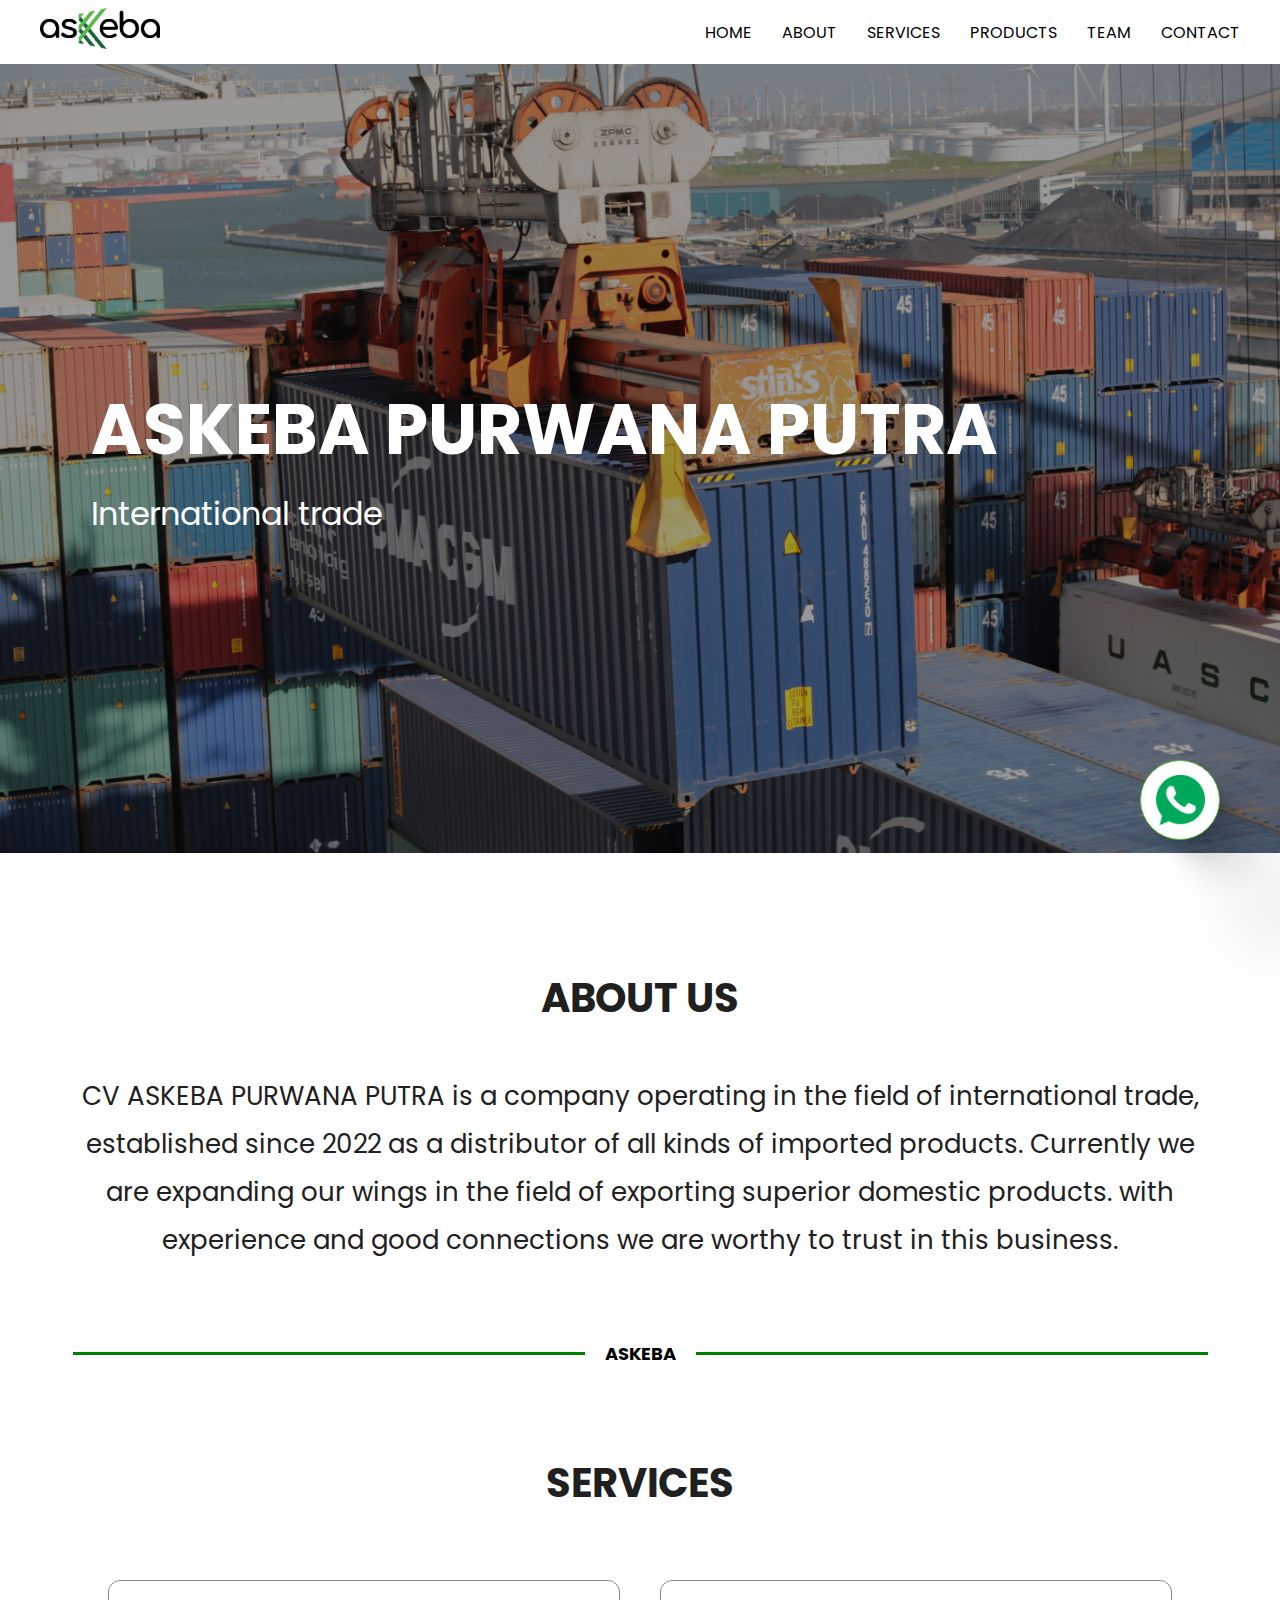
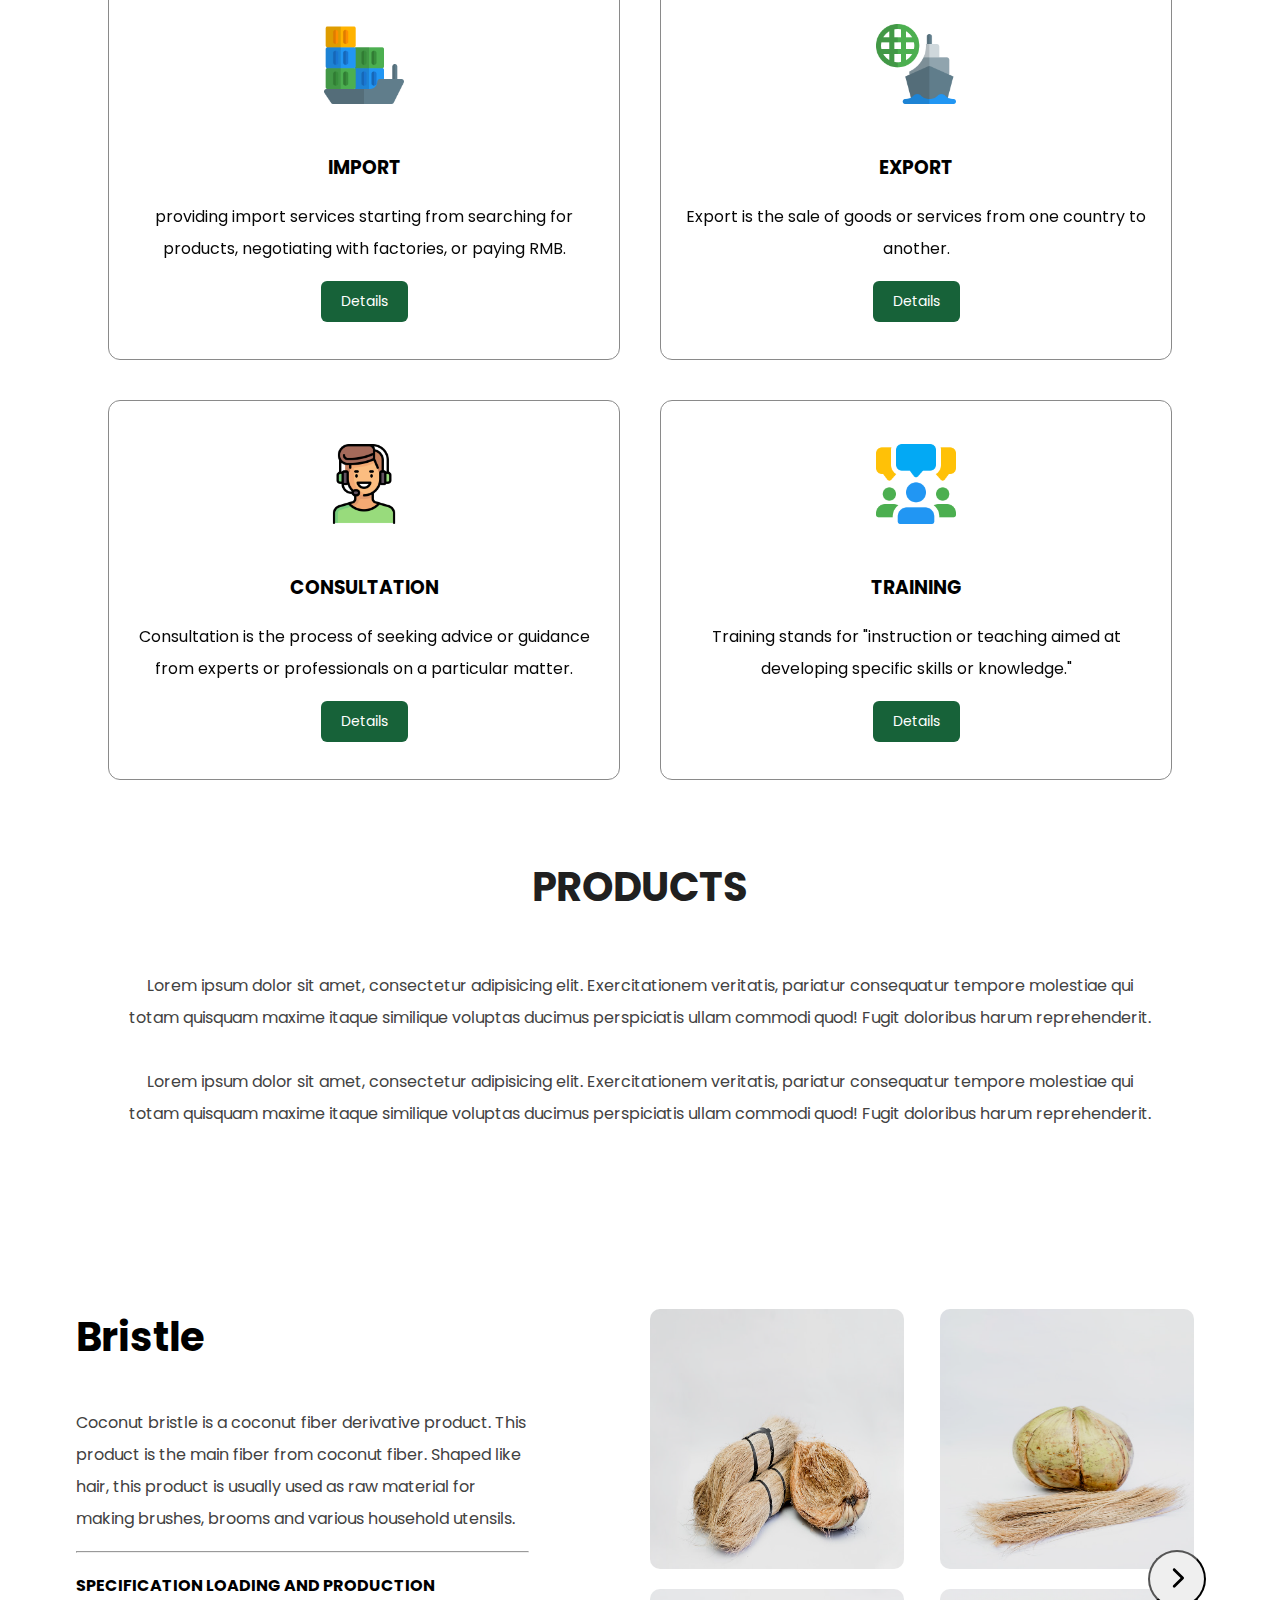
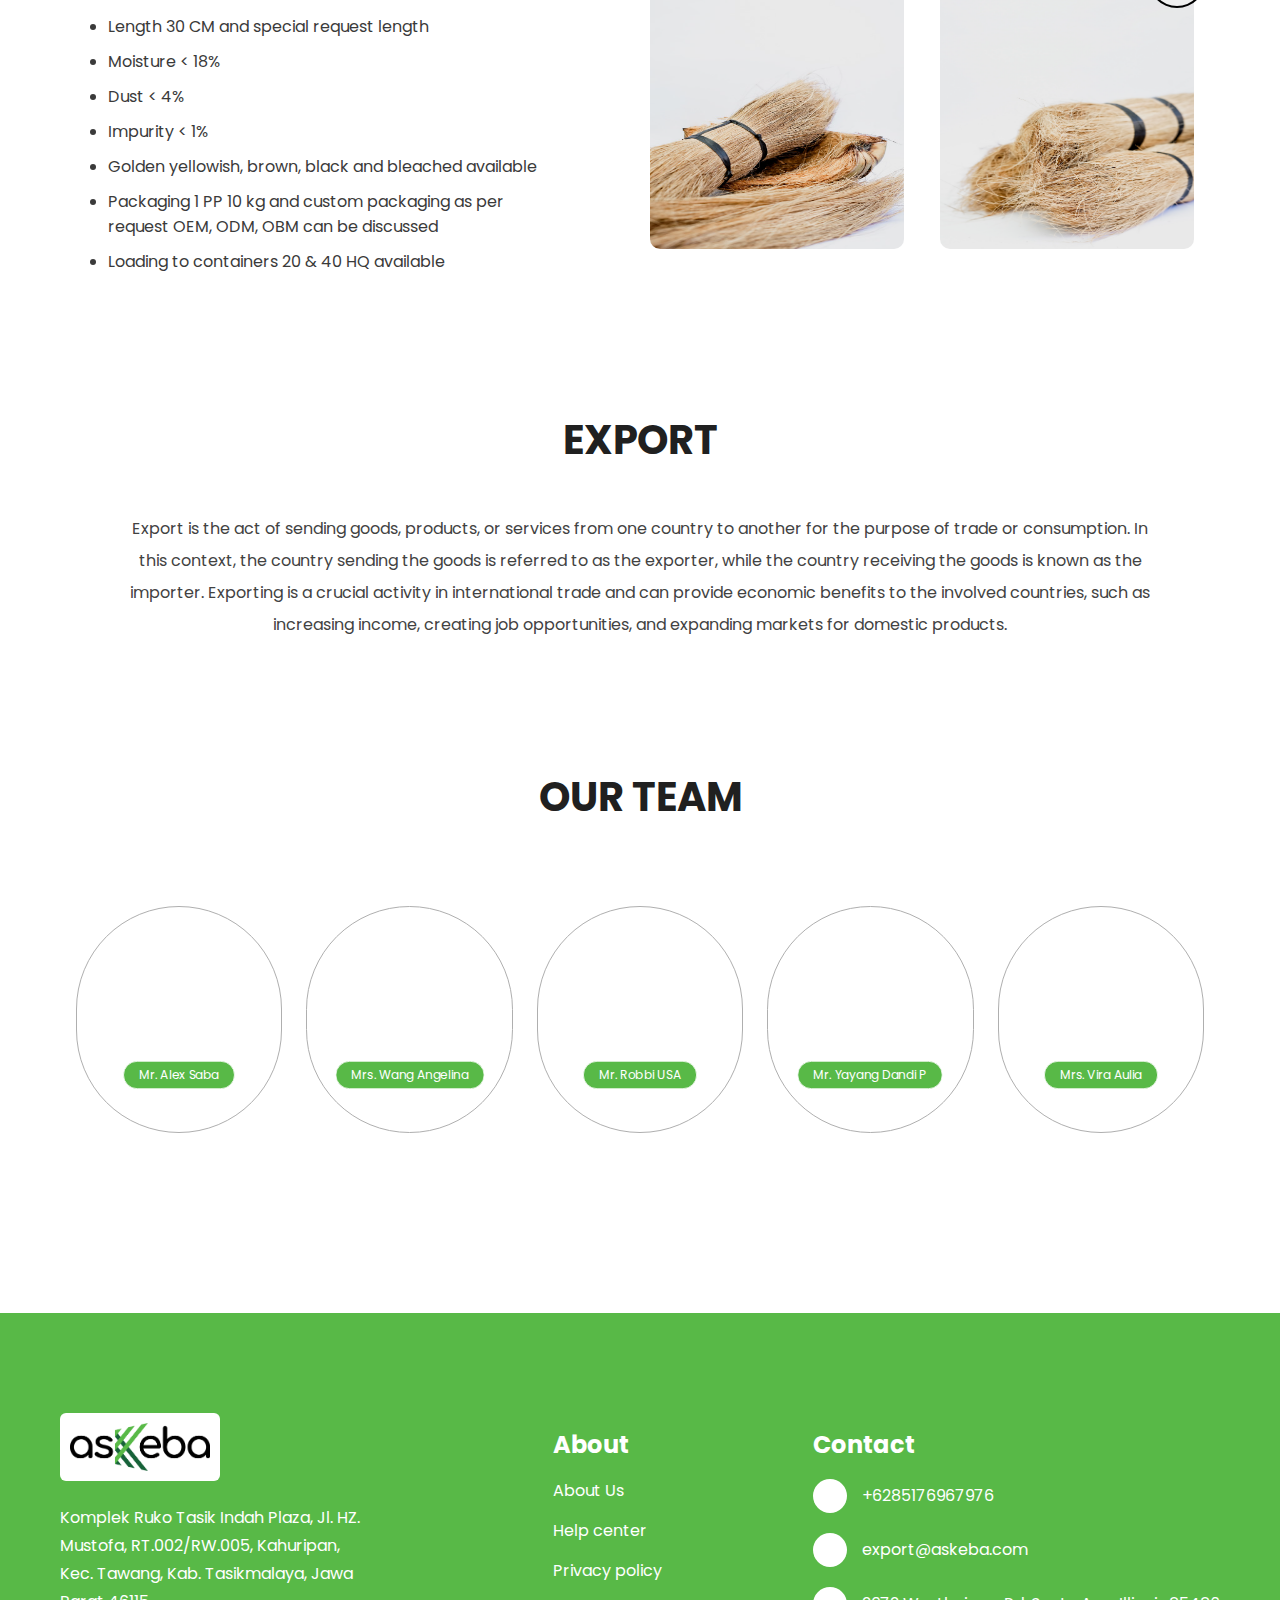
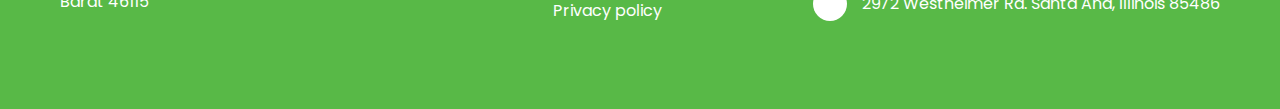
==== index.html @ 4928cfbc "askeba" ====
<!DOCTYPE html>
<html lang="en">
    <head>
        <!-- HTML Meta Tags -->
        <title>Askeba Purwana Putra</title>
        <meta
            name="description"
            content="CV ASKEBA PURWANA PUTRA is a company operating in the field of international trade, established since 2022 as a distributor of all kinds of imported products."
        />
        <meta
            name="viewport"
            content="width=device-width, initial-scale=1, maximum-scale=1"
        />

        <!-- Facebook Meta Tags -->
        <meta property="og:type" content="website" />
        <meta property="og:title" content="Askeba Purwana Putra" />
        <meta
            property="og:description"
            content="CV ASKEBA PURWANA PUTRA is a company operating in the field of international trade, established since 2022 as a distributor of all kinds of imported products."
        />
        <meta
            property="og:image"
            content="https://raw.githubusercontent.com/khoirulhudaa/askeba/main/assets/images/logo.png"
        />
        <link rel="icon" href="./assets/favicon/favicon.ico" type="image/x-icon"> 
        <link rel="preconnect" href="https://fonts.googleapis.com" />
        <link rel="preconnect" href="https://fonts.gstatic.com" crossorigin />
        <link
            href="https://fonts.googleapis.com/css2?family=Poppins:ital,wght@0,100;0,200;0,300;0,400;0,500;0,600;0,700;0,800;0,900;1,100;1,300;1,900&display=swap"
            rel="stylesheet"
        />

        <!-- Link css -->
        <link rel="stylesheet" href="./assets/styles/style.css" />
    </head>
    <body>
        <header>
            <div class="nav-left-askeba">
                <a href="./index.html">
                    <img
                        loading="lazy"
                        src="./assets/images/logo.png"
                        alt="logo-askeba purwana putra"
                    />
                </a>
            </div>
            <div class="nav-right-askeba">
                <ul>
                    <a href="#home">
                        <li>HOME</li>
                    </a>
                    <a href="#about">
                        <li>ABOUT</li>
                    </a>
                    <a href="#service">
                        <li>SERVICES</li>
                    </a>
                    <a href="#product">
                        <li>PRODUCTS</li>
                    </a>
                    <a href="#team">
                        <li>TEAM</li>
                    </a>
                    <a href="#contact">
                        <li>CONTACT</li>
                    </a>
                </ul>
            </div>

            <div class="btn-toggle" id="btn-toggle">
                <div></div>
                <div></div>
                <div></div>
            </div>

            <!-- Sidebare -->
            <div class="sidebare" id="sidebare">
                <div class="close" id="btn-close">
                    <img src="./assets/icons/close.svg" alt="close" />
                </div>
                <ul>
                    <a href="#home">
                        <li>HOME</li>
                    </a>
                    <a href="#about">
                        <li>ABOUT</li>
                    </a>
                    <a href="#service">
                        <li>SERVICES</li>
                    </a>
                    <a href="#product">
                        <li>PRODUCTS</li>
                    </a>
                    <a href="#team">
                        <li>TEAM</li>
                    </a>
                    <a href="#contact">
                        <li>CONTACT</li>
                    </a>
                </ul>
            </div>
        </header>

        <section class="hero-askeba" id="home">
            <img loading="lazy" src="./assets/images/hero.jpg" alt="hero" />
            <div class="description-hero">
                <h1>ASKEBA PURWANA PUTRA</h1>
                <p>International trade</p>
            </div>
        </section>

        <div class="section2-askeba" id="about">
            <h1 class="title-testi-mz1">ABOUT US</h1>
            <p class="body-testti-mz1">
                CV ASKEBA PURWANA PUTRA is a company operating in the field of
                international trade, established since 2022 as a distributor of
                all kinds of imported products. Currently we are expanding our
                wings in the field of exporting superior domestic products. with
                experience and good connections we are worthy to trust in this
                business.
            </p>
            <div class="legend">
                <div></div>
                <p>ASKEBA</p>
                <div></div>
            </div>
        </div>

        <section class="section3-askeba" id="service">
            <h2>SERVICES</h2>
            <div class="wrapper-card-section3">
                <div class="card-askeba">
                    <div class="card-top">
                        <img
                            loading="lazy"
                            src="./assets/icons/import.png"
                            alt="import"
                        />
                    </div>
                    <div class="card-bottom">
                        <h3>IMPORT</h3>
                        <p>
                            providing import services starting from searching
                            for products, negotiating with factories, or paying
                            RMB.
                        </p>
                        <a href="./import.html">
                            <button class="btn-service">Details</button>
                        </a>
                    </div>
                </div>
                <div class="card-askeba">
                    <div class="card-top">
                        <img
                            loading="lazy"
                            src="./assets/icons/export.png"
                            alt="export"
                        />
                    </div>
                    <div class="card-bottom">
                        <h3>EXPORT</h3>
                        <p>
                            Export is the sale of goods or services from one
                            country to another.
                        </p>
                        <a href="./export.html">
                            <button class="btn-service">Details</button>
                        </a>
                    </div>
                </div>
                <div class="card-askeba">
                    <div class="card-top">
                        <img
                            loading="lazy"
                            src="./assets/icons/consultation.png"
                            alt="consultation"
                        />
                    </div>
                    <div class="card-bottom">
                        <h3>CONSULTATION</h3>
                        <p>
                            Consultation is the process of seeking advice or
                            guidance from experts or professionals on a
                            particular matter.
                        </p>
                        <a href="./consultation.html">
                            <button class="btn-service">Details</button>
                        </a>
                    </div>
                </div>
                <div class="card-askeba">
                    <div class="card-top">
                        <img
                            loading="lazy"
                            src="./assets/icons/training.png"
                            alt="training"
                        />
                    </div>
                    <div class="card-bottom">
                        <h3>TRAINING</h3>
                        <p>
                            Training stands for "instruction or teaching aimed
                            at developing specific skills or knowledge."
                        </p>
                        <a href="./training.html">
                            <button class="btn-service">Details</button>
                        </a>
                    </div>
                </div>
            </div>
        </section>

        <div class="container-section4-section4mz4" id="product">
            <h2>PRODUCTS</h2>
            <div class="wrapper-description-section4">
                <div class="left-section4">
                    <p>
                        Lorem ipsum dolor sit amet, consectetur adipisicing
                        elit. Exercitationem veritatis, pariatur consequatur
                        tempore molestiae qui totam quisquam maxime itaque
                        similique voluptas ducimus perspiciatis ullam commodi
                        quod! Fugit doloribus harum reprehenderit.
                        <br />
                        <br />
                        Lorem ipsum dolor sit amet, consectetur adipisicing
                        elit. Exercitationem veritatis, pariatur consequatur
                        tempore molestiae qui totam quisquam maxime itaque
                        similique voluptas ducimus perspiciatis ullam commodi
                        quod! Fugit doloribus harum reprehenderit.
                        <br />
                        <br />
                    </p>
                </div>
            </div>
        </div>

        <div class="slider-container">
            <div class="slider">
                <div class="slide">
                    
                    <div class="slide-left">
                        <h3>Bristle</h3>
                        <p>
                            Coconut bristle is a coconut fiber derivative
                            product. This product is the main fiber from coconut
                            fiber. Shaped like hair, this product is usually
                            used as raw material for making brushes, brooms and
                            various household utensils. 
                            <hr class="hr">
                            <b>
                                SPECIFICATION LOADING AND PRODUCTION 
                            </b>
                            <ul>
                                <li>
                                    Length 30 CM and special request length 
                                </li>
                                <li>
                                    Moisture < 18% 
                                </li>
                                <li>
                                    Dust < 4% 
                                </li>
                                <li>
                                    Impurity < 1% 
                                </li>
                                <li>
                                    Golden yellowish, brown, black and bleached available
                                </li>
                                <li>
                                    Packaging 1 PP 10 kg and custom packaging as per request OEM, ODM, OBM can be discussed 
                                </li>
                                <li>
                                    Loading to containers 20 & 40 HQ available
                                </li>
                            </ul>
                        </p>
                    </div>
                    <div class="slide-right">
                        <div class="card-slide">
                            <img
                                src="./assets/images/Bristle/1.png"
                                alt="image"
                            />
                        </div>
                        <div class="card-slide imgSecond">
                            <img
                                src="./assets/images/Bristle/2.png"
                                alt="image"
                            />
                        </div>
                        <div class="card-slide imgSecond">
                            <img
                                src="./assets/images/Bristle/3.png"
                                alt="image"
                            />
                        </div>
                        <div class="card-slide imgSecond">
                            <img
                                src="./assets/images/Bristle/4.png"
                                alt="image"
                            />
                        </div>
                    </div>
                </div>
                <div class="slide">
                    
                    <div class="slide-left">
                        <h3>Coco Peat</h3>
                        <p>
                            Cocopeat Press Brick 650gr is a coconut fiber derivative product
                            which is usually used as a planting medium.
                            This product is cocopeat that has been dried and pressed into
                            bricks 20x10x5 cm with a weight of 650 grams/brick.
                            <hr class="hr">
                            <b>
                                SPECIFICATION 
                            </b>
                            <ul>
                                <li>
                                    Size bricks 20 x 5 x 10 CM
                                </li>
                                <li>
                                    Moisture < 15 - 20%
                                </li>
                                <li>
                                    Moisture < 15 - 20%
                                </li>
                                <li>
                                    High EC up to 500 - 1000 Max.
                                </li>
                                <li>
                                    Impurity < 3%
                                </li>
                                <li>
                                    Packaging 1 brick 1 plastic wrap or 5 bricks 1 plastic wrap and custom packaging as per request
                                </li>
                                <li>
                                    OEM, ODM, OBM can be discussed
                                </li>
                                <li>
                                    Loading to containers 40 HQ available
                                </li>
                            </ul>
                        </p>
                    </div>
                    <div class="slide-right">
                        <div class="card-slide">
                            <img
                                src="./assets/images/CocoPeat/1.png"
                                alt="image"
                            />
                        </div>
                        <div class="card-slide imgSecond">
                            <img
                                src="./assets/images/CocoPeat/2.png"
                                alt="image"
                            />
                        </div>
                        <div class="card-slide imgSecond">
                            <img
                                src="./assets/images/CocoPeat/3.jpeg"
                                alt="image"
                            />
                        </div>
                        <div class="card-slide imgSecond">
                            <img
                                src="./assets/images/CocoPeat/4.png"
                                alt="image"
                            />
                        </div>
                    </div>
                </div>
                <div class="slide">
                    
                    <div class="slide-left">
                        <h3>Fiber</h3>
                        <p>
                            Coconut Fiber is a coconut fiber derivative product. This product
                            is fine fiber from coconut fiber which is shaped like messy hair.
                            This product is usually used to fill car seats, mattresses, and is
                            usually made into carpets.
                            <hr class="hr">
                            <b>
                                SPECIFICATION 
                            </b>
                            <ul>
                                <li>
                                    Size bale 110 x 45 x 75 CM
                                </li>
                                <li>
                                    Length coir 5-25 CM
                                </li>
                                <li>
                                    Moisture < 16 %
                                </li>
                                <li>
                                    Impurity < 5%
                                </li>
                                <li>
                                    Wight bale 105 - 110 kg
                                </li>
                                <li>
                                    Colour yellow and brown
                                </li>
                                <li>
                                    Loading to containers 40 HQ available
                                </li>
                            </ul>
                        </p>
                    </div>
                    <div class="slide-right">
                        <div class="card-slide">
                            <img
                                src="./assets/images/Fiber/1.png"
                                alt="image"
                            />
                        </div>
                        <div class="card-slide imgSecond">
                            <img
                                src="./assets/images/Fiber/2.png"
                                alt="image"
                            />
                        </div>
                        <div class="card-slide imgSecond">
                            <img
                                src="./assets/images/Fiber/3.png"
                                alt="image"
                            />
                        </div>
                        <div class="card-slide imgSecond">
                            <img
                                src="./assets/images/Fiber/4.png"
                                alt="image"
                            />
                        </div>
                    </div>
                </div>
                <div class="slide">
                    
                    <div class="slide-left">
                        <h3>Wood Pellet</h3>
                        <p>
                            wood with strong smoke effect low ash content, health and safety.
                            Easy to save and carry when you gathering, camping, 
                            outdoors garden activities, BBQ and more.                              <hr class="hr">
                            <b>
                                SPECIFICATION 
                            </b>
                            <ul>
                                <li>
                                    Material: Wood
                                </li>
                                <li>
                                    Item Type: Wood Chips
                                </li>
                                <li>
                                    Approx size: Sawdust,0.5cm,1.5-2.5cm, 3cm, Pellet
                                </li>
                            </ul>
                        </p>
                    </div>
                    <div class="slide-right">
                        <div class="card-slide">
                            <img
                                src="./assets/images/Wood Pellet/1.jpg"
                                alt="image"
                            />
                        </div>
                        <div class="card-slide imgSecond">
                            <img
                                src="./assets/images/Wood Pellet/2.jpg"
                                alt="image"
                            />
                        </div>
                        <div class="card-slide imgSecond">
                            <img
                                src="./assets/images/Wood Pellet/3.png"
                                alt="image"
                            />
                        </div>
                    </div>
                </div>
            </div>
            <button id="nextBtn" onclick="nextSlide()">
                <img
                    src="./assets/icons/chevron.svg"
                    class="chevron"
                    alt="chevron"
                />
            </button>
        </div>

        <section class="section5-askeba">
            <h2>EXPORT</h2>
            <p>
                Export is the act of sending goods, products, or services from
                one country to another for the purpose of trade or consumption.
                In this context, the country sending the goods is referred to as
                the exporter, while the country receiving the goods is known as
                the importer. Exporting is a crucial activity in international
                trade and can provide economic benefits to the involved
                countries, such as increasing income, creating job
                opportunities, and expanding markets for domestic products.
            </p>
        </section>

        <section class="section6-askeba" id="team">
            <h2>OUR TEAM</h2>
            <div class="wrapper-section6">
                <div class="child-team">
                    <div class="name-team">Mr. Alex Saba</div>
                    <img
                        class="alex"
                        loading="lazy"
                        src="./assets/images/alex.jpg"
                        alt="partner"
                    />
                </div>
                <div class="child-team">
                    <div class="name-team">Mrs. Wang Angelina</div>
                    <img
                        class="wang"
                        loading="lazy"
                        src="./assets/images/wang.jpeg"
                        alt="partner"
                    />
                </div>
                <div class="child-team">
                    <div class="name-team">Mr. Robbi USA</div>
                    <img
                        class="adi"
                        loading="lazy"
                        src="./assets/images/alex.jpg"
                        alt="partner"
                    />
                </div>
                <div class="child-team">
                    <div class="name-team">Mr. Yayang Dandi P</div>
                    <img
                        class="adi"
                        loading="lazy"
                        src="./assets/images/ydp.JPG"
                        alt="partner"
                    />
                </div>
                <div class="child-team">
                    <div class="name-team">Mrs. Vira Aulia</div>
                    <img
                        class="adi"
                        loading="lazy"
                        src="./assets/images/vira.png"
                        alt="partner"
                    />
                </div>
            </div>
        </section>

        <footer class="footer2-mz2" id="contact">
            <div class="footer-body-mz2">
                <div class="footer-body-desc-mz2">
                    <img
                        loading="lazy"
                        src="./assets/images/logo.png"
                        alt="logo askeba"
                    />
                    <p>
                        Komplek Ruko Tasik Indah Plaza, Jl. HZ. Mustofa,
                        RT.002/RW.005, Kahuripan, Kec. Tawang, Kab. Tasikmalaya,
                        Jawa Barat 46115
                    </p>
                </div>
                <div class="footer-body-list-mz2">
                    <ul>
                        <li>About</li>
                        <li>About Us</li>
                        <li>Help center</li>
                        <li>Privacy policy</li>
                        <li>Privacy policy</li>
                    </ul>
                    <ul>
                        <li>Contact</li>
                        <li>
                            <div class="fotter-contact">
                                <img
                                    loading="lazy"
                                    src="https://images-builder.vercel.app/img/Frame1_footermz1.svg"
                                    alt="tel"
                                />
                                <p>+6285176967976</p>
                            </div>
                        </li>
                        <li>
                            <div class="fotter-contact">
                                <img
                                    loading="lazy"
                                    src="https://images-builder.vercel.app/img/dashicons_footermz1.svg"
                                    alt="tel"
                                />
                                <p>export@askeba.com</p>
                            </div>
                        </li>
                        <li>
                            <div class="fotter-contact">
                                <img
                                    loading="lazy"
                                    src="https://images-builder.vercel.app/img/Frame3_footermz1.svg"
                                    alt="tel"
                                />
                                <p>
                                    2972 Westheimer Rd. Santa Ana, Illinois
                                    85486
                                </p>
                            </div>
                        </li>
                    </ul>
                </div>
            </div>
        </footer>

        <a href="https://wa.me/6285176967976" target="_blank">
            <div class="wa-feature">
                <img loading="lazy" src="./assets/images/wa.png" alt="wa" />
            </div>
        </a>

        <script src="./assets/js/navbar.js"></script>
        <script src="./assets/js/script.js"></script>
    </body>
</html>
---- assets/styles/style.css ----
:root {
    --primary: #58b947;
    --secondary: #176239;
}

body {
    padding: 0;
    overflow-x: hidden;
    width: 100vw;
    margin: 0;
}

* {
    font-family: "Poppins", sans-serif;
}

html {
    scroll-behavior: smooth;
}

::-webkit-scrollbar {
    display: none;
}

.btn-service {
    position: relative;
    width: max-content;
    height: max-content;
    padding: 10px 20px;
    border-radius: 6px;
    font-weight: normal;
    font-size: 14px;
    background-color: var(--secondary);
    color: white;
    text-align: center;
    border: 0;
    outline: 0;
    transition: 0.2s;
}

.btn-service:hover {
    transition: 0.2s;
}

.sidebare {
    display: none;
}

.sidebare img {
    display: none;
}

.btn-toggle {
    display: none;
}

header {
    position: fixed;
    width: 100vw;
    height: 64px;
    top: 0;
    left: 0;
    background-color: white;
    padding: 10px 40px;
    box-sizing: border-box;
    display: flex;
    z-index: 999999999999;
    align-items: center;
    justify-content: space-between;
}

header ul {
    display: flex;
    align-items: center;
}

header ul li {
    list-style: none;
    margin-left: 30px;
    color: black;
}

header a {
    text-decoration: none;
    color: black;
}

.nav-left-askeba img {
    width: 120px;
}

.hero-askeba {
    position: relative;
    width: 100vw;
    height: 100vh;
    overflow: hidden;
}

.hero-askeba img {
    width: 100%;
    height: auto;
    position: absolute;
    filter: brightness(60%);
}

.description-hero {
    position: absolute;
    top: 50%;
    transform: translate(10%, -50%);
    z-index: 222222;
}

.description-hero h1 {
    font-size: 70px;
    font-weight: bold;
    color: white;
}

.description-hero p {
    color: white;
    position: relative;
    margin-top: -40px;
    font-size: 32px;
}

.section2-askeba {
    padding: 44px 70px 66px 70px;
    display: flex;
    flex-direction: column;
    gap: 30px;
    align-items: center;
}

.parag-testi-mz1 {
    font-style: normal;
    font-weight: 400;
    font-size: 16px;
    line-height: 18px;
    color: #a7abb6;
    text-align: center;
}

.title-testi-mz1 {
    font-style: normal;
    font-weight: 700;
    font-size: 40px;
    line-height: 54px;
    color: #202020;
    text-align: center;
}

.section-testimoni-mz1 img {
    margin-top: 20px;
}

.body-testti-mz1 {
    font-style: normal;
    font-weight: 400;
    font-size: 26px;
    margin-top: -10px;
    line-height: 48px;
    text-align: center;
    color: #202020;
}

.person-testi-mz1 {
    font-style: normal;
    font-weight: 700;
    font-size: 20px;
    line-height: 30px;
    letter-spacing: 0.01em;
    color: #020b1f;
    text-align: center;
    margin-top: 30px;
}

.brand-testi-mz1 {
    font-style: normal;
    font-weight: 400;
    font-size: 18px;
    line-height: 22px;
    border-radius: 999px;
    padding: 4px 20px;
    color: var(--secondaryOrange);
    text-align: center;
}

.legend {
    display: flex;
    width: 100vw;
    margin-top: 20px;
    align-items: center;
    justify-content: center;
}

.legend p {
    font-weight: bold;
    margin: 0 20px;
    font-size: 18px;
    color: var(--secondaryOrange);
}

.legend div {
    width: 40%;
    height: 3px;
    background-color: green;
}

.section3-askeba {
    position: relative;
    width: 100vw;
    box-sizing: border-box;
    padding: 30px;
    margin-top: -40px;
    overflow: hidden;
    display: flex;
    flex-direction: column;
    align-items: center;
    justify-content: center;
    margin-bottom: 0px;
}

.section3-askeba h2 {
    font-style: normal;
    font-weight: 700;
    font-size: 40px;
    margin-bottom: 70px;
    line-height: 54px;
    color: #202020;
    text-align: center;
}

.wrapper-card-section3 {
    display: flex;
    width: 100vw;
    overflow: hidden;
    flex-wrap: wrap;
    height: max-content;
    align-items: center;
    justify-content: center;
    box-sizing: border-box;
}

.hrtop {
    display: none;
}

.card-askeba {
    position: relative;
    border-radius: 12px;
    padding: 12px;
    box-sizing: border-box;
    border: 1px solid rgb(138, 138, 138);
    height: 380px;
    overflow: hidden;
    width: 40%;
    text-align: center;
    background-color: white;
    margin: 0 20px 40px 20px;
}

.card-askeba .card-top {
    width: 100%;
    height: 40%;
    display: flex;
    align-items: center;
    justify-content: center;
}

.card-top img {
    width: 80px;
}

.card-askeba .card-bottom {
    width: 100%;
    height: 60%;
    overflow: hidden;
}

.card-bottom p {
    line-height: 2em;
    opacity: 0.97;
}

.container-section4-section4mz4 {
    display: flex;
    flex-direction: column;
    align-items: center;
    margin: 40px 0px;
}

.container-section4-section4mz4 h2 {
    font-style: normal;
    font-weight: 700;
    font-size: 40px;
    margin-top: -30px;
    margin-bottom: 40px;
    line-height: 54px;
    color: #202020;
    text-align: center;
}

.wrapper-description-section4 {
    width: 100vw;
    display: flex;
    flex-direction: column;
    align-items: center;
}

.left-section4 {
    width: 100%;
    text-align: center;
    height: max-content;
    padding: 0px 20px 20px 20px;
    box-sizing: border-box;
}

.left-section4 p {
    line-height: 2em;
    width: 80vw;
    margin-left: auto;
    margin-right: auto;
    color: rgb(66, 66, 66);
}

.right-section4 {
    width: 100%;
    display: flex;
    justify-content: center;
    align-items: center;
    flex-wrap: wrap;
    height: max-content;
}

.right-section4 div {
    width: 20%;
    height: 280px;
    margin: 6px 10px;
    border-radius: 12px;
    overflow: hidden;
}

.right-section4 div img {
    width: auto;
    height: 100%;
    border-radius: 12px;
}

.right-section4 div:nth-child(2) img {
    width: 100%;
    height: auto;
    position: relative;
    left: 20px;
    border-radius: 12px;
}

.slider-container {
    position: relative;
    width: 90vw;
    overflow: hidden;
    margin-left: auto;
    margin-right: auto;
    display: flex;
    border-radius: 20px;
    margin: 0 auto;
}

.slider {
    display: flex;
    width: 400%; /* Total lebar gambar * jumlah gambar */
    transition: transform 1s ease-in-out; /* Efek transisi transformasi */
}

.slider .slide {
    flex: 0 0 100%; /* Lebar gambar harus sesuai dengan jumlah gambar */
    height: auto;
    display: flex;
    align-items: center;
    padding: 12px;
    box-sizing: border-box;
}

.slide-left {
    width: 50%;
    height: max-content;
}

.hr {
    width: 80%;
    margin-left: 0px;
    margin-bottom: 20px;
}

.slide-left ul {
    margin-left: -8px;
    width: 80%;
}

.slide-left ul li {
    color: rgb(58, 58, 58);
    font-size: 16px;
    margin-bottom: 10px;
}

.slide-left h3 {
    font-weight: bold;
    font-size: 40px;
}

.slide-left p {
    width: 80%;
    line-height: 2em;
    color: rgb(65, 65, 65);
}

.chevron {
    width: 14px;
}

.slide-right {
    width: 50%;
    display: flex;
    flex-wrap: wrap;
    justify-content: space-between;
    height: max-content;
}

.slide-right .card-slide {
    width: 45%;
    height: 260px;
    margin: 10px;
    border-radius: 10px;
    overflow: hidden;
}

.card-slide img {
    width: 100%;
    height: 100%;
}

button {
    padding: 10px 20px;
    font-size: 18px;
    cursor: pointer;
}

#prevBtn {
    position: absolute;
    top: 50%;
    left: 10px;
    transform: translateY(-50%);
}

#nextBtn {
    position: absolute;
    top: 50%;
    box-sizing: border-box;
    border-radius: 999px;
    right: 10px;
    height: 58px;
    transform: translateY(-50%);
    transition: 0.2s;
}

#nextBtn img {
    position: relative;
    top: 3px;
}

#nextBtn:active {
    transform: translateY(-50%) scale(0.95);
    transition: 0.2s;
}

.section5-askeba {
    position: relative;
    width: 100vw;
    box-sizing: border-box;
    padding: 30px;
    margin-top: -40px;
    overflow: hidden;
    display: flex;
    margin-top: 30px;
    flex-direction: column;
    align-items: center;
    justify-content: center;
    margin-bottom: 60px;
    text-align: center;
}

.section5-askeba h2 {
    font-style: normal;
    font-weight: 700;
    font-size: 40px;
    margin-bottom: 30px;
    line-height: 54px;
    color: #202020;
    text-align: center;
}

.section5-askeba p {
    line-height: 2em;
    width: 80vw;
    margin-left: auto;
    margin-right: auto;
    color: rgb(66, 66, 66);
}

.section6-askeba {
    position: relative;
    width: 100vw;
    box-sizing: border-box;
    padding: 30px;
    margin-top: -40px;
    overflow: hidden;
    display: flex;
    flex-direction: column;
    align-items: center;
    justify-content: center;
    margin-bottom: 0px;
}

.section6-askeba h2 {
    font-style: normal;
    font-weight: 700;
    font-size: 40px;
    margin-bottom: 70px;
    line-height: 54px;
    color: #202020;
    text-align: center;
}

.wa-feature {
    position: fixed;
    right: 60px;
    bottom: 60px;
    border-radius: 9999px;
    padding: 4px;
    width: 70px;
    height: 70px;
    background-color: white;
    border: 1px solid var(--primary);
    display: flex;
    justify-content: center;
    align-items: center;
    z-index: 9999999;
    cursor: pointer;
    transition: 0.4s;
    box-shadow: 2.8px 2.8px 2.2px rgba(0, 0, 0, 0.034),
        6.7px 6.7px 5.3px rgba(0, 0, 0, 0.048),
        12.5px 12.5px 10px rgba(0, 0, 0, 0.06),
        22.3px 22.3px 17.9px rgba(0, 0, 0, 0.072),
        41.8px 41.8px 33.4px rgba(0, 0, 0, 0.086),
        100px 100px 80px rgba(0, 0, 0, 0.12);
}

.wa-feature:hover {
    filter: brightness(90%);
    transition: 0.4s;
}

.wa-feature:active {
    transition: 0.4s;
    transform: scale(0.98);
}

.wa-feature img {
    width: 70%;
}

.wrapper-section6 {
    display: flex;
    width: 90vw;
    align-items: center;
    justify-content: center;
}

.child-team {
    position: relative;
    width: 33%;
    height: 225px;
    margin: 12px;
    border-radius: 220px;
    border: 1px solid rgb(175, 175, 175);
    overflow: hidden;
    margin-bottom: 50px;
    background-size: cover;
}

.section6-askeba .child-team img {
    width: 100%;
    height: 100%;
    overflow: hidden;
    background-size: cover;
}

.child-team:nth-child(1) img {
    height: 124%;
    position: relative;
    bottom: 50px;
    z-index: -1;
}

.child-team:nth-child(2) img {
    height: 150%;
    position: relative;
    bottom: 50px;
    z-index: -1;
}

.child-team:nth-child(4) img {
    height: 100%;
    position: relative;
    top: 40px;
    width: auto;
    transform: scale(1.5);
    z-index: -1;
}

.child-team:nth-child(5) img {
    height: 100%;
    position: relative;
    top: 0px;
    left: 22px;
    width: auto;
    z-index: -1;
}

.name-team {
    position: absolute;
    bottom: 20px;
    left: 50%;
    transform: translate(-50%, -50%) scale(0.76);
    width: max-content;
    background-color: var(--primary);
    color: white;
    border: 1px solid white;
    border-radius: 999px;
    padding: 5px 20px;
}

@media only screen and (min-width: 320px) and (max-width: 750px) {
    .child-team:nth-child(5) img {
        height: 100%;
        position: relative;
        top: 0px;
        left: 22px;
        width: auto;
        z-index: -1;
    }

    .btn-service {
        position: absolute;
        bottom: 15px;
        left: 50%;
        transform: translate(-50%, -12%);
    }

    .hrtop {
        width: 80%;
        display: inline;
        margin-left: 0px;
        margin-bottom: 20px;
    }

    .slider {
        height: max-content;
    }

    .slider-container {
        border-radius: 0;
    }

    .slider .slide {
        flex: 0 0 100%; /* Lebar gambar harus sesuai dengan jumlah gambar */
        height: max-content;
        margin-top: -30px;
        display: flex;
        flex-direction: column-reverse;
        align-items: center;
        padding: 0px;
        box-sizing: border-box;
    }

    .slide-left {
        width: 100%;
        box-sizing: border-box;
        height: max-content;
    }

    .hr {
        width: 80%;
        margin-left: 0px;
        margin-bottom: 20px;
    }

    .slide-left b {
        display: none;
    }

    .slide-left ul {
        margin-left: -8px;
        width: 80%;
        display: none;
    }

    .slide-left ul li {
        color: rgb(58, 58, 58);
        font-size: 12px;
        width: 90vw;
        margin-bottom: 10px;
    }

    .slide-left h3 {
        font-weight: bold;
        font-size: 34px;
    }

    .slide-left p {
        width: 90vw;
        line-height: 2em;
        color: rgb(65, 65, 65);
    }

    .chevron {
        width: 14px;
    }

    .slide-right {
        width: 100%;
        display: flex;
        margin-left: -10px;
        flex-wrap: wrap;
        justify-content: space-between;
        height: max-content;
    }

    .imgSecond {
        display: none;
    }

    .slide-right .card-slide {
        width: 25%;
        height: 240px;
        margin: 10px;
        border-radius: 0px;
        overflow: hidden;
    }

    .card-slide img {
        height: 110%;
        width: 100%;
    }

    .wa-feature {
        position: fixed;
        right: 25px;
        bottom: 25px;
        border-radius: 9999px;
        padding: 4px;
        width: 40px;
        height: 40px;
    }

    header {
        padding: 0 20px;
    }

    .nav-right-askeba {
        display: none;
    }

    .nav-left-askeba img {
        width: 100px;
        position: relative;
        top: 4px;
    }

    .sidebare {
        position: fixed;
        left: -100%;
        display: block;
        top: 0;
        width: 86vw;
        border-right: 2px solid var(--primary);
        height: 100vh;
        transition: 0.5s;
        z-index: 9999999999999;
        text-align: left;
        background-color: white;
    }

    .sidebare ul {
        align-items: start;
        justify-content: start;
        flex-direction: column;
        text-align: left;
        margin-left: -40px;
        margin-top: 50px;
    }

    .sidebare ul li {
        margin-bottom: 30px;
    }

    .btn-toggle {
        display: flex;
        flex-direction: column;
        border-radius: 5px;
        padding: 4px;
        position: absolute;
        right: 20px;
        box-sizing: border-box;
        border: 1px solid rgb(151, 151, 151);
        justify-content: center;
        align-items: center;
        cursor: pointer;
    }

    .btn-toggle > div {
        width: 36px;
        height: 5px;
        background-color: black;
        border-radius: 4px;
        margin: 2.5px 0px;
    }

    .btn-toggle:active {
        transition: 0.2s;
        transform: scale(0.98);
    }

    .sidebare img {
        width: 30px;
        height: 30px;
        position: absolute;
        top: 20px;
        display: block;
        right: 20px;
        cursor: pointer;
        transition: 0.2s;
    }

    .sidebare img:hover {
        transition: 0.2s;
        filter: brightness(90%);
    }

    .sidebare img:active {
        transition: 0.2s;
        transform: scale(0.98);
    }

    .card-bottom p {
        line-height: 2em;
        font-size: 14px;
        opacity: 0.97;
    }

    .right-section4 div {
        width: 85vw;
        margin-top: 20px;
    }

    .right-section4 div img {
        width: 100%;
    }

    .section3-askeba {
        position: relative;
        width: 100vw;
        box-sizing: border-box;
        padding: 0px;
        margin-top: -40px;
        overflow: hidden;
        display: flex;
        margin-top: -10px;
        flex-direction: column;
        align-items: start;
        justify-content: start;
        margin-bottom: 0px;
    }

    .section2-askeba {
        padding: 24px 20px;
        display: flex;
        flex-direction: column;
        gap: 30px;
        text-align: left;
        align-items: start;
    }

    .body-testti-mz1 {
        font-size: 16px;
        text-align: left;
        line-height: 2em;
        margin-top: -25px;
        width: 90vw;
    }

    .title-testi-mz1 {
        text-align: left;
        font-size: 34px;
    }

    .container-section4-section4mz4 {
        text-align: left;
        align-items: start;
    }

    .container-section4-section4mz4 h2 {
        margin-left: 20px;
        margin-bottom: 10px;
    }

    .left-section4 {
        padding: 0 10px 20px 0px;
    }

    .left-section4 p {
        width: 94%;
        margin-left: 20px;
        text-align: left;
    }

    .container-section4-section4mz4 h2 {
        text-align: left;
        align-items: start;
    }

    .hero-askeba {
        position: relative;
        width: 100vw;
        height: 60vh;
        overflow: hidden;
    }

    .body-testti-mz1 {
        text-align: left;
        width: 96%;
    }

    .hero-askeba img {
        width: auto;
        height: 100%;
        position: absolute;
        filter: brightness(60%);
    }

    .description-hero {
        position: absolute;
        top: 54%;
        transform: translate(6%, -50%);
        z-index: 222222;
    }

    .section5-askeba {
        margin-top: 0px;
        margin-bottom: 0px;
        text-align: left;
        align-items: start;
        justify-content: start;
    }

    .section5-askeba h2 {
        text-align: left;
        font-size: 34px;
        margin-left: -10px;
    }

    .section5-askeba p {
        width: 96%;
        margin-left: -7px;
        margin-top: -6px;
    }

    .section6-askeba h2 {
        text-align: left;
        font-size: 34px;
        margin-left: 4px;
    }

    .description-hero h1 {
        font-size: 32px;
        font-weight: bold;
        color: white;
    }

    .description-hero p {
        color: white;
        position: relative;
        margin-top: -10px;
        font-size: 16px;
    }

    .card-askeba {
        position: relative;
        border-radius: 12px;
        padding: 12px;
        box-sizing: border-box;
        border: 1px solid rgb(138, 138, 138);
        height: 400px;
        overflow: hidden;
        width: 92%;
        text-align: center;
        background-color: white;
        margin: 0 20px 40px 20px;
    }

    .section3-askeba h2 {
        font-size: 34px;
        margin-left: 20px;
        margin-bottom: 40px;
    }

    .container-section4-section4mz4 h2 {
        font-size: 34px;
    }

    .section6-askeba {
        padding: 20px;
        align-items: start;
        justify-content: start;
        box-sizing: border-box;
    }

    .wrapper-section6 {
        flex-direction: column;
        display: flex;
        width: 100%;
        margin-top: -10px;
        margin-left: 0px;
        justify-content: center;
        align-items: center;
    }

    .wrapper-section6 .child-team {
        position: relative;
        width: 94%;
        height: 310px;
        margin: 0;
        border-radius: 20px;
        border: 1px solid rgb(175, 175, 175);
        overflow: hidden;
        margin-bottom: 50px;
    }

    .child-team:nth-child(1) img {
        height: 120%;
        width: 110%;
        position: relative;
        bottom: 50px;
        z-index: -1;
    }

    .child-team:nth-child(2) img {
        height: 125%;
        width: 100%;
        position: relative;
        bottom: 50px;
        position: relative;
        z-index: -1;
    }

    .name-team {
        position: absolute;
        bottom: 20px;
        left: 50%;
        width: max-content;
        background-color: var(--primary);
        color: white;
        transform: translate(-50%, -50%);
        border: 1px solid white;
        border-radius: 999px;
        padding: 5px 20px;
    }
}

.footer2-mz2 {
    background-color: var(--primary);
    padding: 50px 50px 60px 50px;
    margin-top: 100px;
    color: white;
}

.footer-card {
    background: var(--primary);
    border-radius: 32px;
    display: flex;
    justify-content: space-between;
    align-items: center;
    padding: 30px;
}

.footer-card div {
    width: 60%;
}

.footer-card h1 {
    font-style: normal;
    font-weight: 700;
    font-size: 32px;
    line-height: 43px;
    color: #ffffff;
}

.footer-card p {
    font-style: normal;
    font-weight: 400;
    font-size: 16px;
    line-height: 28px;
    color: #ffffff;
    margin-top: 10px;
}

.footer-card button {
    width: 117px;
    height: 49px;
    left: 983px;
    top: 76px;
    background: #ffffff;
    border-radius: 12px;
    font-style: normal;
    font-weight: 700;
    font-size: 14px;
    line-height: 17px;
    color: #1752e9;
    outline: none;
    border: none;
}

.footer-body-mz2 {
    display: flex;
    padding: 0 10px;
    align-items: start;
    justify-content: space-between;
    margin-top: 50px;
    gap: 150px;
}

.footer-body-desc-mz2 {
    width: 30%;
}

.footer-body-desc-mz2 img {
    width: 140px;
    background-color: white;
    padding: 10px;
    border-radius: 6px;
}

.footer-body-desc-mz2 h1 {
    font-style: normal;
    font-weight: 900;
    font-size: 24px;
    line-height: 29px;
    color: white;
    margin-bottom: 17px;
}

.footer-body-desc-mz2 p {
    font-style: normal;
    font-weight: 400;
    font-size: 16px;
    line-height: 28px;
}

.footer-body-icon-mz2 {
    display: flex;
    gap: 25px;
    margin-top: 25px;
}

.footer-body-list-mz2 {
    display: flex;
    flex-direction: row;
    justify-content: space-between;
    gap: 20px;
    width: 70%;
}

.footer-body-list-mz2 ul {
    list-style: none;
}

.footer-body-list-mz2 ul li:first-of-type {
    font-style: normal;
    font-weight: 700;
    font-size: 24px;
    line-height: 32px;
    color: white;
    margin-bottom: 10px;
}

.footer-body-list-mz2 ul li {
    font-style: normal;
    font-weight: 400;
    font-size: 16px;
    line-height: 40px;
}

.fotter-contact {
    display: flex;
    align-items: center;
    height: 50px;
    margin-bottom: 4px;
    gap: 15px;
}

.fotter-contact img {
    background-color: white;
    border-radius: 9999px;
    padding: 6px;
    width: 34px;
    height: 34px;
    box-sizing: border-box;
}

@media only screen and (min-width: 320px) and (max-width: 750px) {
    .legend {
        display: none;
    }

    .footer2-mz2 {
        padding: 22px;
        margin-top: 20px;
    }

    .footer-card {
        flex-direction: column;
    }

    .footer-card div {
        width: 100%;
    }

    .footer-card button {
        margin-top: 20px;
    }

    .footer-body-mz2 {
        flex-direction: column;
        margin: 10px;
        gap: 20px;
        padding: 0 0;
    }

    .footer-body-desc-mz2 {
        width: 100%;
    }

    .footer-body-list-mz2 {
        width: 100%;
        flex-direction: column;
        margin-top: 0px;
    }

    .footer-body-list-mz2 ul {
        margin-top: 20px;
        margin-left: -40px;
    }
}

.container-exp {
    width: 90vw;
    overflow: hidden;
    height: max-content;
    margin: 50px 0 30px 0;
    padding: 30px 60px;
}

.top-exp {
    display: flex;
    align-items: center;
    justify-content: space-between;
    margin-bottom: 50px;
}

.top-right-exp {
    display: flex;
    align-items: center;
}

.top-right-exp div {
    margin: 0 30px;
    width: 70px;
    height: 70px;
    border-radius: 1000px;
    display: flex;
    align-items: center;
    justify-content: center;
    cursor: pointer;
    transition: 0.4s;
}

.top-right-exp div:hover {
    filter: brightness(90%);
    transition: 0.4s;
}

.top-right-exp div:active {
    transform: scale(0.96);
    transition: 0.4s;
}

.top-right-exp div:nth-child(2) {
    background-color: var(--primary);
}

.subtitle-exp {
    color: var(--secondary);
    font-size: 20px;
}

.title-exp {
    font-size: 32px;
    margin-top: 16px;
}

.bottom-exp {
    width: 100vw;
    overflow-x: auto;
    transition: 1s;
}

.wrap-bottom-exp {
    width: max-content;
    padding-bottom: 50px;
    display: flex;
    transition: 1s;
    overflow: auto;
    padding-right: 70px;
    justify-content: space-between;
}

.wrap-bottom-exp::-webkit-scrollbar {
    display: none;
}

.card-exp {
    width: 320px;
    height: 400px;
    margin-right: 60px;
    border-radius: 20px;
    overflow: hidden;
    background-color: white;
    box-shadow: 0 2.8px 2.2px rgba(82, 82, 82, 0.034),
        0 6.7px 5.3px rgba(136, 136, 136, 0.048),
        0 2.5px 10px rgba(71, 71, 71, 0.06),
        0 8px 17.9px rgba(65, 65, 65, 0.072),
        0 8px 33.4px rgba(90, 90, 90, 0.086), 0 6px 80px rgba(83, 83, 83, 0.12);
}

.card-top-exp {
    width: 100%;
    height: 55%;
    overflow: hidden;
    background-size: contain;
}

.card-top-exp img {
    width: 100%;
    height: auto;
}

.card-bottom-exp {
    padding: 20px;
}

.title-bottom-exp {
    display: flex;
    justify-content: space-between;
    align-items: center;
    margin-bottom: 20px;
}

.title-bottom-exp h4 {
    width: 70%;
    font-size: 15px;
}

.title-bottom-exp p {
    color: var(--secondary);
    font-weight: bold;
}

.rating-exp {
    margin-top: 20px;
    display: flex;
    align-items: center;
}

.card-bottom-exp small {
    color: rgb(119, 119, 119);
}

.rating-exp img {
    margin-left: 10px;
    width: 20px;
}

.card-exp:hover {
    transition: 0.4s;
    filter: brightness(90%);
    cursor: pointer;
}

.card-exp:active {
    transform: scale(0.97);
    transition: 0.3s;
}

@media screen and (max-width: 750px) {
    .container-section4-section4mz4 {
        margin: 40px 0 0px 0;
    }

    .container-exp {
        padding: 30px;
    }

    .top-exp {
        display: block;
    }

    .top-right-exp {
        margin-left: -38px;
    }

    .top-right-exp div {
        width: 50px;
        height: 50px;
        margin-top: 20px;
    }

    .card-exp {
        width: 42vw;
        height: 370px;
        margin-right: 25px;
    }

    .rating-exp {
        display: none;
    }

    .card-bottom-exp small {
        display: none;
    }

    a {
        color: black;
    }

    .card-top-exp {
        height: 65%;
    }

    .card-bottom-exp {
        padding: 10px 14px;
    }

    .card-bottom-exp .title-bottom-exp {
        display: block;
    }

    .title-bottom-exp h4 {
        width: 94%;
        font-size: 14px;
        margin-bottom: 20px;
    }
}
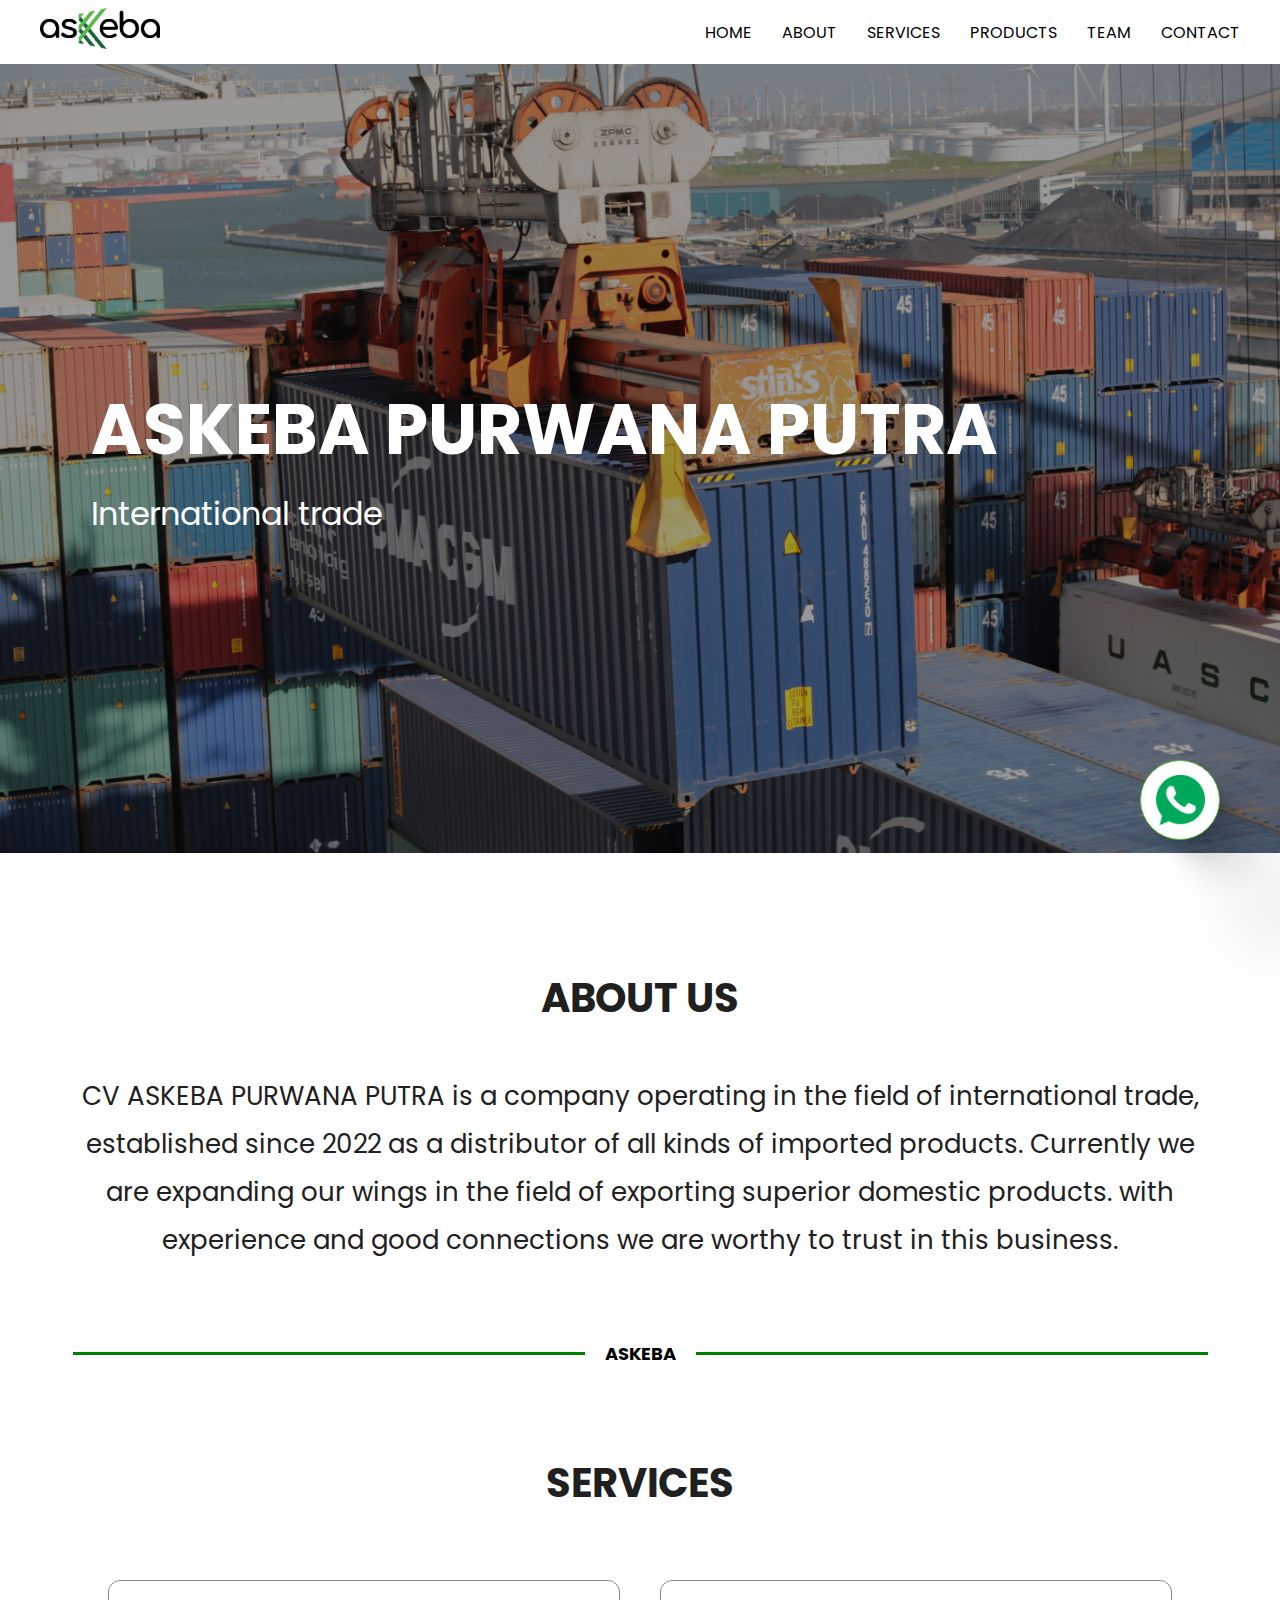
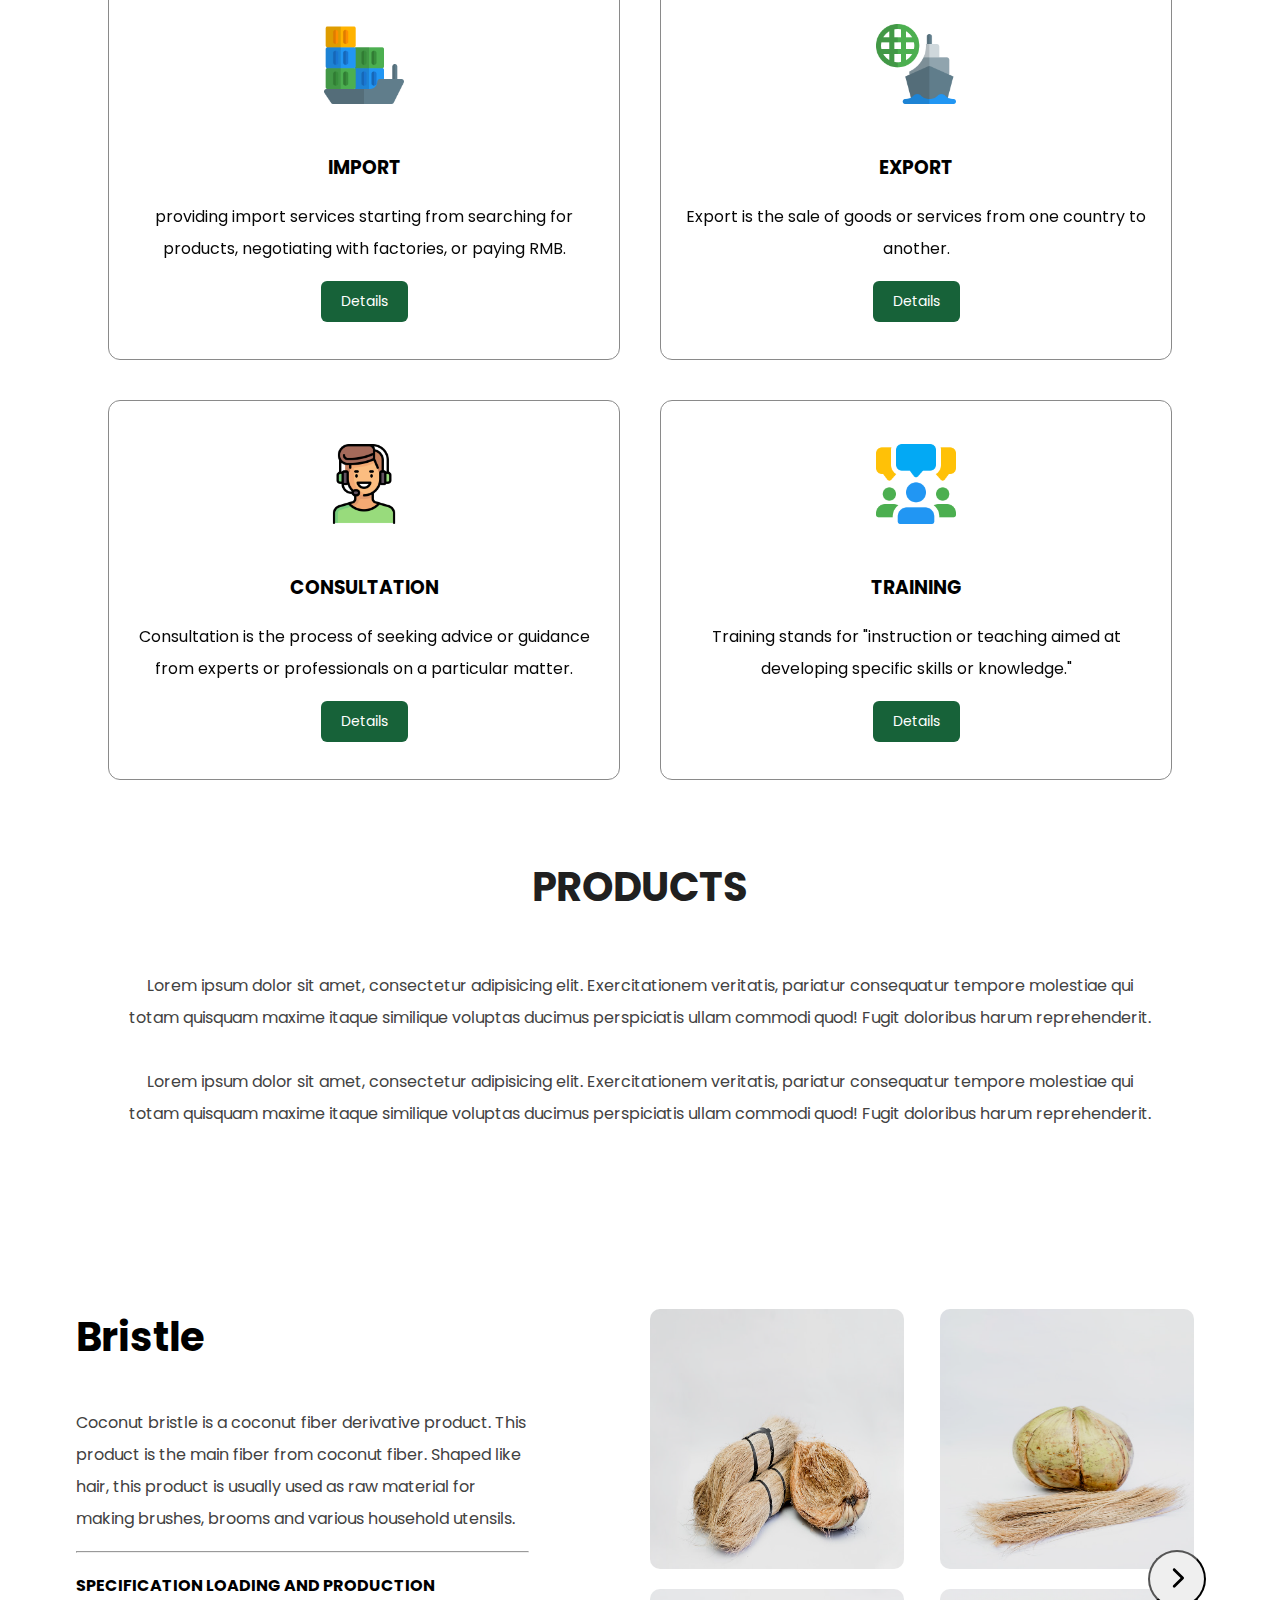
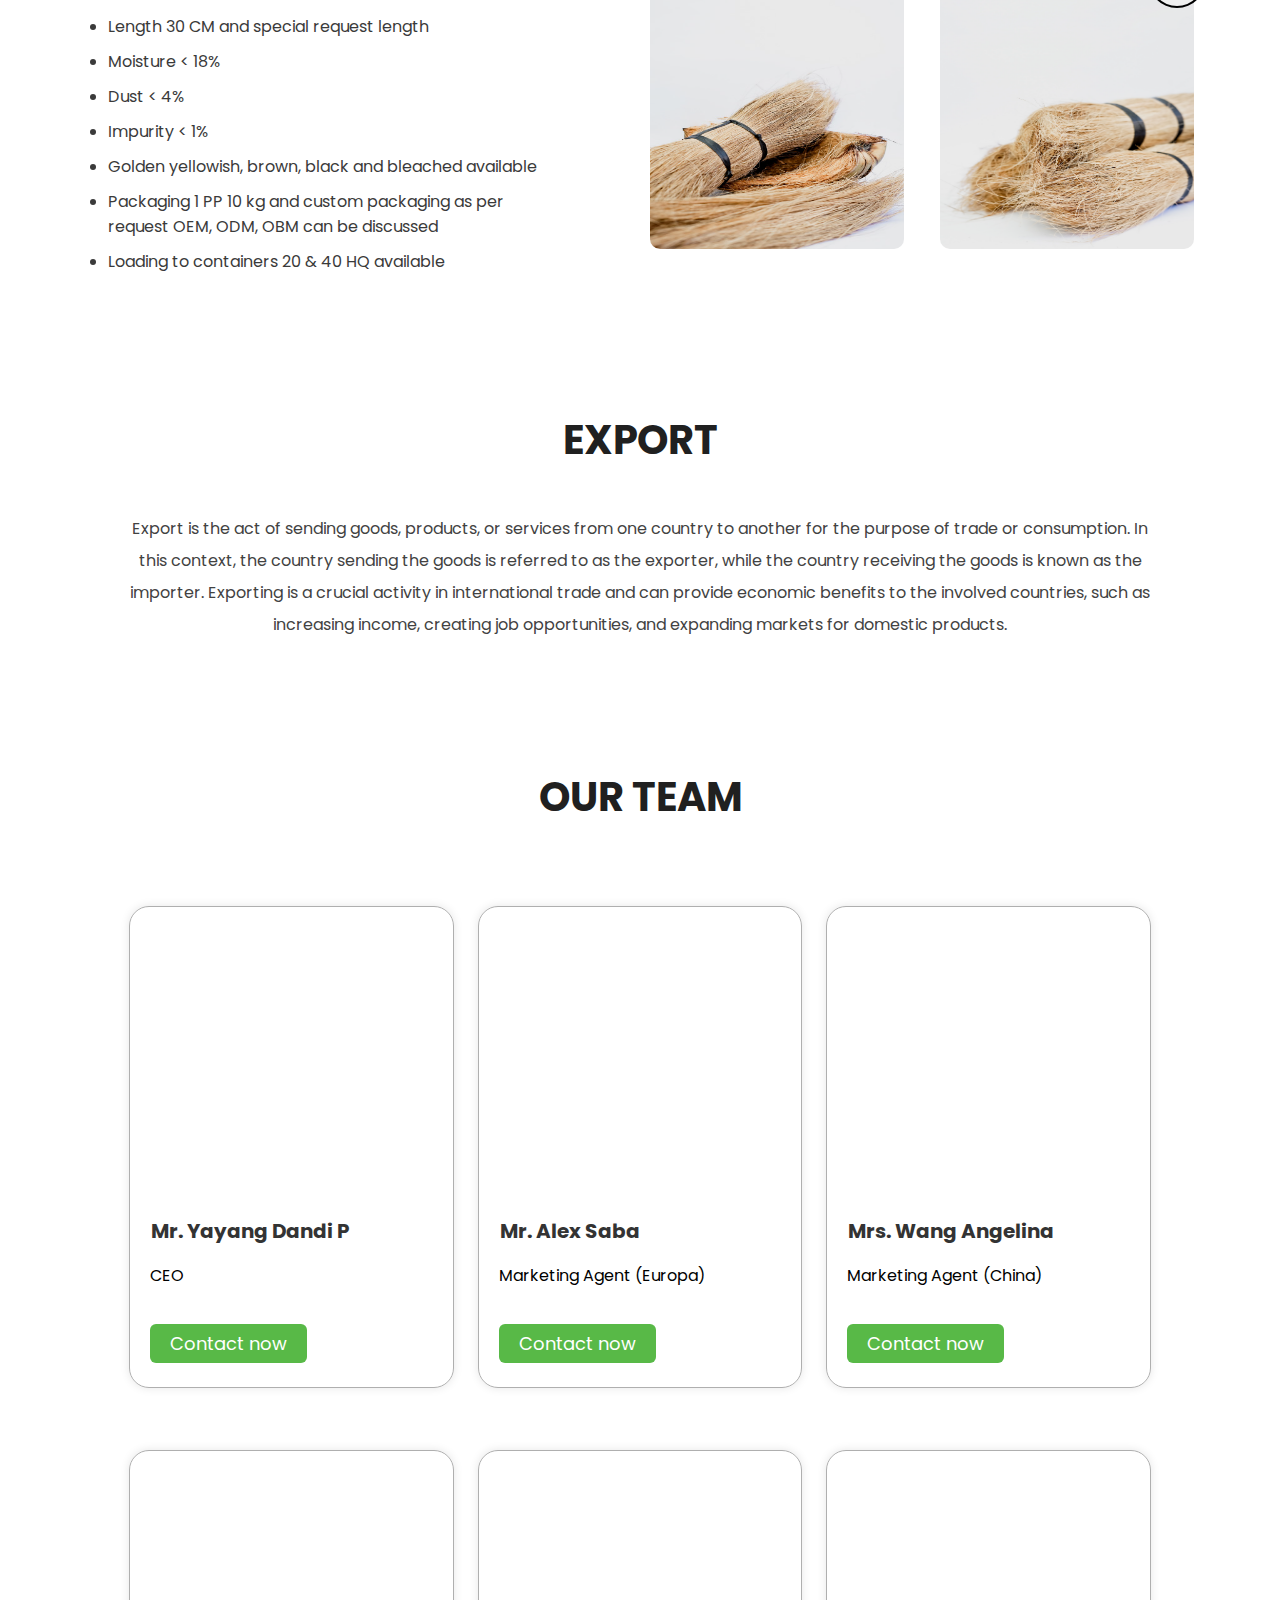
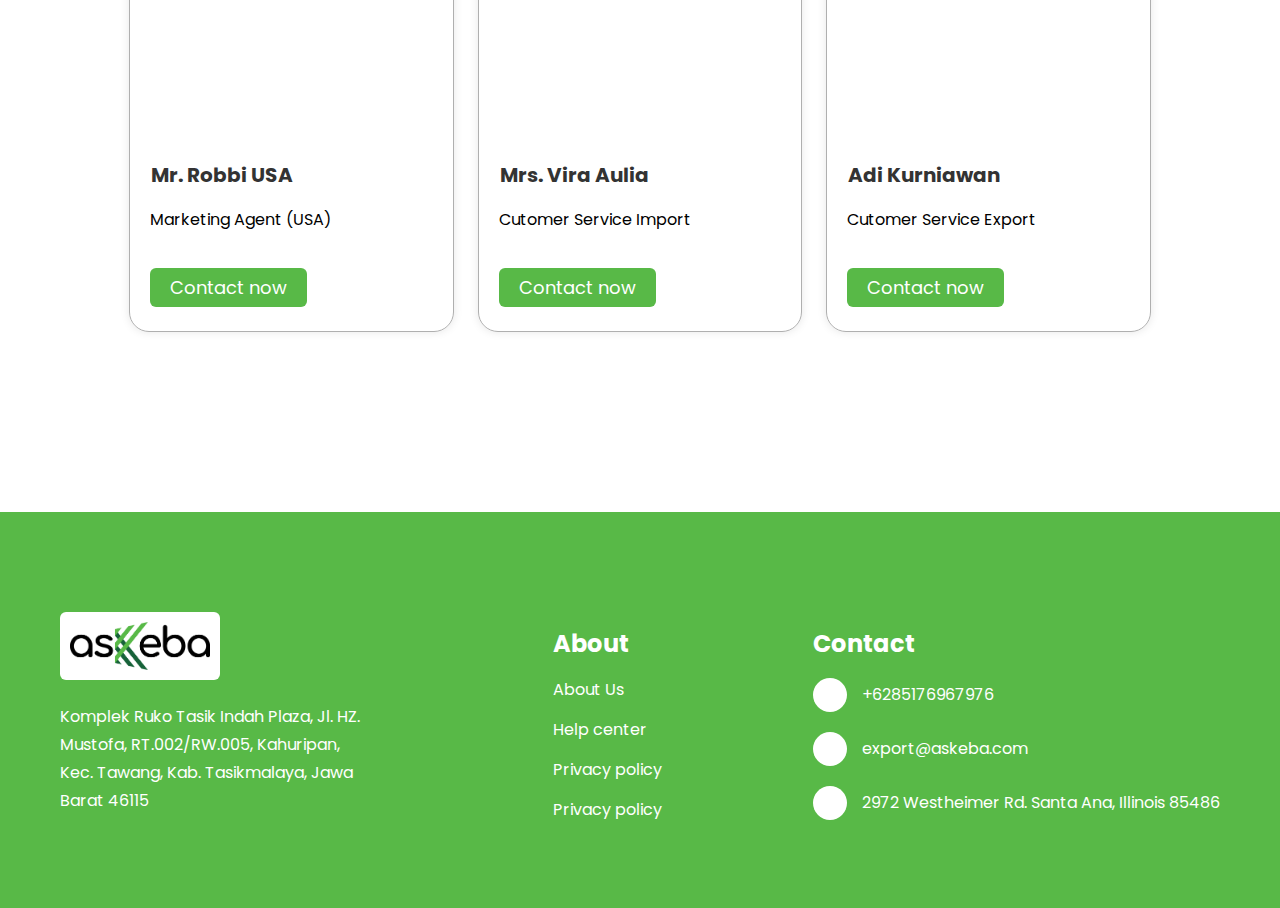
==== commit e3afa6d5: "askeba" ====
--- a/index.html
+++ b/index.html
@@ -509,49 +509,118 @@
             <h2>OUR TEAM</h2>
             <div class="wrapper-section6">
                 <div class="child-team">
-                    <div class="name-team">Mr. Alex Saba</div>
+                    <div class="card-top-child">
                     <img
-                        class="alex"
+                        class="adi"
                         loading="lazy"
-                        src="./assets/images/alex.jpg"
+                        src="./assets/images/ydp.JPG"
                         alt="partner"
                     />
+                    </div>
+                    <div class="card-bottom-child">
+                        <div class="name-team">Mr. Yayang Dandi P</div>
+                        <p>CEO</p>
+                        <a href="https://wa.me/6285176967976" target="_blank">
+                            <button class="btn-child">
+                                Contact now
+                            </button>
+                        </a>
+                    </div>
                 </div>
                 <div class="child-team">
-                    <div class="name-team">Mrs. Wang Angelina</div>
+                    <div class="card-top-child">
+                        <img
+                            class="alex"
+                            loading="lazy"
+                            src="./assets/images/alex.jpg"
+                            alt="partner"
+                        />
+                    </div>
+                    <div class="card-bottom-child">
+                        <div class="name-team">Mr. Alex Saba</div>
+                        <p>Marketing Agent (Europa)</p>
+                        <a href="https://wa.me/6282127191379" target="_blank">
+                            <button class="btn-child">
+                                Contact now
+                            </button>
+                        </a>
+                    </div>
+                </div>
+                <div class="child-team">
+                    <div class="card-top-child">
                     <img
                         class="wang"
                         loading="lazy"
                         src="./assets/images/wang.jpeg"
                         alt="partner"
                     />
+                    </div>
+                    <div class="card-bottom-child">
+                        <div class="name-team">Mrs. Wang Angelina</div>
+                        <p>Marketing Agent (China)</p>
+                        <a href="https://wa.me/8619806503085" target="_blank">
+                            <button class="btn-child">
+                                Contact now
+                            </button>
+                        </a>
+                    </div>
                 </div>
                 <div class="child-team">
-                    <div class="name-team">Mr. Robbi USA</div>
+                    <div class="card-top-child">
                     <img
                         class="adi"
                         loading="lazy"
-                        src="./assets/images/alex.jpg"
+                        src="./assets/images/default.png"
                         alt="partner"
                     />
+                    </div>
+                    <div class="card-bottom-child">
+                        <div class="name-team">Mr. Robbi USA</div>
+                        <p>Marketing Agent (USA)</p>
+                        <a href="https://wa.me/+15168494954" target="_blank">
+                            <button class="btn-child">
+                                Contact now
+                            </button>
+                        </a>
+                    </div>
                 </div>
                 <div class="child-team">
-                    <div class="name-team">Mr. Yayang Dandi P</div>
-                    <img
-                        class="adi"
-                        loading="lazy"
-                        src="./assets/images/ydp.JPG"
-                        alt="partner"
-                    />
-                </div>
-                <div class="child-team">
-                    <div class="name-team">Mrs. Vira Aulia</div>
+                    <div class="card-top-child">
                     <img
                         class="adi"
                         loading="lazy"
                         src="./assets/images/vira.png"
                         alt="partner"
                     />
+                    </div>
+                    <div class="card-bottom-child">
+                        <div class="name-team">Mrs. Vira Aulia</div>
+                        <p>Cutomer Service Import</p>
+                        <a href="https://wa.me/6285173270789" target="_blank">
+                            <button class="btn-child">
+                                Contact now
+                            </button>
+                        </a>
+                    </div>
+                </div>
+                <div class="child-team">
+                    <div class="card-top-child">
+                    <img
+                        class="adi"
+                        loading="lazy"
+                        src="./assets/images/adi.jpg"
+                        alt="partner"
+                    />
+                    </div>
+                    <div class="card-bottom-child">
+                        <div class="name-team">Adi Kurniawan</div>
+                        <p>Cutomer Service Export</p>
+                        <a href="https://wa.me/6285176967976" target="_blank">
+                            <button class="btn-child">
+                                Contact now
+                            </button>
+                        </a>
+                    </div>
                 </div>
             </div>
         </section>
--- a/assets/styles/style.css
+++ b/assets/styles/style.css
@@ -570,73 +570,108 @@
 
 .wrapper-section6 {
     display: flex;
+    flex-wrap: wrap;
     width: 90vw;
+    padding: 0 30px;
     align-items: center;
     justify-content: center;
 }
 
 .child-team {
     position: relative;
-    width: 33%;
-    height: 225px;
-    margin: 12px;
-    border-radius: 220px;
+    width: 28%;
+    height: 480px;
+    margin: 12px 12px 4px 12px;
+    flex-direction: column;
+    border-radius: 20px;
     border: 1px solid rgb(175, 175, 175);
+    box-shadow: 0px 0px 10px 0px rgba(0, 0, 0, 0.1);
     overflow: hidden;
     margin-bottom: 50px;
     background-size: cover;
 }
 
+.card-top-child {
+    width: 100%;
+    height: 60%;
+    overflow: hidden;
+}
+
+.card-bottom-child {
+    width: 100%;
+    height: 400px;
+    position: relative;
+    padding: 20px;
+}
+
+.btn-child {
+    width: max-content;
+    height: max-content;
+    padding: 6px 20px;
+    border: none;
+    position: absolute;
+    left: 20px;
+    margin-top: 20px;
+    color: white;
+    background-color: var(--primary);
+    border-radius: 6px;
+    cursor: pointer;
+    transition: 0.2s;
+}
+
+.btn-child:hover {
+    transition: 0.2s;
+    filter: brightness(90%);
+}
+
+.btn-child:active {
+    transition: 0.2s;
+    transform: scale(0.98);
+}
+
+.name-team {
+    position: relative;
+    width: max-content;
+    left: 0;
+    color: rgb(51, 51, 51);
+    font-weight: bold;
+    border: 1px solid white;
+    font-size: 20px;
+}
+
 .section6-askeba .child-team img {
     width: 100%;
-    height: 100%;
+    height: auto;
     overflow: hidden;
     background-size: cover;
 }
 
+.child-team:nth-child(2) img {
+    position: relative;
+    margin-top: -60px;
+}
+
+.child-team:nth-child(3) img {
+    position: relative;
+    margin-top: -60px;
+}
+
 .child-team:nth-child(1) img {
-    height: 124%;
-    position: relative;
-    bottom: 50px;
-    z-index: -1;
-}
-
-.child-team:nth-child(2) img {
-    height: 150%;
-    position: relative;
-    bottom: 50px;
-    z-index: -1;
-}
-
-.child-team:nth-child(4) img {
+    position: relative;
+    width: auto;
     height: 100%;
-    position: relative;
-    top: 40px;
-    width: auto;
-    transform: scale(1.5);
-    z-index: -1;
 }
 
 .child-team:nth-child(5) img {
-    height: 100%;
-    position: relative;
-    top: 0px;
-    left: 22px;
-    width: auto;
-    z-index: -1;
-}
-
-.name-team {
-    position: absolute;
-    bottom: 20px;
-    left: 50%;
-    transform: translate(-50%, -50%) scale(0.76);
-    width: max-content;
-    background-color: var(--primary);
-    color: white;
-    border: 1px solid white;
-    border-radius: 999px;
-    padding: 5px 20px;
+    position: relative;
+    margin-top: -60px;
+}
+
+.child-team:nth-child(6) img {
+    position: relative;
+    margin-top: -200px;
+    margin-left: 15px;
+    transform: scale(1.4);
 }
 
 @media only screen and (min-width: 320px) and (max-width: 750px) {
@@ -1027,17 +1062,17 @@
     .wrapper-section6 {
         flex-direction: column;
         display: flex;
-        width: 100%;
+        width: 90%;
         margin-top: -10px;
-        margin-left: 0px;
-        justify-content: center;
-        align-items: center;
+        margin-left: -15px;
+        justify-content: start;
+        align-items: start;
     }
 
     .wrapper-section6 .child-team {
         position: relative;
-        width: 94%;
-        height: 310px;
+        width: 100%;
+        height: 400px;
         margin: 0;
         border-radius: 20px;
         border: 1px solid rgb(175, 175, 175);
@@ -1045,7 +1080,24 @@
         margin-bottom: 50px;
     }
 
-    .child-team:nth-child(1) img {
+    .card-top-child {
+        width: 100%;
+        height: 60%;
+        overflow: hidden;
+    }
+
+    .card-bottom-child {
+        width: 100%;
+        height: 400px;
+        padding: 20px;
+    }
+
+    .card-bottom-child p {
+        font-weight: normal;
+        font-size: 14px;
+    }
+
+    /* .child-team:nth-child(1) img {
         height: 120%;
         width: 110%;
         position: relative;
@@ -1060,8 +1112,8 @@
         bottom: 50px;
         position: relative;
         z-index: -1;
-    }
-
+    } */
+    /* 
     .name-team {
         position: absolute;
         bottom: 20px;
@@ -1073,7 +1125,7 @@
         border: 1px solid white;
         border-radius: 999px;
         padding: 5px 20px;
-    }
+    } */
 }
 
 .footer2-mz2 {
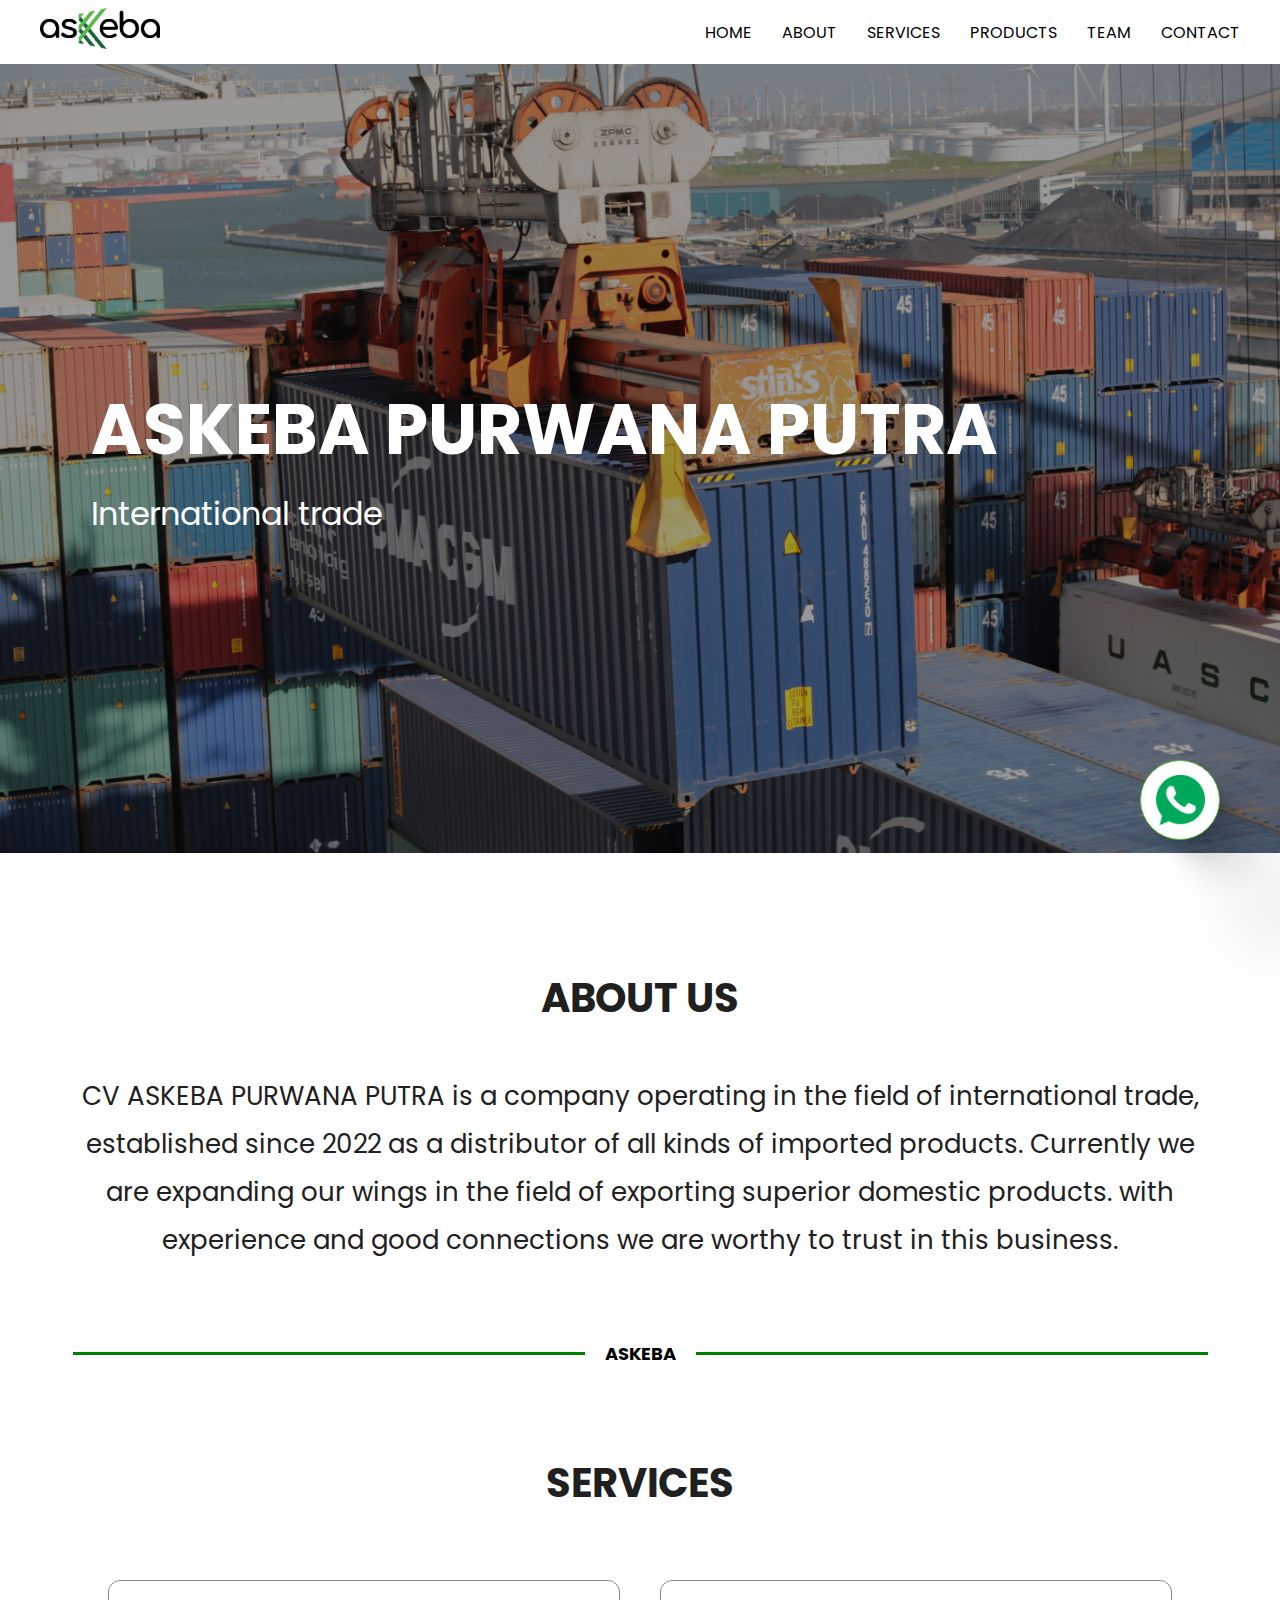
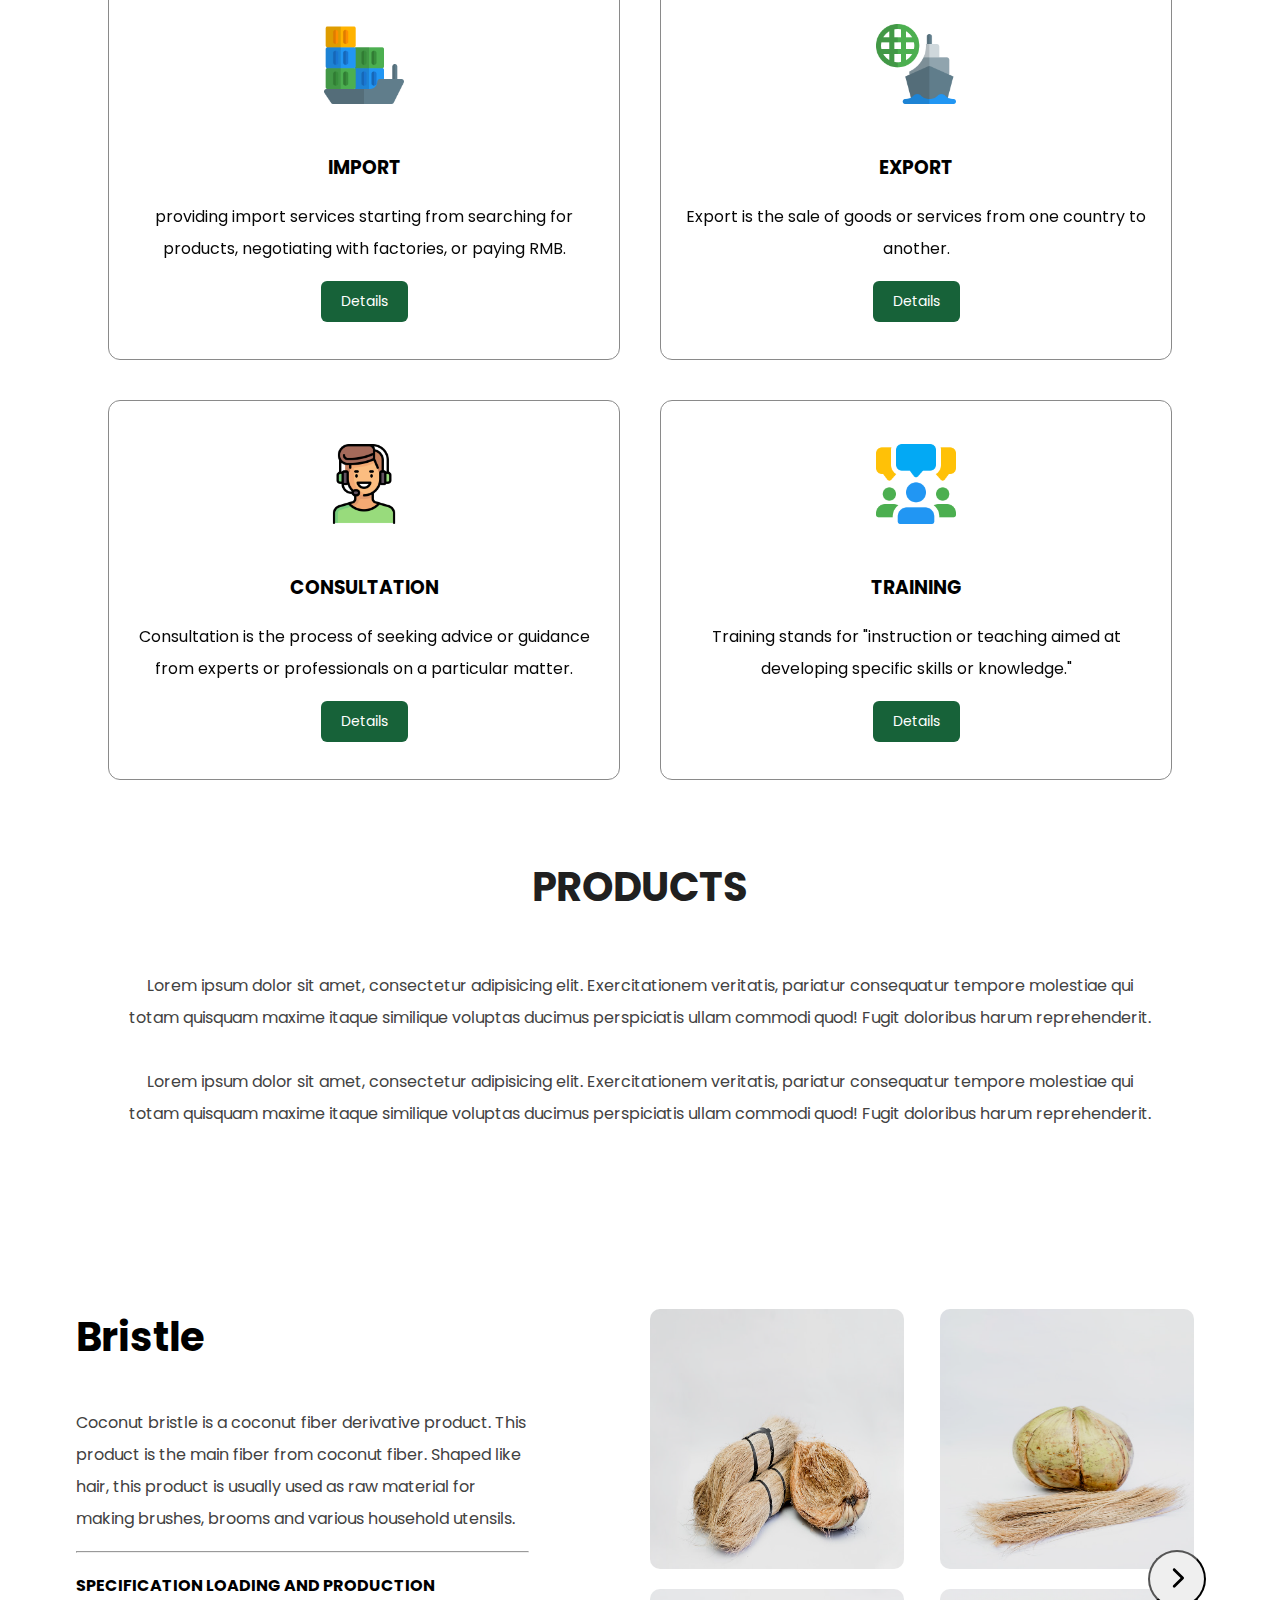
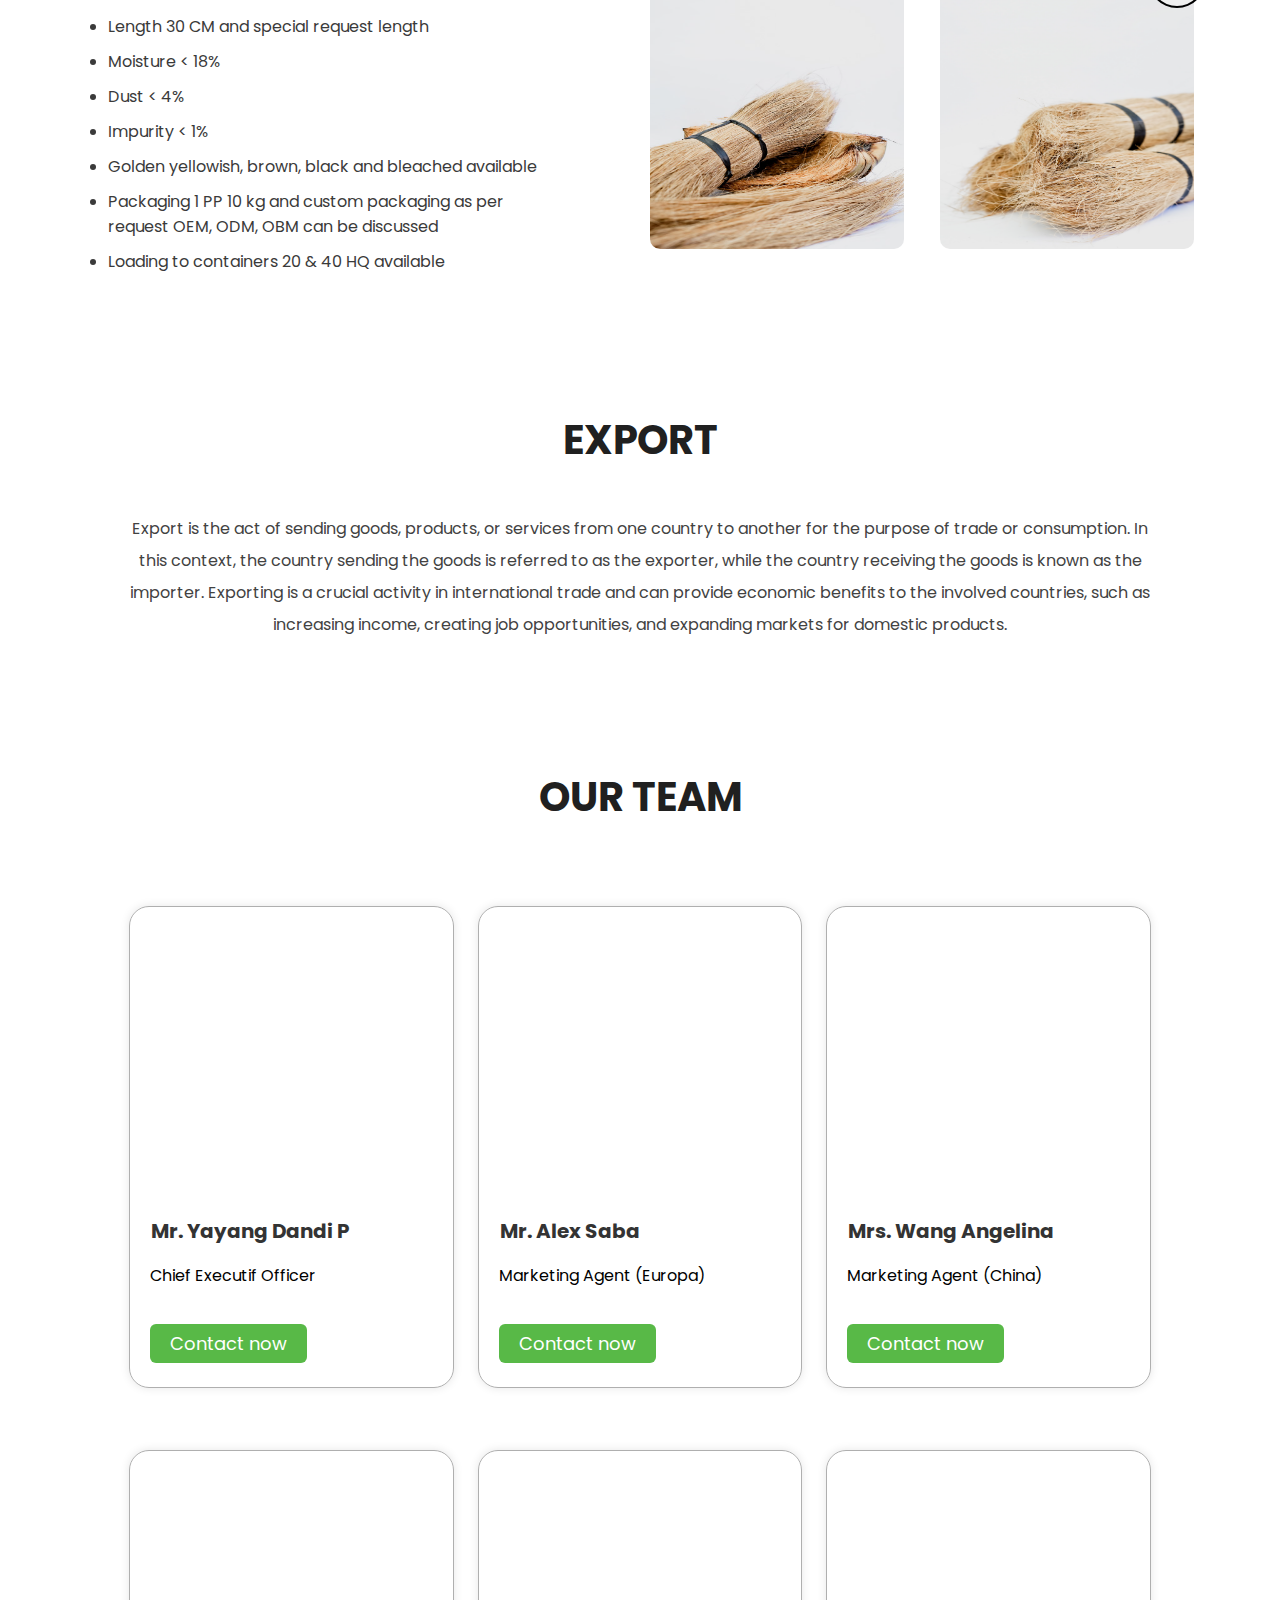
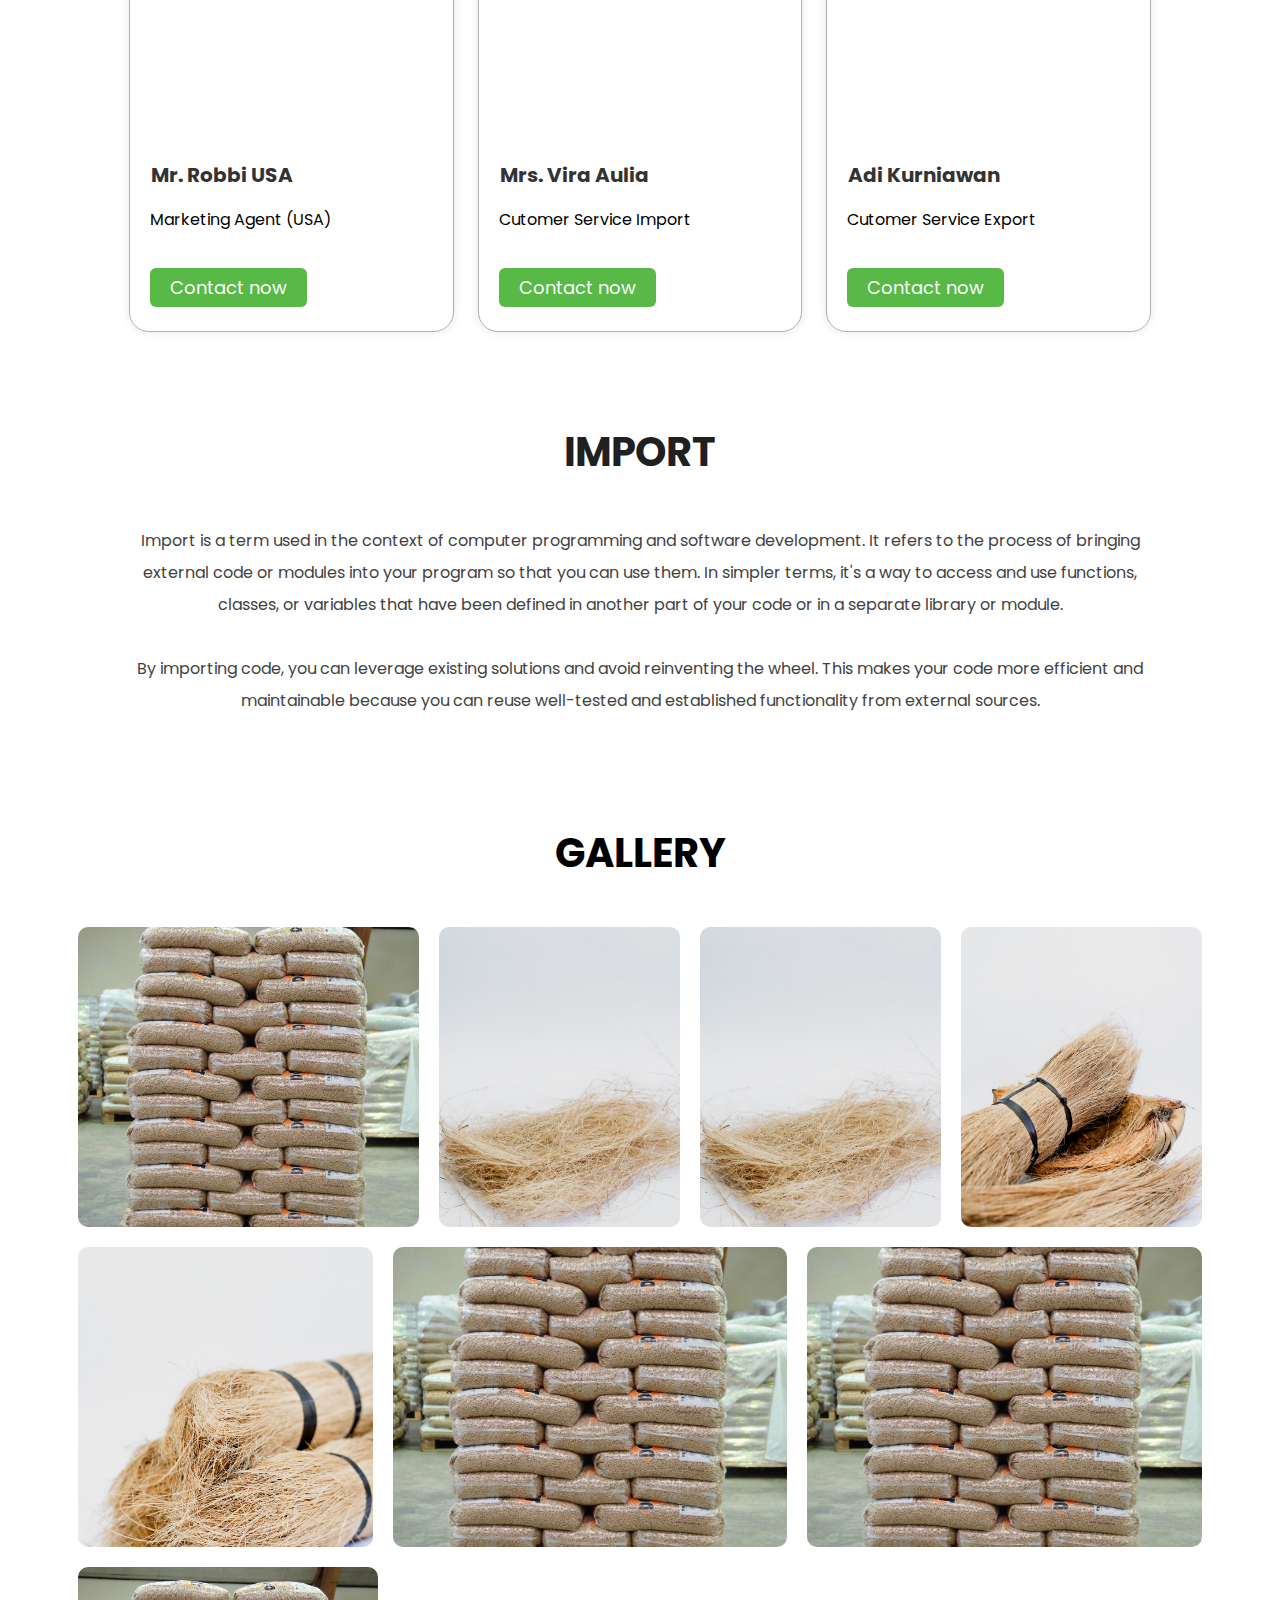
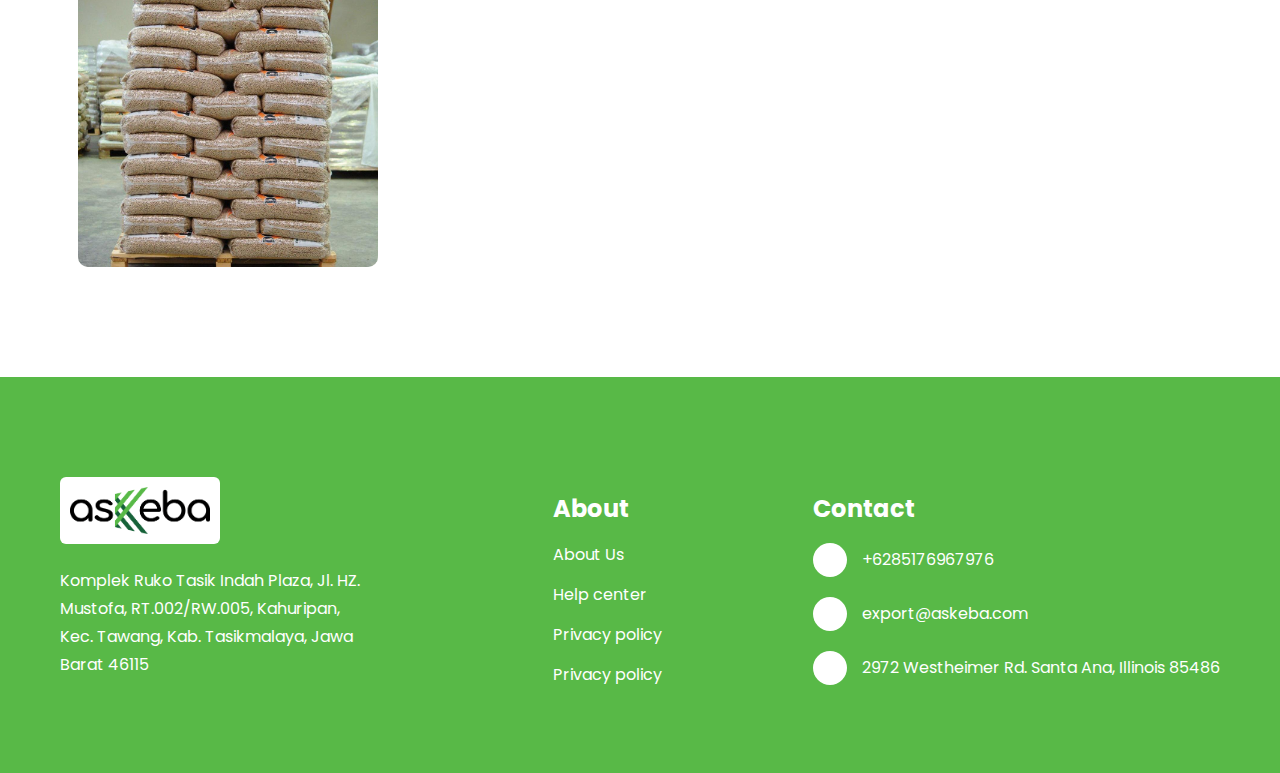
==== commit 1a955dac: "askeba" ====
--- a/index.html
+++ b/index.html
@@ -32,6 +32,7 @@
         />
 
         <!-- Link css -->
+        <link rel="stylesheet" href="./assets/styles/flexbin.css" />
         <link rel="stylesheet" href="./assets/styles/style.css" />
     </head>
     <body>
@@ -519,7 +520,7 @@
                     </div>
                     <div class="card-bottom-child">
                         <div class="name-team">Mr. Yayang Dandi P</div>
-                        <p>CEO</p>
+                        <p>Chief Executif Officer</p>
                         <a href="https://wa.me/6285176967976" target="_blank">
                             <button class="btn-child">
                                 Contact now
@@ -625,6 +626,52 @@
             </div>
         </section>
 
+        <section class="section5b-askeba section5b">
+            <h2>IMPORT</h2>
+            <p>
+                Import is a term used in the context of computer programming and software development. 
+                It refers to the process of bringing external code or modules into your program so 
+                that you can use them. In simpler terms, it's a way to access and use functions, classes, 
+                or variables that have been defined in another part of your code or 
+                in a separate library or module.
+                <br>
+                <br>
+                By importing code, you can leverage existing solutions and avoid reinventing the wheel. 
+                This makes your code more efficient and maintainable because you can reuse well-tested 
+                and established functionality from external sources.
+            </p>
+        </section>
+
+        <section class="section7-askeba">
+            <h2>GALLERY</h2>
+            <div class="flexbin flexbin-margin">
+                <a href="product/1.html">
+                    <img src="./assets/images/CocoPeat/3.jpeg" />
+                </a>
+                <a href="product/2.html">
+                    <img src="./assets/images/Fiber/4.png" />
+                </a>
+                <a href="product/3.html">
+                    <img src="./assets/images/Fiber/4.png" />
+                </a>
+                <a href="product/3.html">
+                    <img src="./assets/images/Bristle/3.png" />
+                </a>
+                <a href="product/3.html">
+                    <img src="./assets/images/Bristle/4.png" />
+                </a>
+                <a href="product/3.html">
+                    <img src="./assets/images/CocoPeat/3.jpeg" />
+                </a>
+                <a href="product/3.html">
+                    <img src="./assets/images/CocoPeat/3.jpeg" />
+                </a>
+                <a href="product/3.html">
+                    <img src="./assets/images/CocoPeat/3.jpeg" />
+                </a>
+            </div>
+        </section>
+        
         <footer class="footer2-mz2" id="contact">
             <div class="footer-body-mz2">
                 <div class="footer-body-desc-mz2">
--- a/assets/styles/flexbin.css
+++ b/assets/styles/flexbin.css
@@ -0,0 +1,92 @@
+.flexbin {
+    display: flex;
+    overflow: hidden;
+    flex-wrap: wrap;
+    margin: -2.5px;
+}
+.flexbin:after {
+    content: "";
+    flex-grow: 999999999;
+    min-width: 300px;
+    height: 0;
+}
+.flexbin > * {
+    position: relative;
+    display: block;
+    height: 300px;
+    margin: 10px;
+    flex-grow: 1;
+}
+.flexbin > * > img {
+    height: 300px;
+    object-fit: cover;
+    max-width: 100%;
+    border-radius: 10px;
+    min-width: 100%;
+    vertical-align: bottom;
+}
+.flexbin.flexbin-margin {
+    margin: 4px;
+}
+@media (max-width: 980px) {
+    .flexbin {
+        display: flex;
+        overflow: hidden;
+        flex-wrap: wrap;
+        margin: -2.5px;
+    }
+    .flexbin:after {
+        content: "";
+        flex-grow: 999999999;
+        min-width: 150px;
+        height: 0;
+    }
+    .flexbin > * {
+        position: relative;
+        display: block;
+        height: 150px;
+        margin: 2.5px;
+        flex-grow: 1;
+    }
+    .flexbin > * > img {
+        height: 150px;
+        object-fit: cover;
+        max-width: 100%;
+        min-width: 100%;
+        vertical-align: bottom;
+    }
+    .flexbin.flexbin-margin {
+        margin: 2.5px;
+    }
+}
+@media (max-width: 400px) {
+    .flexbin {
+        display: flex;
+        overflow: hidden;
+        flex-wrap: wrap;
+        margin: -2.5px;
+    }
+    .flexbin:after {
+        content: "";
+        flex-grow: 999999999;
+        min-width: 100px;
+        height: 0;
+    }
+    .flexbin > * {
+        position: relative;
+        display: block;
+        height: 100px;
+        margin: 2.5px;
+        flex-grow: 1;
+    }
+    .flexbin > * > img {
+        height: 100px;
+        object-fit: cover;
+        max-width: 100%;
+        min-width: 100%;
+        vertical-align: bottom;
+    }
+    .flexbin.flexbin-margin {
+        margin: 2.5px;
+    }
+}
--- a/assets/styles/style.css
+++ b/assets/styles/style.css
@@ -499,6 +499,39 @@
 }
 
 .section5-askeba p {
+    line-height: 2em;
+    width: 80vw;
+    margin-left: auto;
+    margin-right: auto;
+    color: rgb(66, 66, 66);
+}
+
+.section5b-askeba {
+    position: relative;
+    width: 100vw;
+    box-sizing: border-box;
+    padding: 30px;
+    margin-top: -50px;
+    overflow: hidden;
+    display: flex;
+    flex-direction: column;
+    align-items: center;
+    justify-content: center;
+    margin-bottom: 60px;
+    text-align: center;
+}
+
+.section5b-askeba h2 {
+    font-style: normal;
+    font-weight: 700;
+    font-size: 40px;
+    margin-bottom: 30px;
+    line-height: 54px;
+    color: #202020;
+    text-align: center;
+}
+
+.section5b-askeba p {
     line-height: 2em;
     width: 80vw;
     margin-left: auto;
@@ -674,14 +707,28 @@
     transform: scale(1.4);
 }
 
+.section7-askeba {
+    width: 90vw;
+    margin-top: 30px;
+    margin-left: auto;
+    margin-right: auto;
+    text-align: center;
+}
+
+.section7-askeba h2 {
+    font-size: 40px;
+}
+
 @media only screen and (min-width: 320px) and (max-width: 750px) {
     .child-team:nth-child(5) img {
         height: 100%;
+        margin-top: 0;
+        margin-left: auto;
+        margin-right: auto;
+        display: flex;
+        transform: scale(1.2);
         position: relative;
-        top: 0px;
-        left: 22px;
         width: auto;
-        z-index: -1;
     }
 
     .btn-service {
@@ -1072,7 +1119,7 @@
     .wrapper-section6 .child-team {
         position: relative;
         width: 100%;
-        height: 400px;
+        height: 450px;
         margin: 0;
         border-radius: 20px;
         border: 1px solid rgb(175, 175, 175);
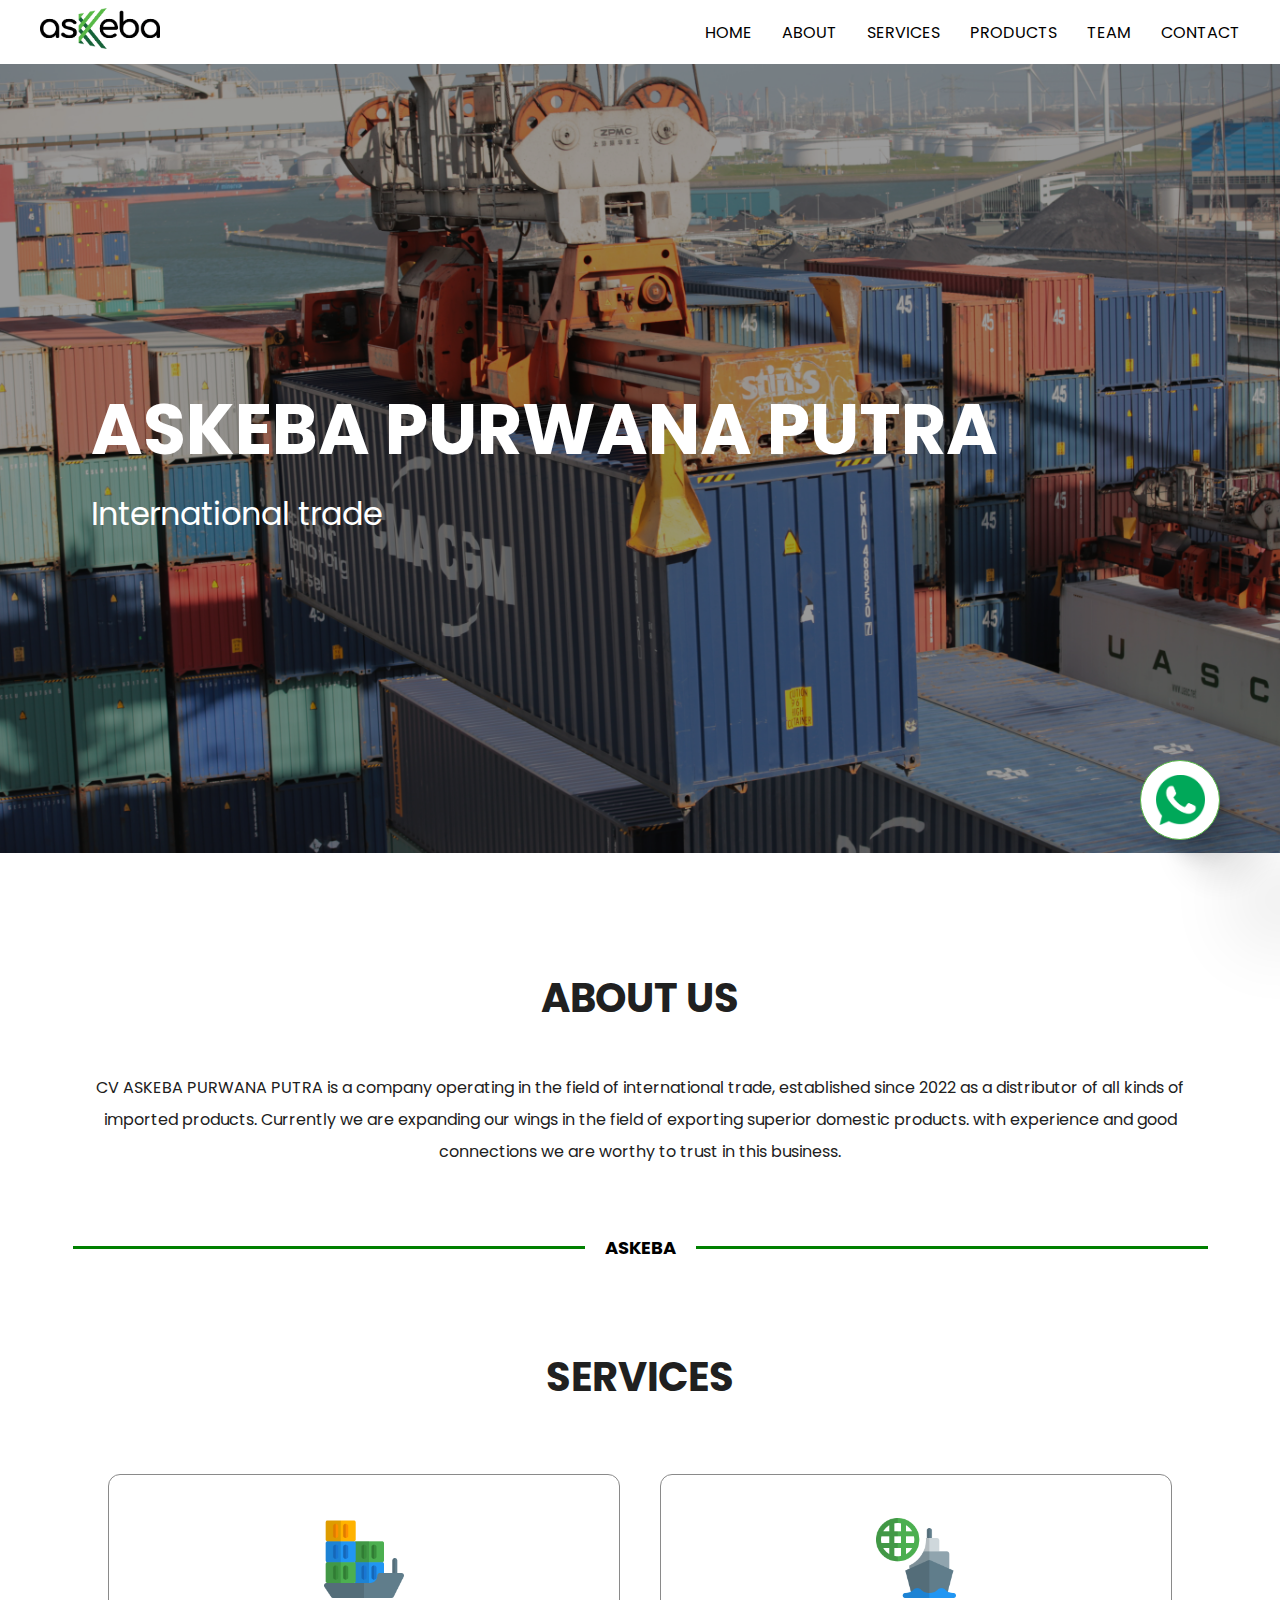
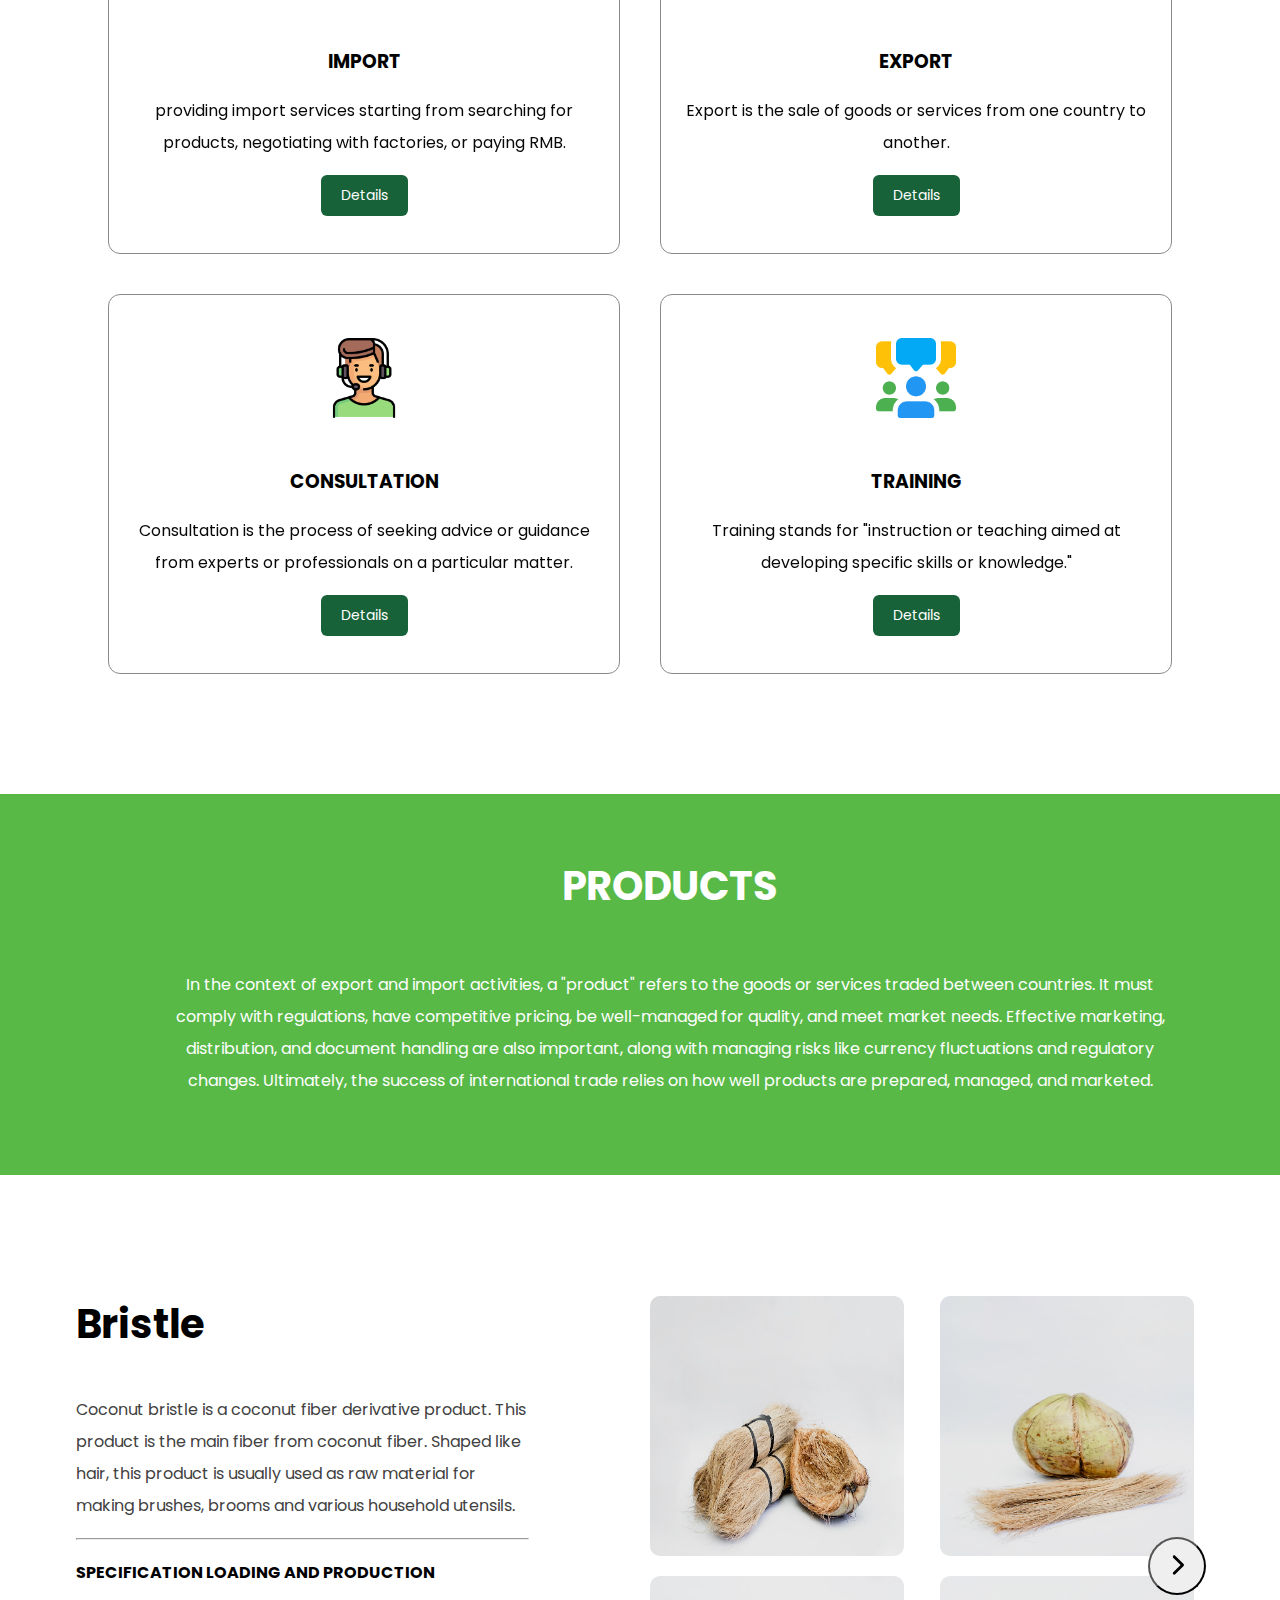
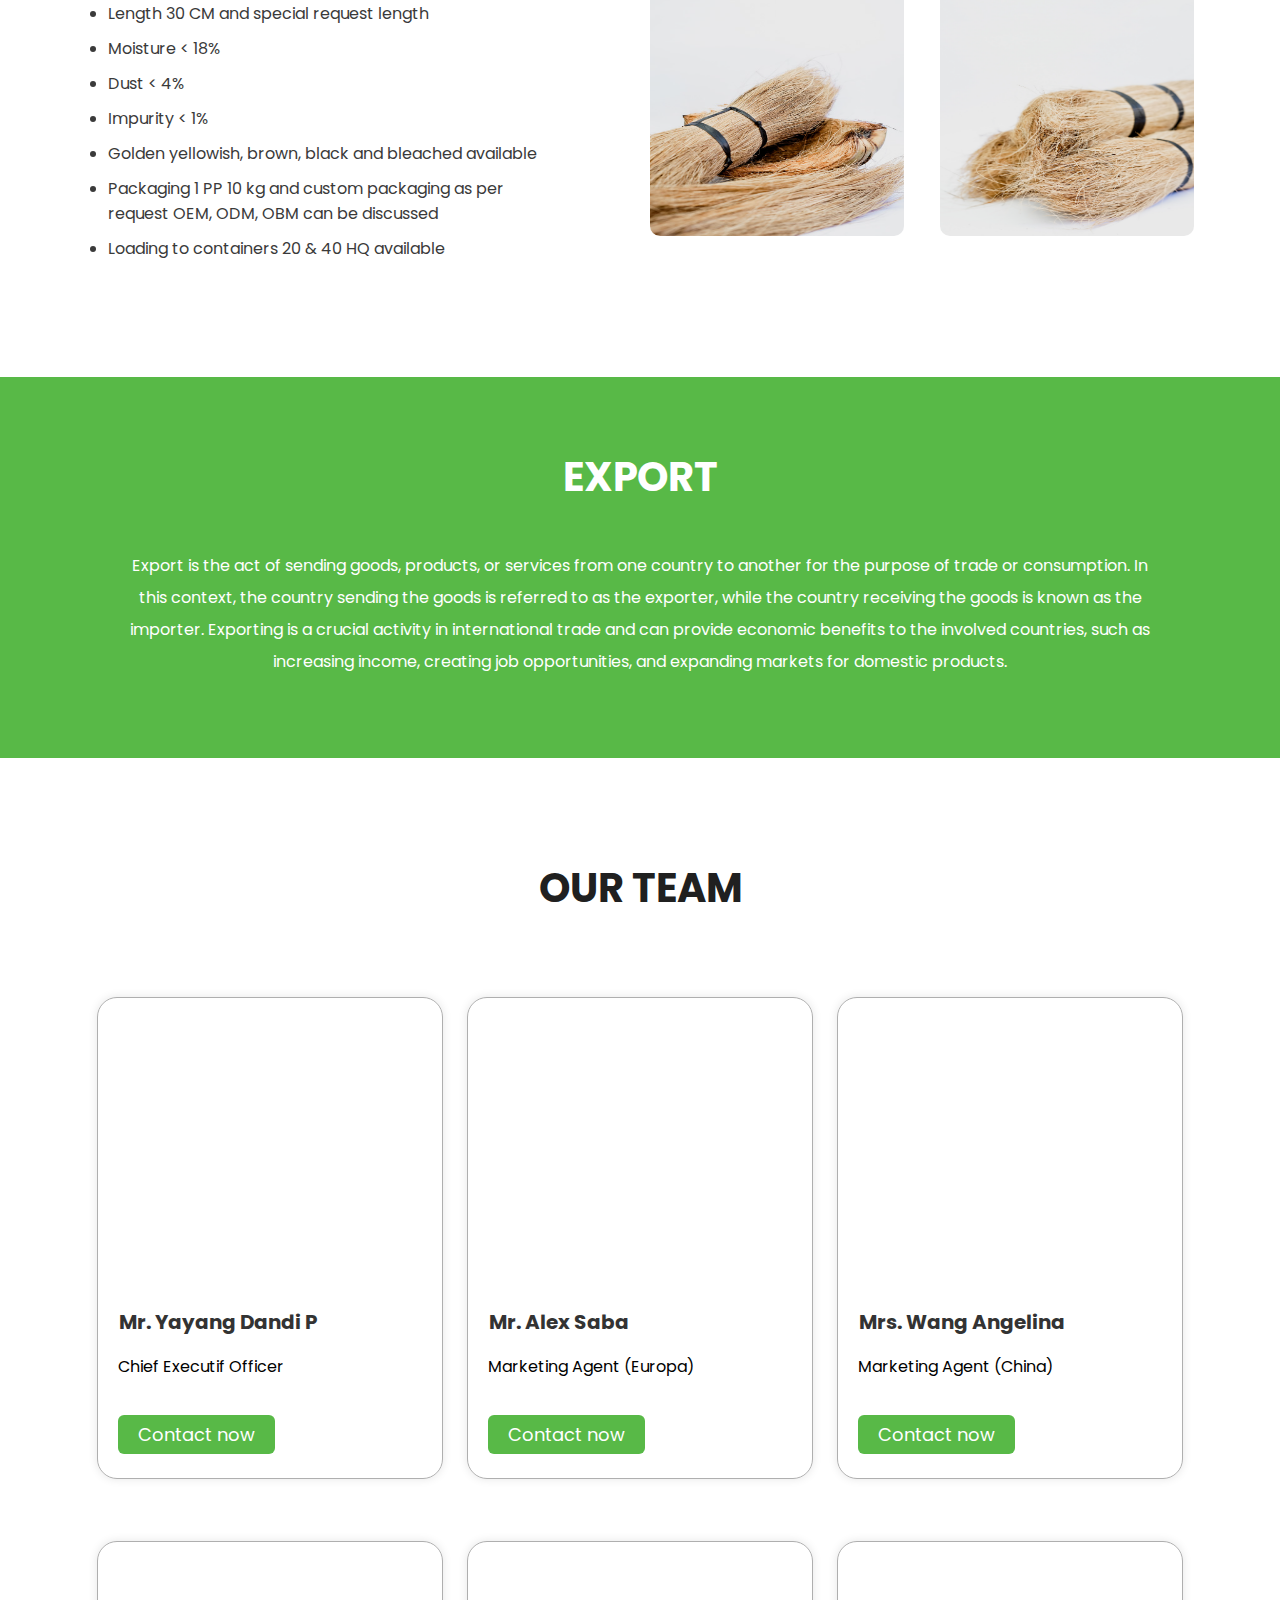
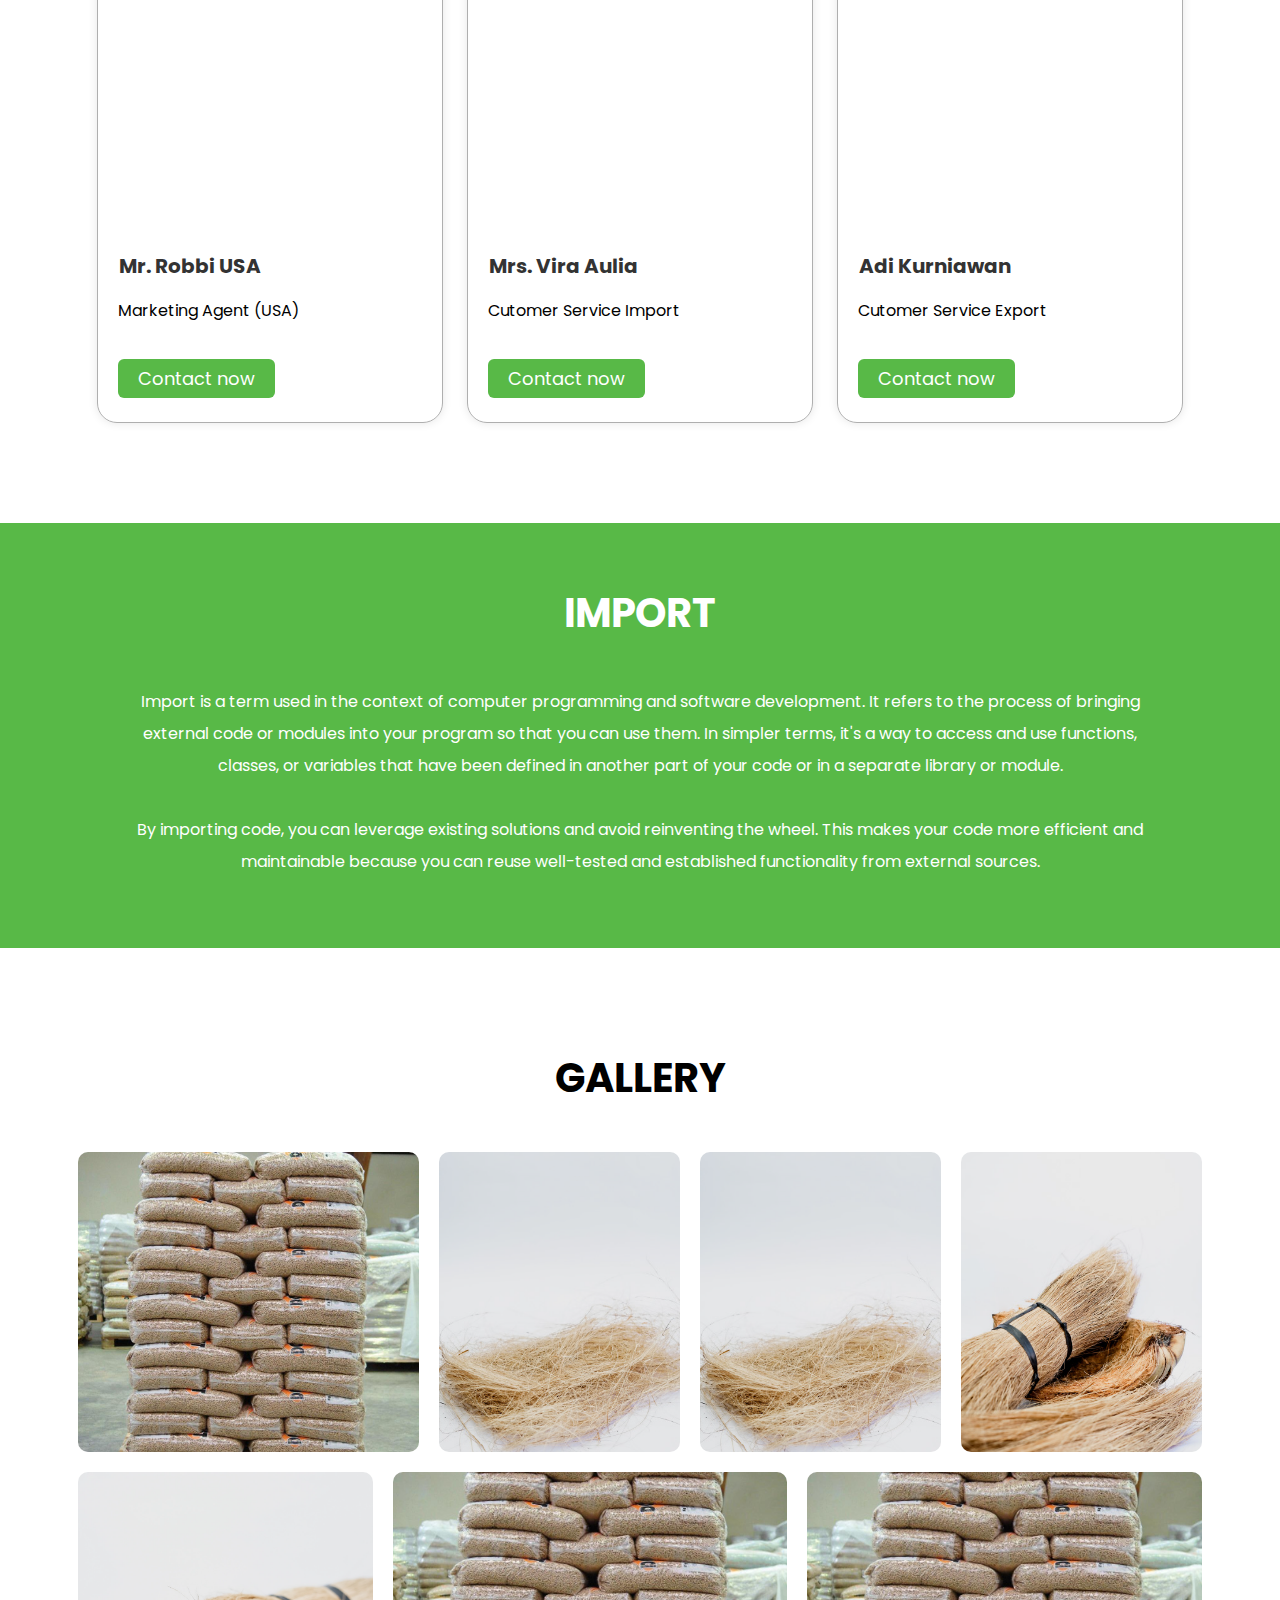
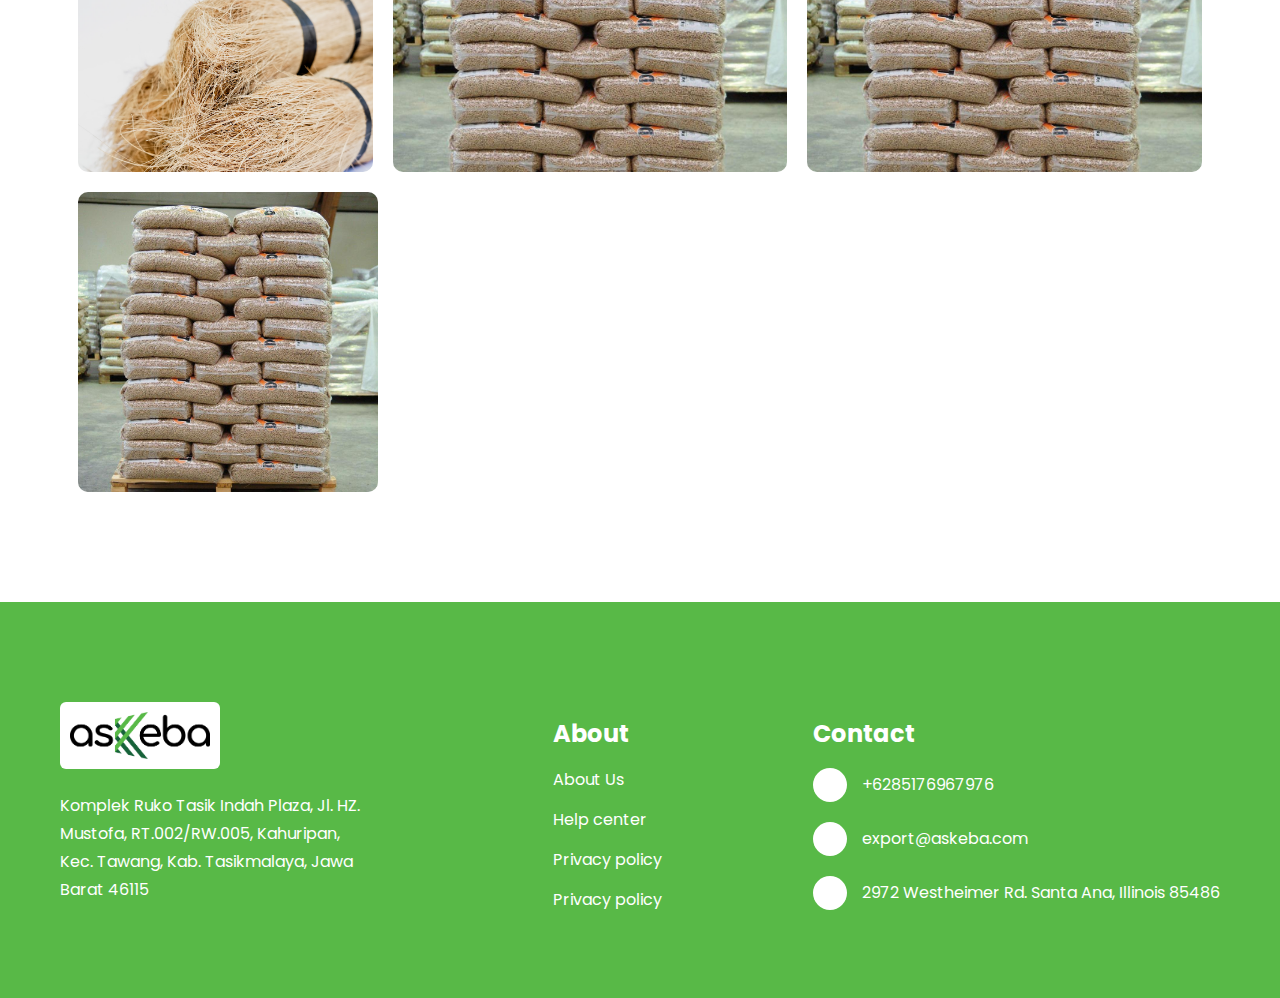
==== commit 86390ace: "askeba" ====
--- a/index.html
+++ b/index.html
@@ -217,18 +217,12 @@
             <div class="wrapper-description-section4">
                 <div class="left-section4">
                     <p>
-                        Lorem ipsum dolor sit amet, consectetur adipisicing
-                        elit. Exercitationem veritatis, pariatur consequatur
-                        tempore molestiae qui totam quisquam maxime itaque
-                        similique voluptas ducimus perspiciatis ullam commodi
-                        quod! Fugit doloribus harum reprehenderit.
-                        <br />
-                        <br />
-                        Lorem ipsum dolor sit amet, consectetur adipisicing
-                        elit. Exercitationem veritatis, pariatur consequatur
-                        tempore molestiae qui totam quisquam maxime itaque
-                        similique voluptas ducimus perspiciatis ullam commodi
-                        quod! Fugit doloribus harum reprehenderit.
+                        In the context of export and import activities, a "product" refers to the goods or 
+                        services traded between countries. It must comply with regulations, have competitive pricing, 
+                        be well-managed for quality, and meet market needs. Effective marketing, distribution, 
+                        and document handling are also important, along with managing risks like currency 
+                        fluctuations and regulatory changes. Ultimately, the success of international 
+                        trade relies on how well products are prepared, managed, and marketed.
                         <br />
                         <br />
                     </p>
@@ -645,28 +639,28 @@
         <section class="section7-askeba">
             <h2>GALLERY</h2>
             <div class="flexbin flexbin-margin">
-                <a href="product/1.html">
+                <a>
                     <img src="./assets/images/CocoPeat/3.jpeg" />
                 </a>
-                <a href="product/2.html">
+                <a>
                     <img src="./assets/images/Fiber/4.png" />
                 </a>
-                <a href="product/3.html">
+                <a>
                     <img src="./assets/images/Fiber/4.png" />
                 </a>
-                <a href="product/3.html">
+                <a>
                     <img src="./assets/images/Bristle/3.png" />
                 </a>
-                <a href="product/3.html">
+                <a>
                     <img src="./assets/images/Bristle/4.png" />
                 </a>
-                <a href="product/3.html">
+                <a>
                     <img src="./assets/images/CocoPeat/3.jpeg" />
                 </a>
-                <a href="product/3.html">
+                <a>
                     <img src="./assets/images/CocoPeat/3.jpeg" />
                 </a>
-                <a href="product/3.html">
+                <a>
                     <img src="./assets/images/CocoPeat/3.jpeg" />
                 </a>
             </div>
--- a/assets/styles/flexbin.css
+++ b/assets/styles/flexbin.css
@@ -24,16 +24,23 @@
     border-radius: 10px;
     min-width: 100%;
     vertical-align: bottom;
+    transition: 0.3s;
 }
 .flexbin.flexbin-margin {
     margin: 4px;
 }
+.flexbin > * > img:hover {
+    transition: 0.3s;
+    transform: scale(1.4);
+}
+
 @media (max-width: 980px) {
     .flexbin {
         display: flex;
         overflow: hidden;
         flex-wrap: wrap;
-        margin: -2.5px;
+        flex-direction: colum   n;
+        margin: 2.5px;
     }
     .flexbin:after {
         content: "";
@@ -44,15 +51,15 @@
     .flexbin > * {
         position: relative;
         display: block;
-        height: 150px;
-        margin: 2.5px;
+        height: max-content;
+        margin: 12px 2.5px;
         flex-grow: 1;
     }
     .flexbin > * > img {
-        height: 150px;
+        height: 300px;
         object-fit: cover;
-        max-width: 100%;
-        min-width: 100%;
+        max-width: 90vw;
+        min-width: 90vw;
         vertical-align: bottom;
     }
     .flexbin.flexbin-margin {
@@ -64,7 +71,8 @@
         display: flex;
         overflow: hidden;
         flex-wrap: wrap;
-        margin: -2.5px;
+        margin: 0;
+        flex-direction: column;
     }
     .flexbin:after {
         content: "";
@@ -75,16 +83,17 @@
     .flexbin > * {
         position: relative;
         display: block;
-        height: 100px;
-        margin: 2.5px;
-        flex-grow: 1;
+        width: 89vw;
+        border-radius: 14px;
+        overflow: hidden;
+        height: max-content;
+        margin: 12px 2.5px;
     }
     .flexbin > * > img {
-        height: 100px;
+        height: 300px;
         object-fit: cover;
         max-width: 100%;
         min-width: 100%;
-        vertical-align: bottom;
     }
     .flexbin.flexbin-margin {
         margin: 2.5px;
--- a/assets/styles/style.css
+++ b/assets/styles/style.css
@@ -156,9 +156,9 @@
 .body-testti-mz1 {
     font-style: normal;
     font-weight: 400;
-    font-size: 26px;
+    font-size: 16px;
     margin-top: -10px;
-    line-height: 48px;
+    line-height: 2em;
     text-align: center;
     color: #202020;
 }
@@ -285,18 +285,24 @@
 .container-section4-section4mz4 {
     display: flex;
     flex-direction: column;
-    align-items: center;
-    margin: 40px 0px;
+    background-color: var(--primary);
+    align-items: center;
+    width: 100vw;
+    margin-top: 50px;
+    margin-bottom: 50px;
+    margin-left: auto;
+    margin-right: auto;
+    padding: 30px 30px 10px 30px;
 }
 
 .container-section4-section4mz4 h2 {
     font-style: normal;
     font-weight: 700;
     font-size: 40px;
-    margin-top: -30px;
+    margin-top: 35px;
     margin-bottom: 40px;
     line-height: 54px;
-    color: #202020;
+    color: #ffffff;
     text-align: center;
 }
 
@@ -320,7 +326,7 @@
     width: 80vw;
     margin-left: auto;
     margin-right: auto;
-    color: rgb(66, 66, 66);
+    color: rgb(255, 255, 255);
 }
 
 .right-section4 {
@@ -474,17 +480,20 @@
 
 .section5-askeba {
     position: relative;
+    box-sizing: border-box;
+    padding: 40px 30px;
+    margin-top: 70px;
+    margin-left: auto;
+    margin-right: auto;
     width: 100vw;
-    box-sizing: border-box;
-    padding: 30px;
-    margin-top: -40px;
     overflow: hidden;
     display: flex;
-    margin-top: 30px;
+    background-color: var(--primary);
+    color: white;
     flex-direction: column;
     align-items: center;
     justify-content: center;
-    margin-bottom: 60px;
+    margin-bottom: 80px;
     text-align: center;
 }
 
@@ -494,7 +503,7 @@
     font-size: 40px;
     margin-bottom: 30px;
     line-height: 54px;
-    color: #202020;
+    color: #ffffff;
     text-align: center;
 }
 
@@ -502,22 +511,26 @@
     line-height: 2em;
     width: 80vw;
     margin-left: auto;
+    margin-bottom: 40px;
     margin-right: auto;
-    color: rgb(66, 66, 66);
+    color: rgb(255, 255, 255);
 }
 
 .section5b-askeba {
     position: relative;
     width: 100vw;
+    margin-left: auto;
+    margin-right: auto;
     box-sizing: border-box;
+    background-color: var(--primary);
     padding: 30px;
-    margin-top: -50px;
+    margin-top: 20px;
     overflow: hidden;
     display: flex;
     flex-direction: column;
     align-items: center;
     justify-content: center;
-    margin-bottom: 60px;
+    margin-bottom: 100px;
     text-align: center;
 }
 
@@ -527,16 +540,17 @@
     font-size: 40px;
     margin-bottom: 30px;
     line-height: 54px;
-    color: #202020;
+    color: #ffffff;
     text-align: center;
 }
 
 .section5b-askeba p {
     line-height: 2em;
     width: 80vw;
+    margin-bottom: 40px;
     margin-left: auto;
     margin-right: auto;
-    color: rgb(66, 66, 66);
+    color: rgb(255, 255, 255);
 }
 
 .section6-askeba {
@@ -604,8 +618,8 @@
 .wrapper-section6 {
     display: flex;
     flex-wrap: wrap;
-    width: 90vw;
-    padding: 0 30px;
+    width: 96vw;
+    padding: 0 0px;
     align-items: center;
     justify-content: center;
 }
@@ -720,6 +734,38 @@
 }
 
 @media only screen and (min-width: 320px) and (max-width: 750px) {
+    .section5b-askeba {
+        margin-bottom: 30px;
+        text-align: left;
+        padding: 10px;
+        width: 100vw;
+        border-radius: 0;
+        align-items: start;
+    }
+
+    .section5b-askeba p {
+        width: 88vw;
+    }
+
+    .section5b-askeba h2 {
+        font-size: 34px;
+        margin-bottom: 10px;
+        margin-left: 9px;
+    }
+
+    .section7-askeba {
+        width: 90vw;
+        margin-top: 10px;
+        margin-bottom: 80px;
+        margin-left: auto;
+        margin-right: auto;
+        text-align: left;
+    }
+
+    .section7-askeba h2 {
+        font-size: 34px;
+    }
+
     .child-team:nth-child(5) img {
         height: 100%;
         margin-top: 0;
@@ -1037,8 +1083,10 @@
     }
 
     .section5-askeba {
-        margin-top: 0px;
-        margin-bottom: 0px;
+        margin-top: 50px;
+        width: 100vw;
+        margin-bottom: 50px;
+        border-radius: 0px;
         text-align: left;
         align-items: start;
         justify-content: start;
@@ -1109,9 +1157,9 @@
     .wrapper-section6 {
         flex-direction: column;
         display: flex;
-        width: 90%;
+        /* width: 90%; */
         margin-top: -10px;
-        margin-left: -15px;
+        margin-left: -30px;
         justify-content: start;
         align-items: start;
     }
@@ -1321,7 +1369,7 @@
     }
 
     .footer2-mz2 {
-        padding: 22px;
+        padding: 16px 12px;
         margin-top: 20px;
     }
 
@@ -1512,6 +1560,11 @@
 @media screen and (max-width: 750px) {
     .container-section4-section4mz4 {
         margin: 40px 0 0px 0;
+        padding: 5px;
+        margin-bottom: 70px;
+        border-radius: 0;
+        height: max-content;
+        width: 100vw;
     }
 
     .container-exp {
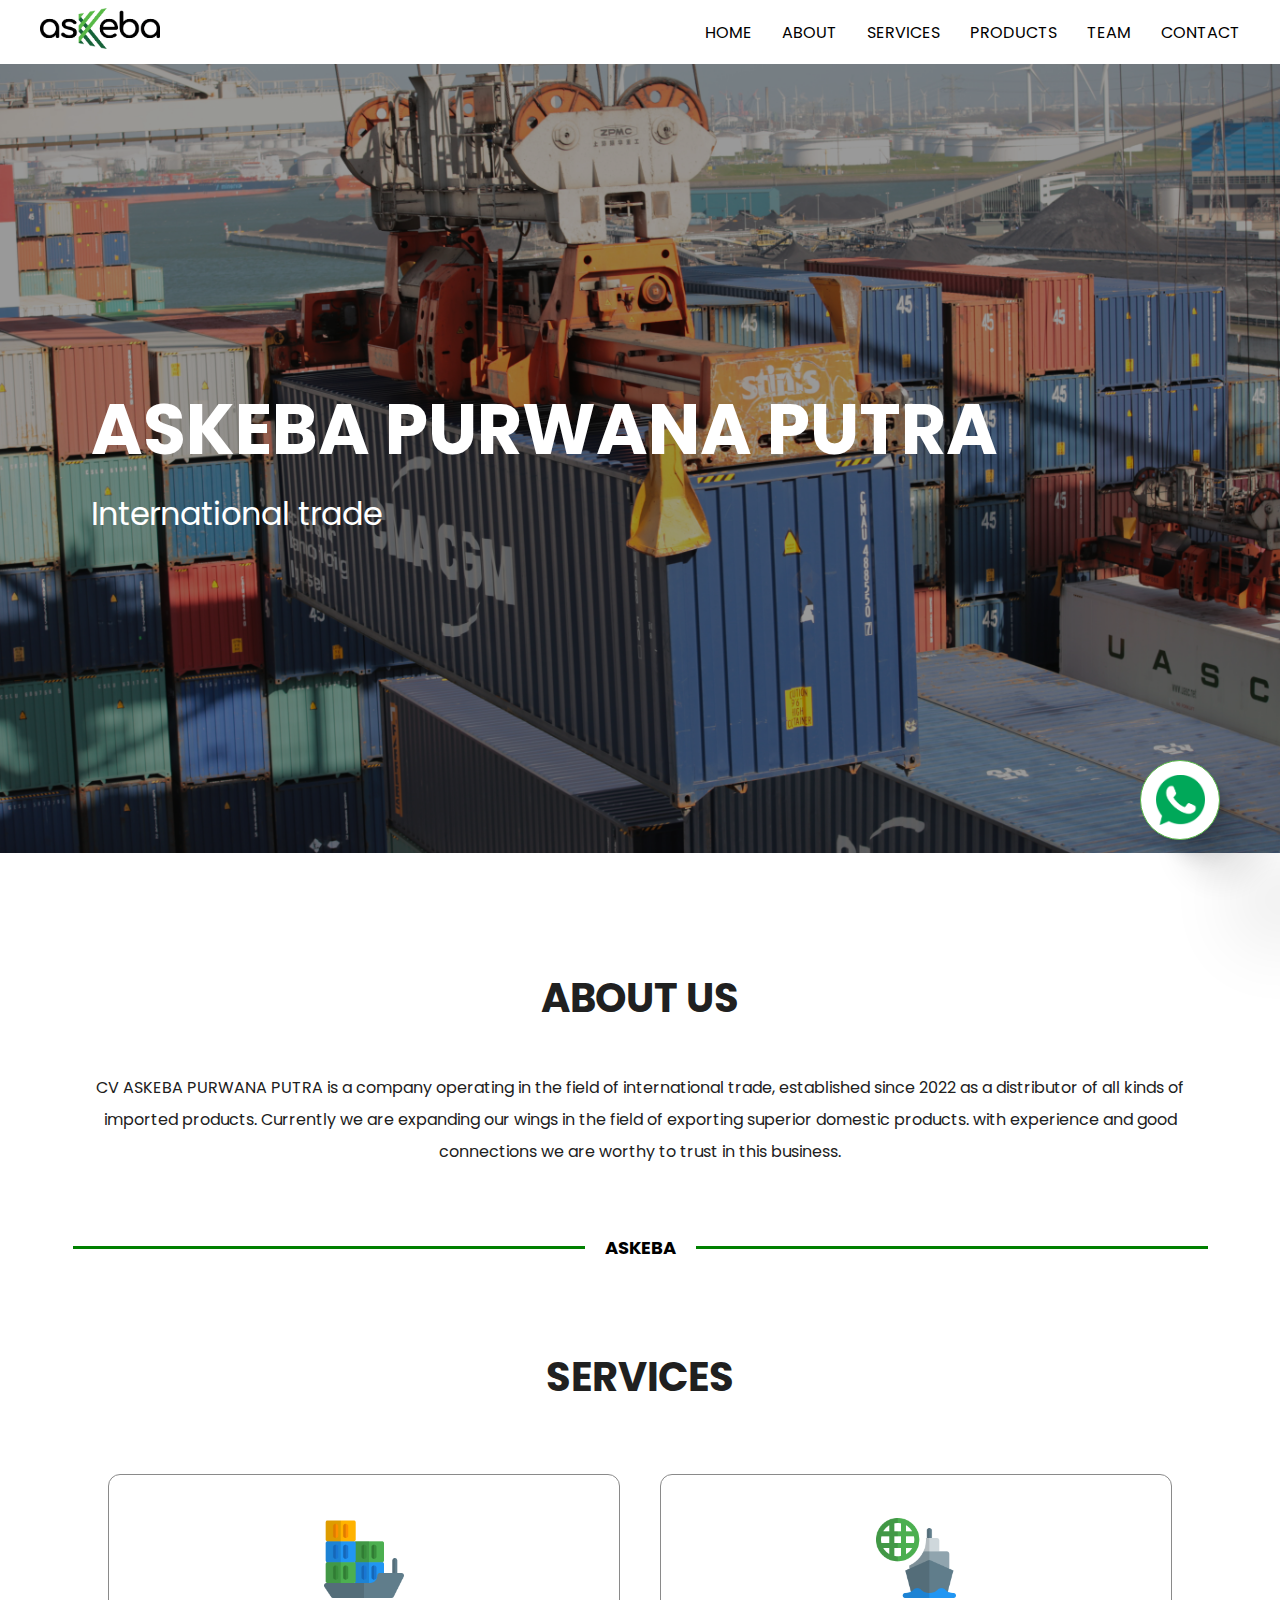
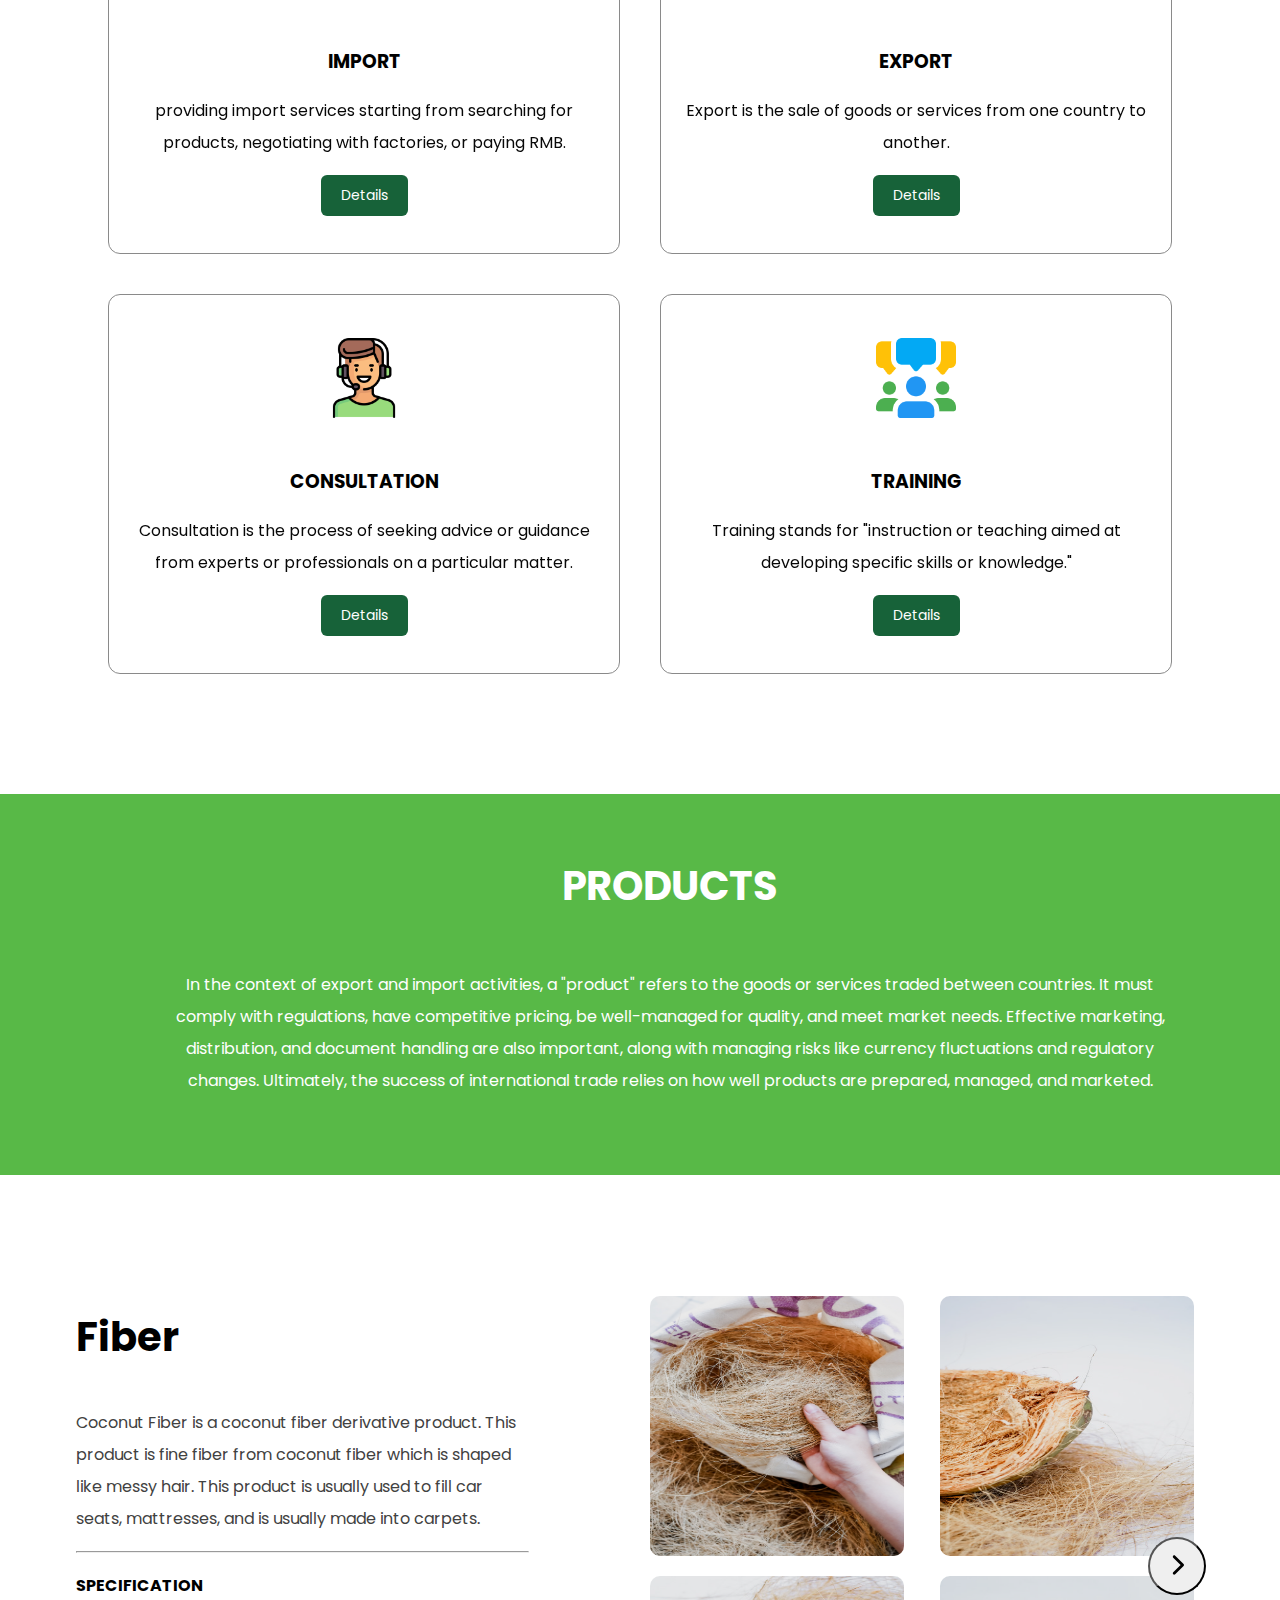
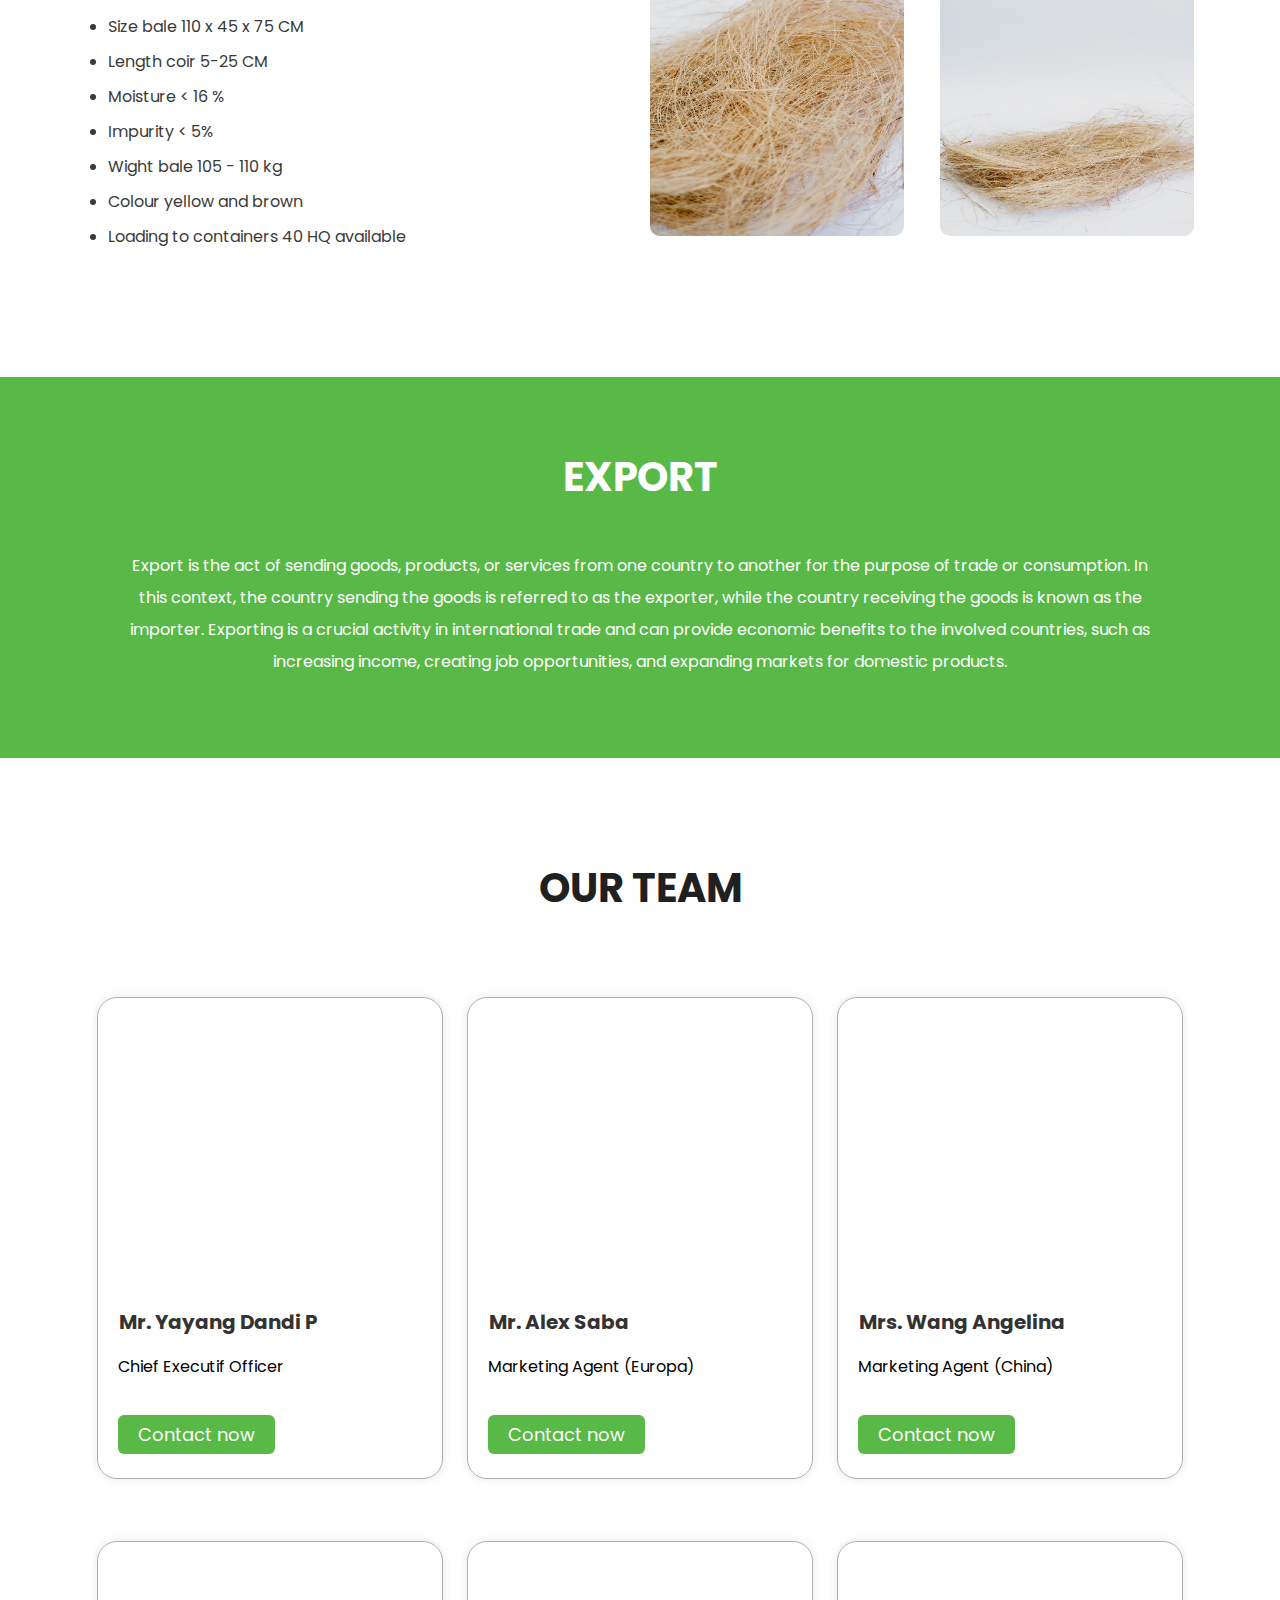
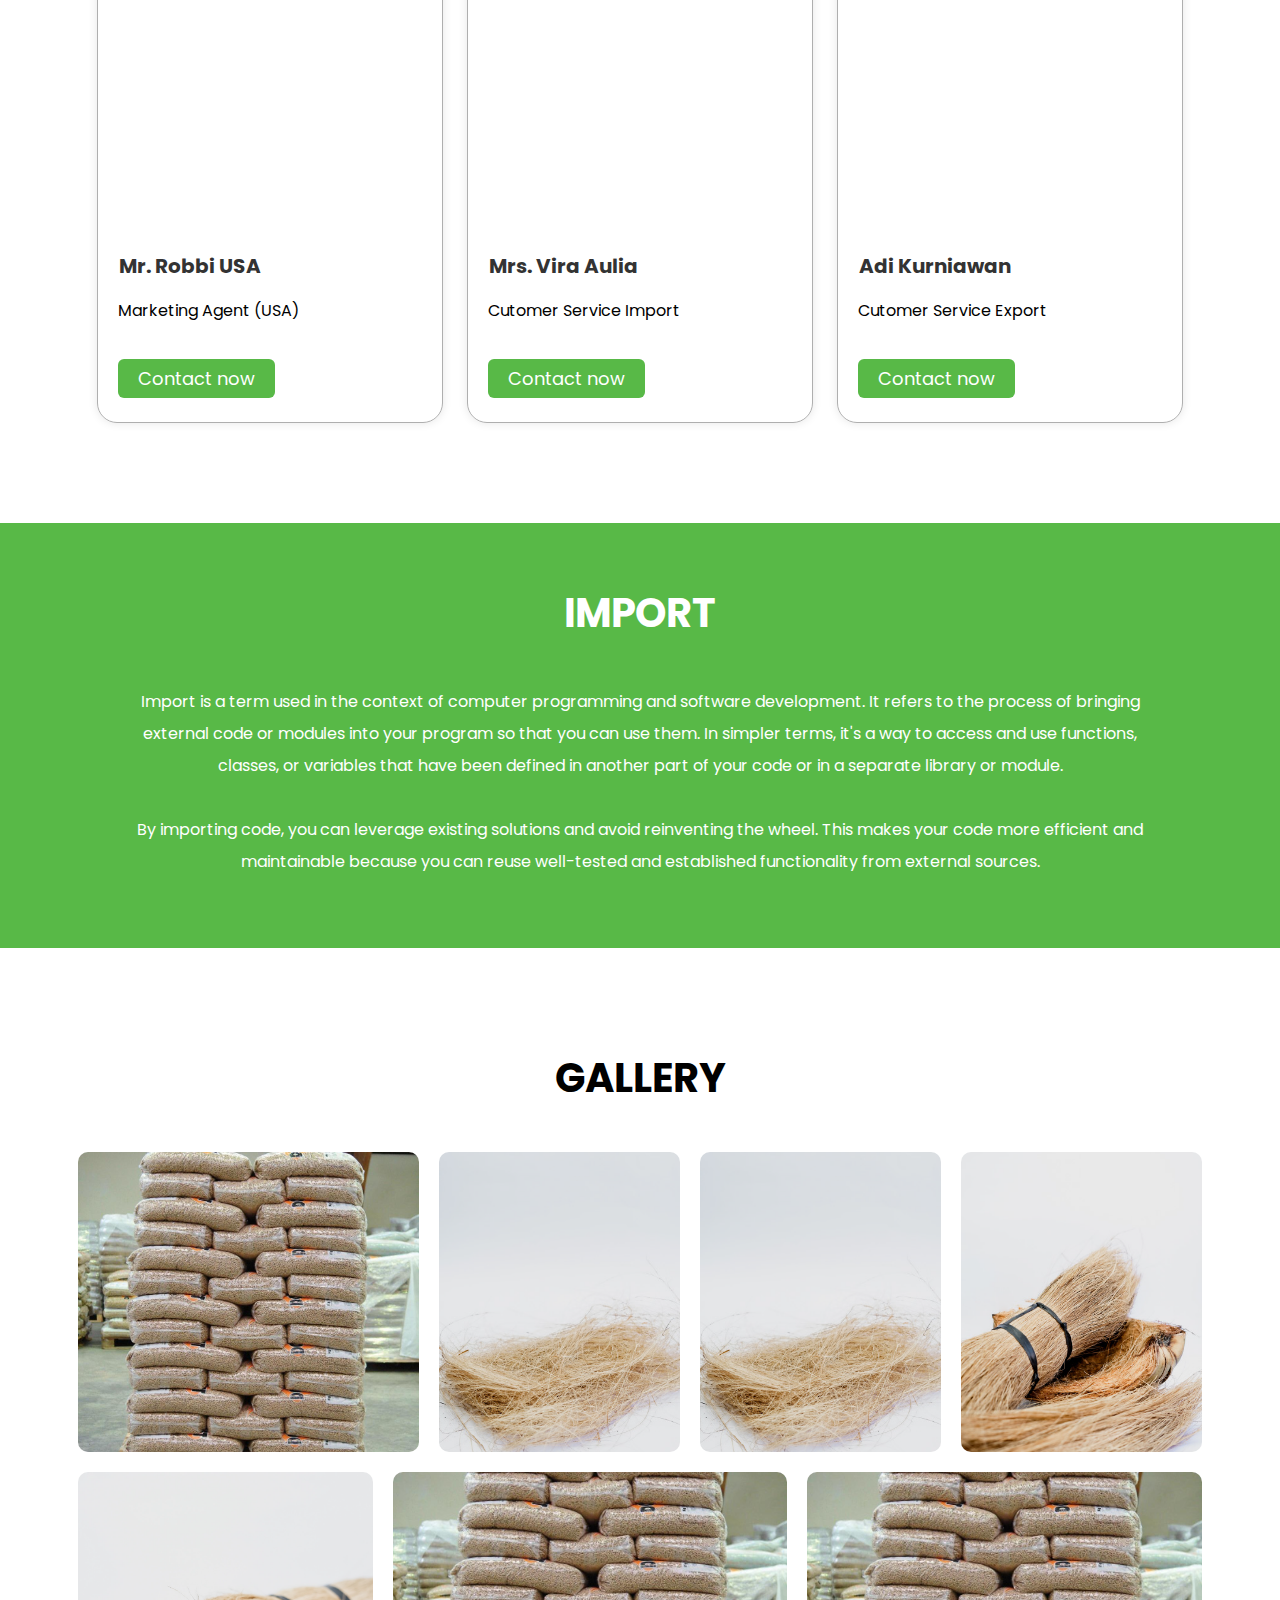
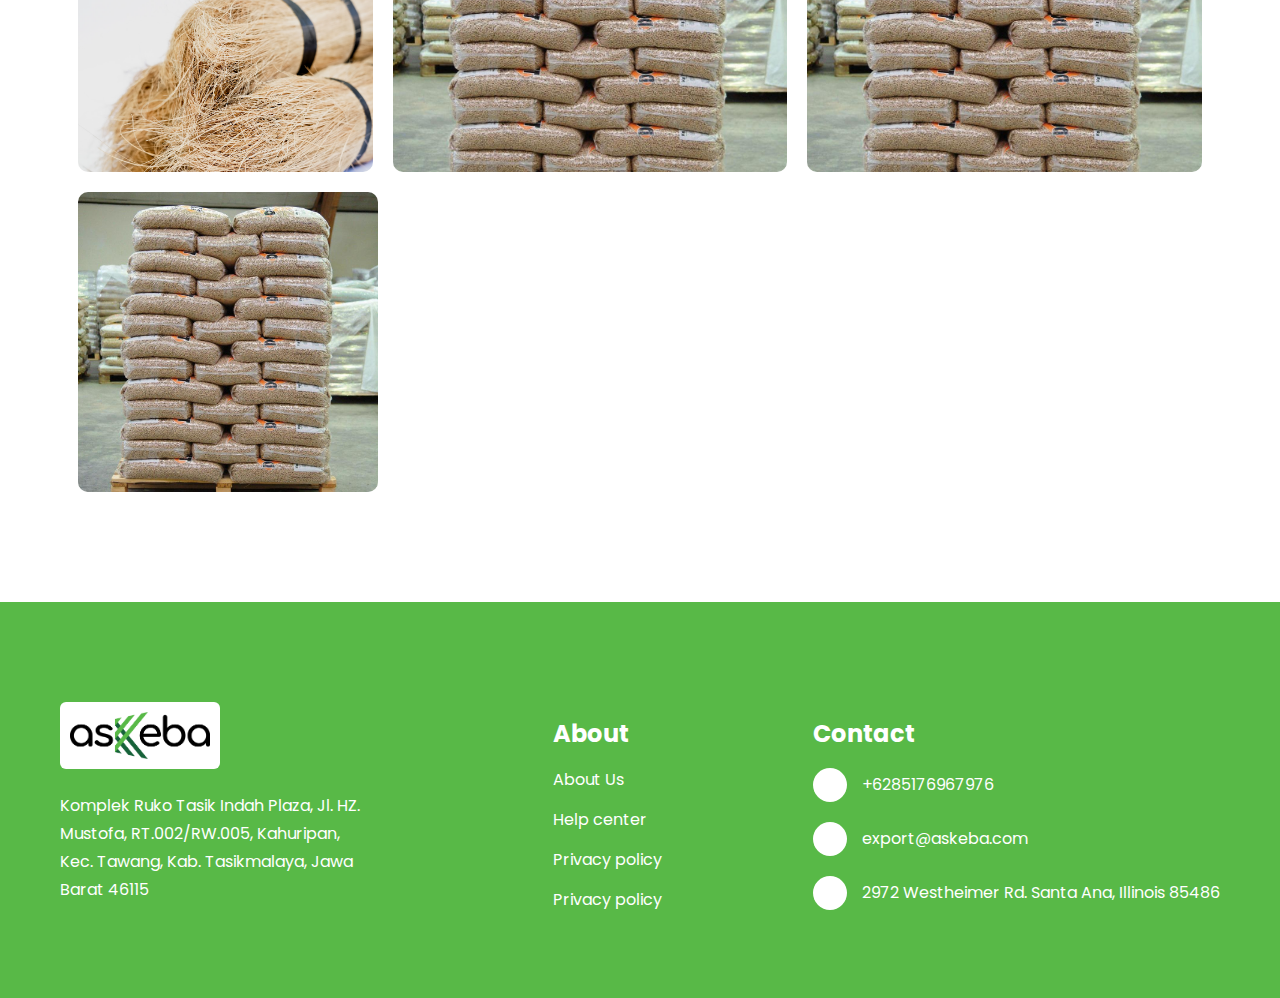
==== commit f308665f: "askeba" ====
--- a/index.html
+++ b/index.html
@@ -235,38 +235,37 @@
                 <div class="slide">
                     
                     <div class="slide-left">
-                        <h3>Bristle</h3>
+                        <h3>Fiber</h3>
                         <p>
-                            Coconut bristle is a coconut fiber derivative
-                            product. This product is the main fiber from coconut
-                            fiber. Shaped like hair, this product is usually
-                            used as raw material for making brushes, brooms and
-                            various household utensils. 
+                            Coconut Fiber is a coconut fiber derivative product. This product
+                            is fine fiber from coconut fiber which is shaped like messy hair.
+                            This product is usually used to fill car seats, mattresses, and is
+                            usually made into carpets.
                             <hr class="hr">
                             <b>
-                                SPECIFICATION LOADING AND PRODUCTION 
+                                SPECIFICATION 
                             </b>
                             <ul>
                                 <li>
-                                    Length 30 CM and special request length 
-                                </li>
-                                <li>
-                                    Moisture < 18% 
-                                </li>
-                                <li>
-                                    Dust < 4% 
-                                </li>
-                                <li>
-                                    Impurity < 1% 
-                                </li>
-                                <li>
-                                    Golden yellowish, brown, black and bleached available
-                                </li>
-                                <li>
-                                    Packaging 1 PP 10 kg and custom packaging as per request OEM, ODM, OBM can be discussed 
-                                </li>
-                                <li>
-                                    Loading to containers 20 & 40 HQ available
+                                    Size bale 110 x 45 x 75 CM
+                                </li>
+                                <li>
+                                    Length coir 5-25 CM
+                                </li>
+                                <li>
+                                    Moisture < 16 %
+                                </li>
+                                <li>
+                                    Impurity < 5%
+                                </li>
+                                <li>
+                                    Wight bale 105 - 110 kg
+                                </li>
+                                <li>
+                                    Colour yellow and brown
+                                </li>
+                                <li>
+                                    Loading to containers 40 HQ available
                                 </li>
                             </ul>
                         </p>
@@ -274,25 +273,25 @@
                     <div class="slide-right">
                         <div class="card-slide">
                             <img
-                                src="./assets/images/Bristle/1.png"
-                                alt="image"
-                            />
-                        </div>
-                        <div class="card-slide imgSecond">
-                            <img
-                                src="./assets/images/Bristle/2.png"
-                                alt="image"
-                            />
-                        </div>
-                        <div class="card-slide imgSecond">
-                            <img
-                                src="./assets/images/Bristle/3.png"
-                                alt="image"
-                            />
-                        </div>
-                        <div class="card-slide imgSecond">
-                            <img
-                                src="./assets/images/Bristle/4.png"
+                                src="./assets/images/Fiber/1.png"
+                                alt="image"
+                            />
+                        </div>
+                        <div class="card-slide imgSecond">
+                            <img
+                                src="./assets/images/Fiber/2.png"
+                                alt="image"
+                            />
+                        </div>
+                        <div class="card-slide imgSecond">
+                            <img
+                                src="./assets/images/Fiber/3.png"
+                                alt="image"
+                            />
+                        </div>
+                        <div class="card-slide imgSecond">
+                            <img
+                                src="./assets/images/Fiber/4.png"
                                 alt="image"
                             />
                         </div>
@@ -369,37 +368,38 @@
                 <div class="slide">
                     
                     <div class="slide-left">
-                        <h3>Fiber</h3>
+                        <h3>Bristle</h3>
                         <p>
-                            Coconut Fiber is a coconut fiber derivative product. This product
-                            is fine fiber from coconut fiber which is shaped like messy hair.
-                            This product is usually used to fill car seats, mattresses, and is
-                            usually made into carpets.
+                            Coconut bristle is a coconut fiber derivative
+                            product. This product is the main fiber from coconut
+                            fiber. Shaped like hair, this product is usually
+                            used as raw material for making brushes, brooms and
+                            various household utensils. 
                             <hr class="hr">
                             <b>
-                                SPECIFICATION 
+                                SPECIFICATION LOADING AND PRODUCTION 
                             </b>
                             <ul>
                                 <li>
-                                    Size bale 110 x 45 x 75 CM
-                                </li>
-                                <li>
-                                    Length coir 5-25 CM
-                                </li>
-                                <li>
-                                    Moisture < 16 %
-                                </li>
-                                <li>
-                                    Impurity < 5%
-                                </li>
-                                <li>
-                                    Wight bale 105 - 110 kg
-                                </li>
-                                <li>
-                                    Colour yellow and brown
-                                </li>
-                                <li>
-                                    Loading to containers 40 HQ available
+                                    Length 30 CM and special request length 
+                                </li>
+                                <li>
+                                    Moisture < 18% 
+                                </li>
+                                <li>
+                                    Dust < 4% 
+                                </li>
+                                <li>
+                                    Impurity < 1% 
+                                </li>
+                                <li>
+                                    Golden yellowish, brown, black and bleached available
+                                </li>
+                                <li>
+                                    Packaging 1 PP 10 kg and custom packaging as per request OEM, ODM, OBM can be discussed 
+                                </li>
+                                <li>
+                                    Loading to containers 20 & 40 HQ available
                                 </li>
                             </ul>
                         </p>
@@ -407,25 +407,25 @@
                     <div class="slide-right">
                         <div class="card-slide">
                             <img
-                                src="./assets/images/Fiber/1.png"
-                                alt="image"
-                            />
-                        </div>
-                        <div class="card-slide imgSecond">
-                            <img
-                                src="./assets/images/Fiber/2.png"
-                                alt="image"
-                            />
-                        </div>
-                        <div class="card-slide imgSecond">
-                            <img
-                                src="./assets/images/Fiber/3.png"
-                                alt="image"
-                            />
-                        </div>
-                        <div class="card-slide imgSecond">
-                            <img
-                                src="./assets/images/Fiber/4.png"
+                                src="./assets/images/Bristle/1.png"
+                                alt="image"
+                            />
+                        </div>
+                        <div class="card-slide imgSecond">
+                            <img
+                                src="./assets/images/Bristle/2.png"
+                                alt="image"
+                            />
+                        </div>
+                        <div class="card-slide imgSecond">
+                            <img
+                                src="./assets/images/Bristle/3.png"
+                                alt="image"
+                            />
+                        </div>
+                        <div class="card-slide imgSecond">
+                            <img
+                                src="./assets/images/Bristle/4.png"
                                 alt="image"
                             />
                         </div>
--- a/assets/styles/style.css
+++ b/assets/styles/style.css
@@ -1157,16 +1157,15 @@
     .wrapper-section6 {
         flex-direction: column;
         display: flex;
-        /* width: 90%; */
         margin-top: -10px;
-        margin-left: -30px;
+        margin-left: 4px;
         justify-content: start;
         align-items: start;
     }
 
     .wrapper-section6 .child-team {
         position: relative;
-        width: 100%;
+        width: 90%;
         height: 450px;
         margin: 0;
         border-radius: 20px;
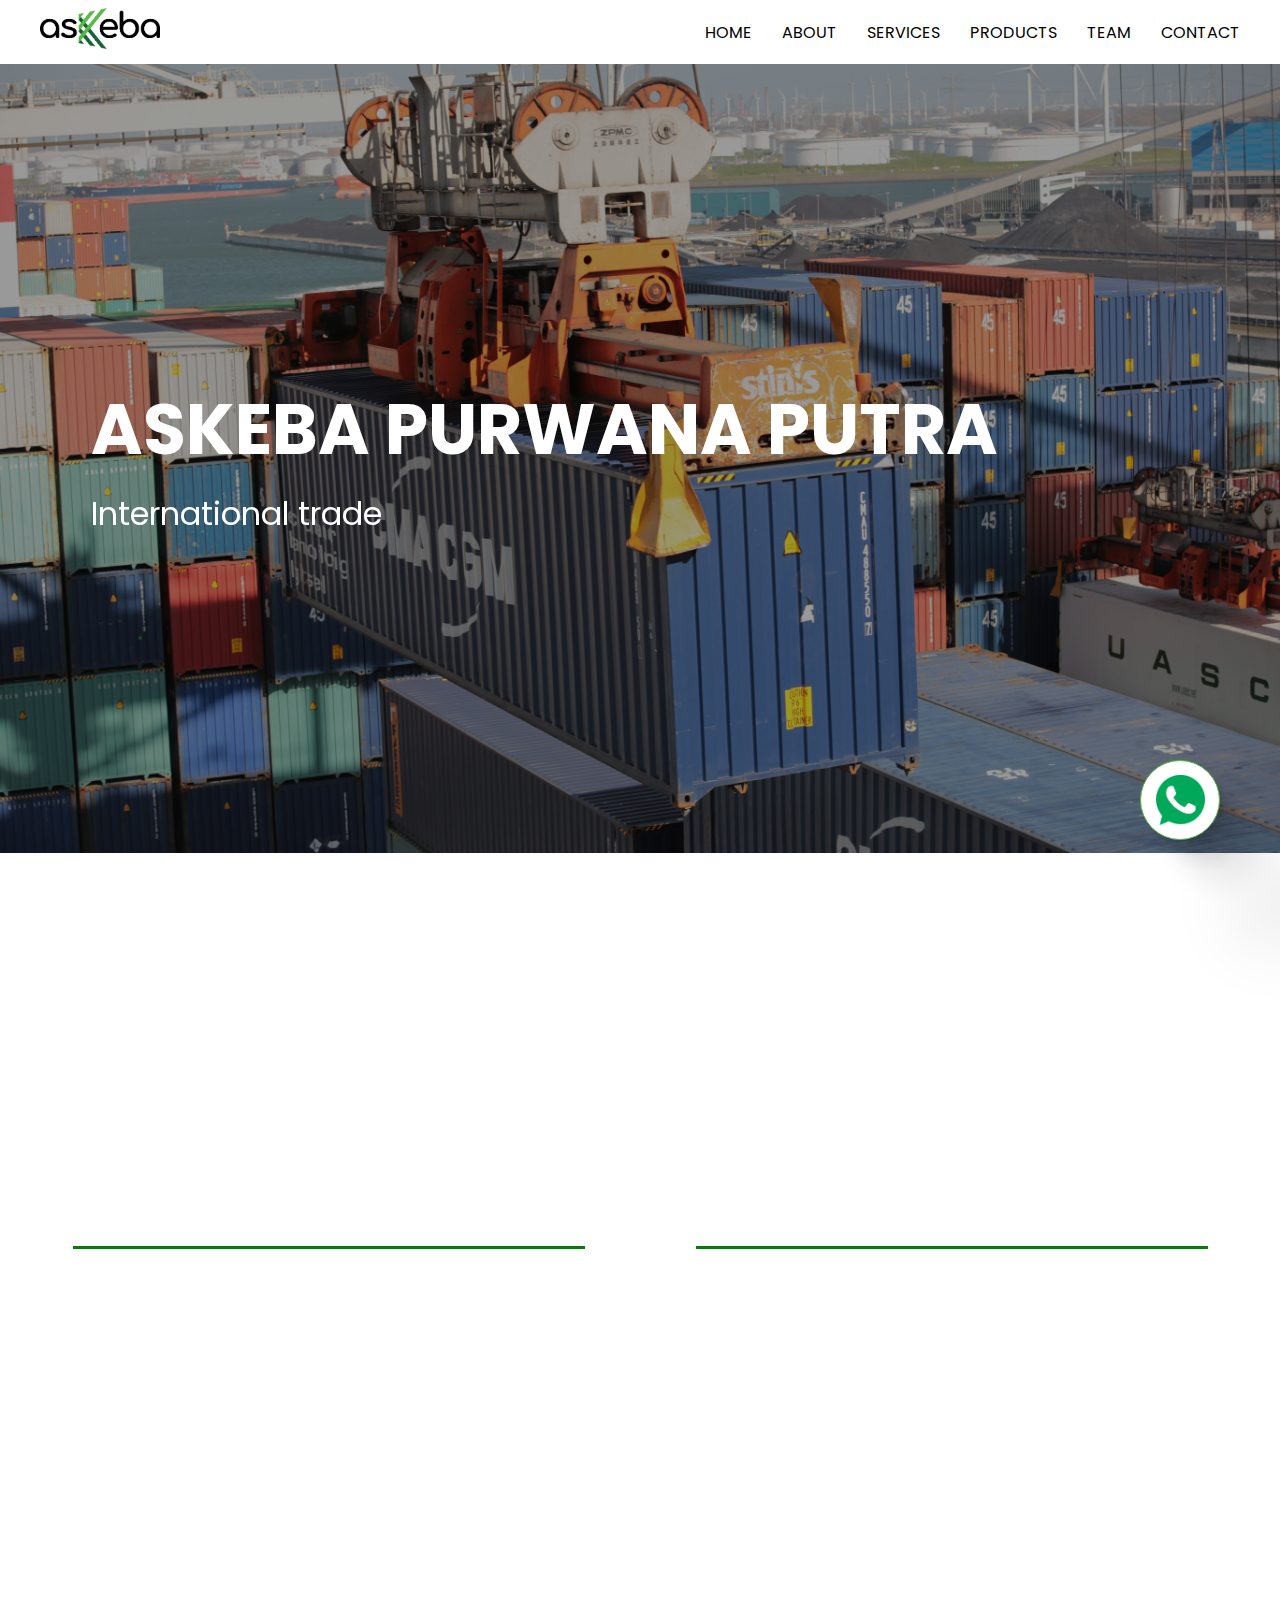
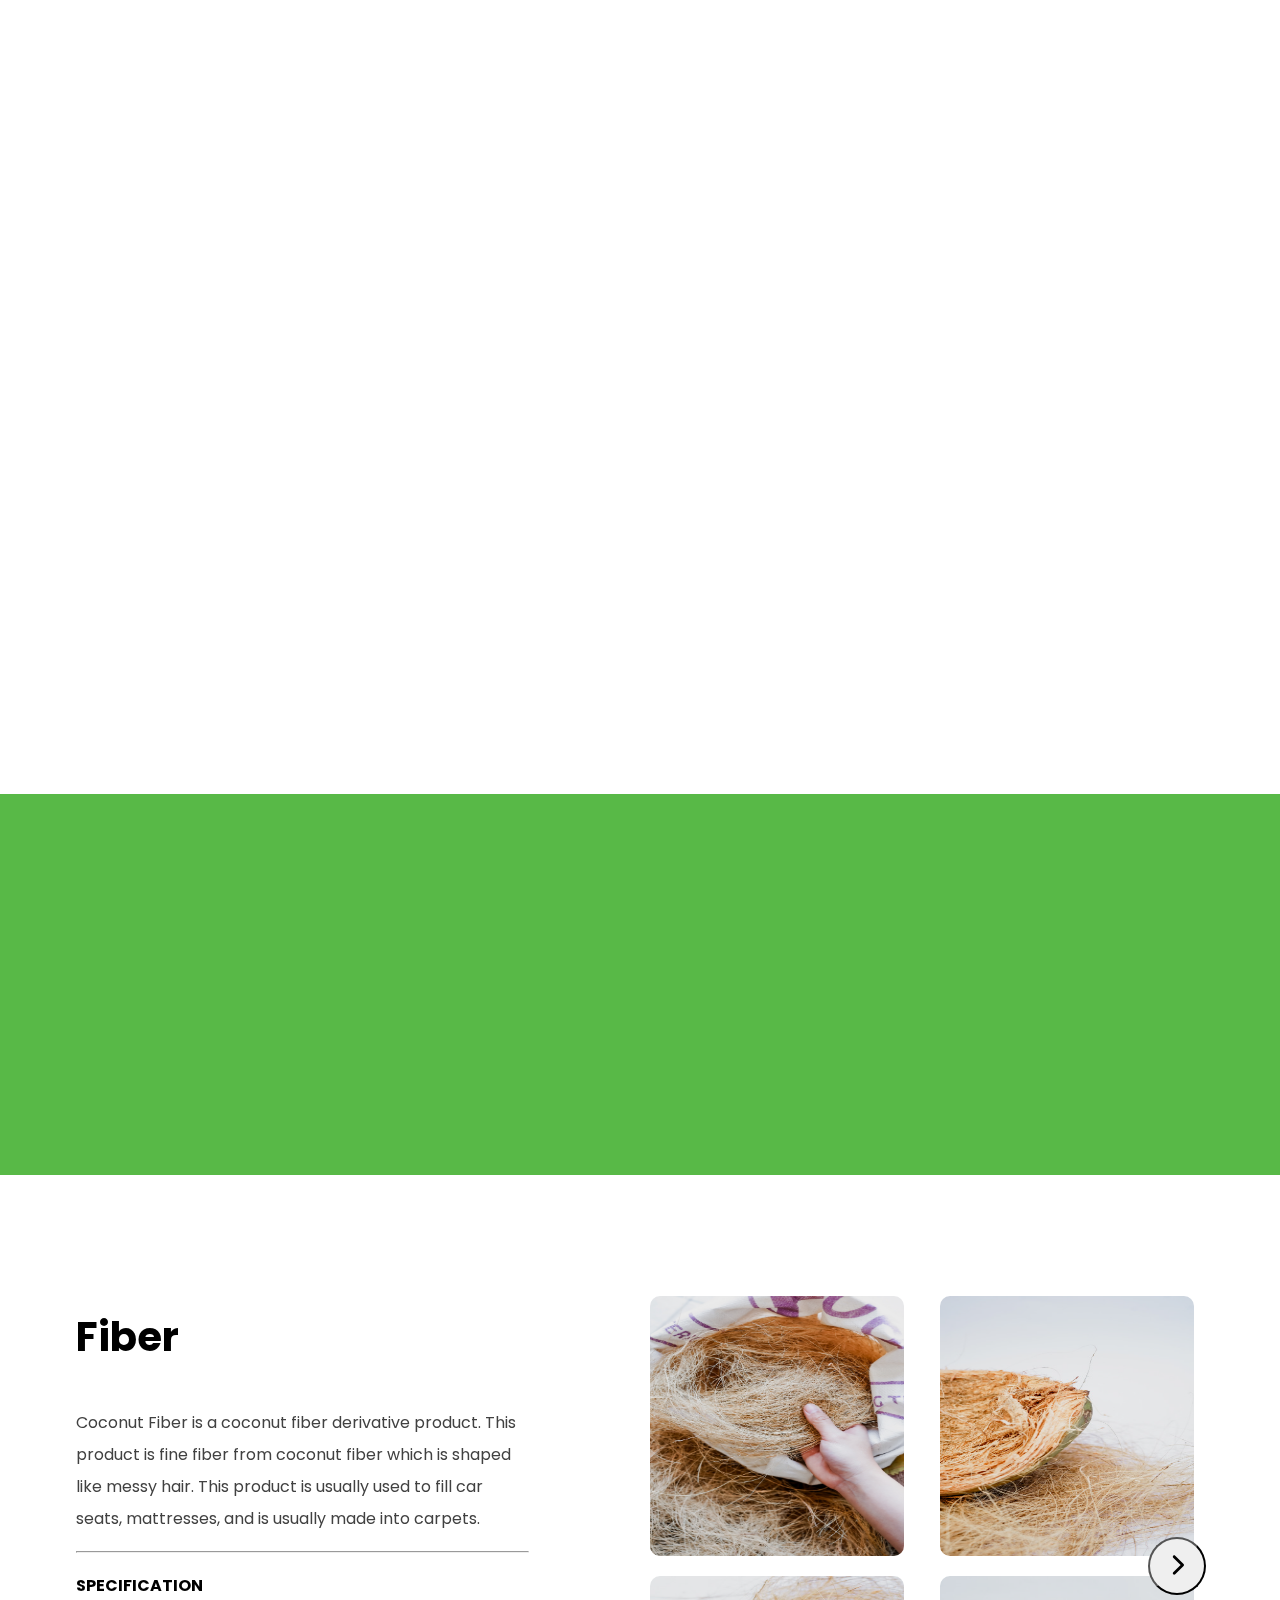
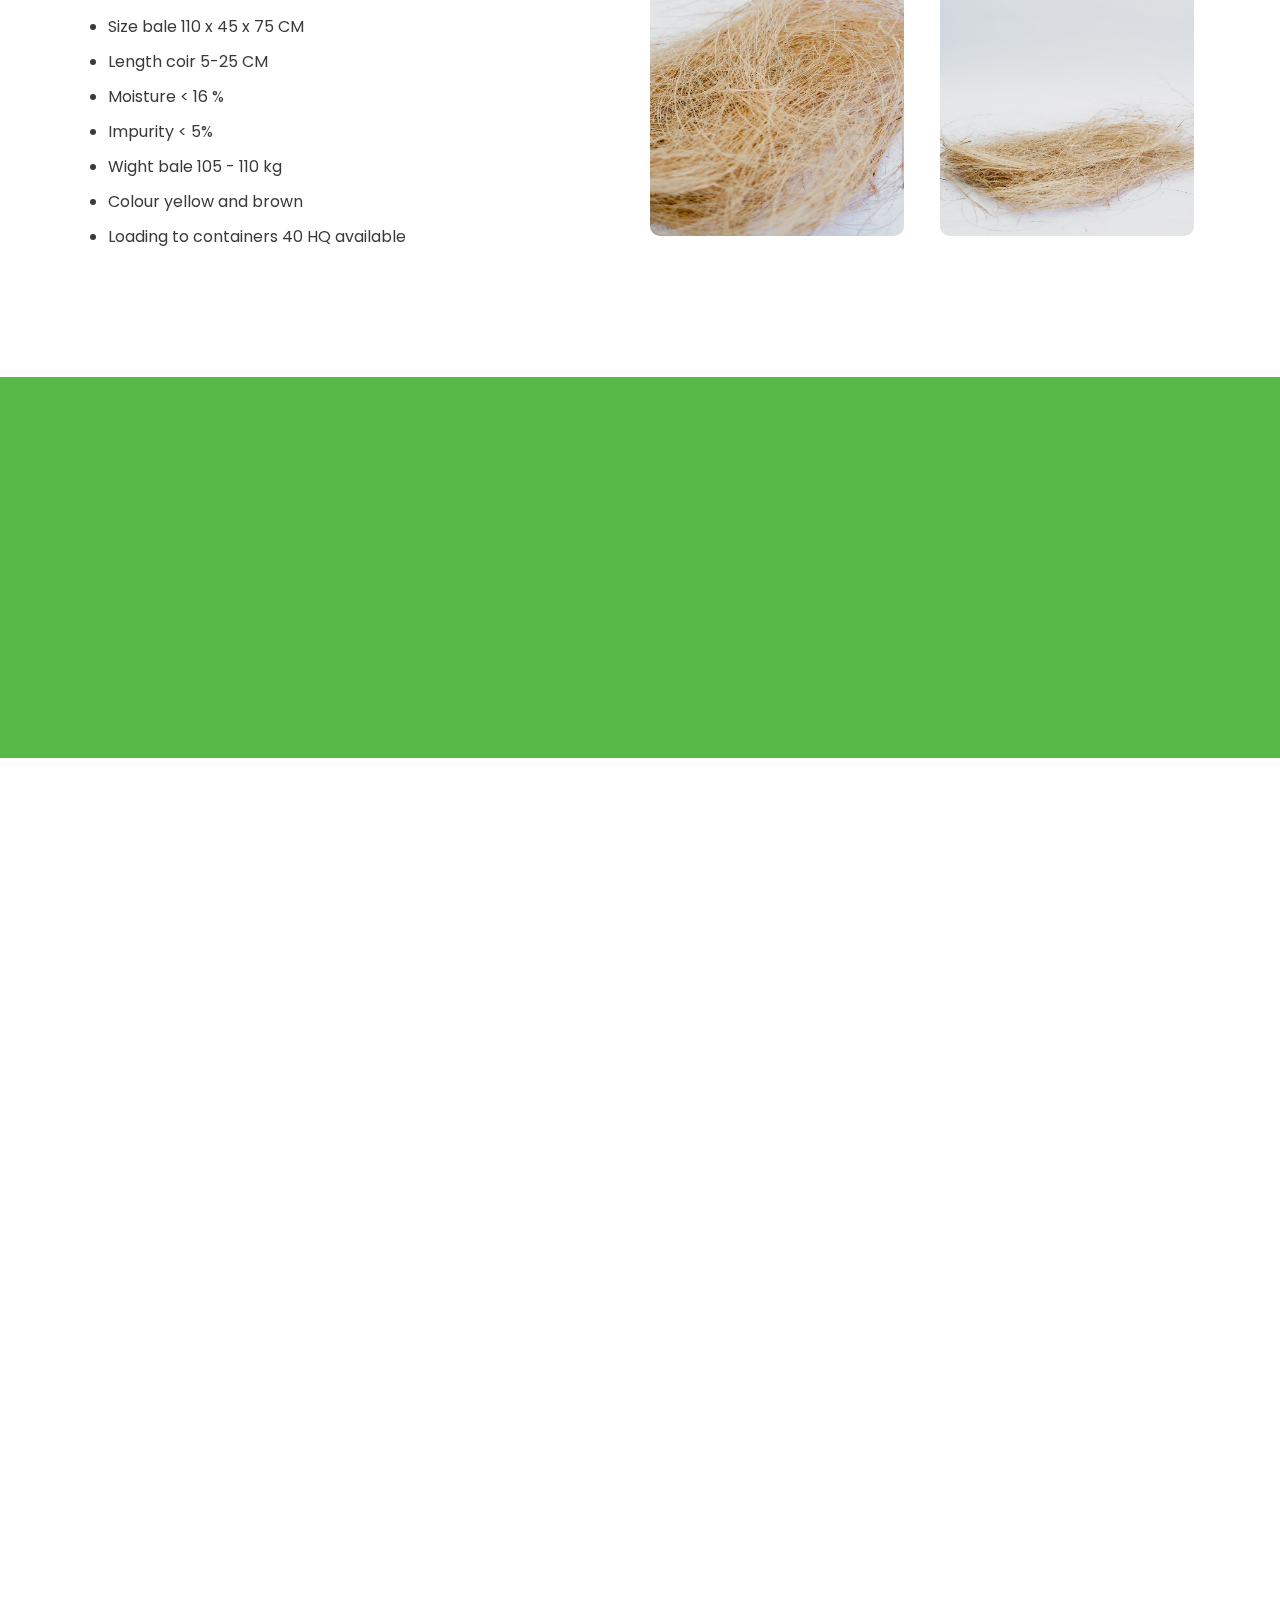
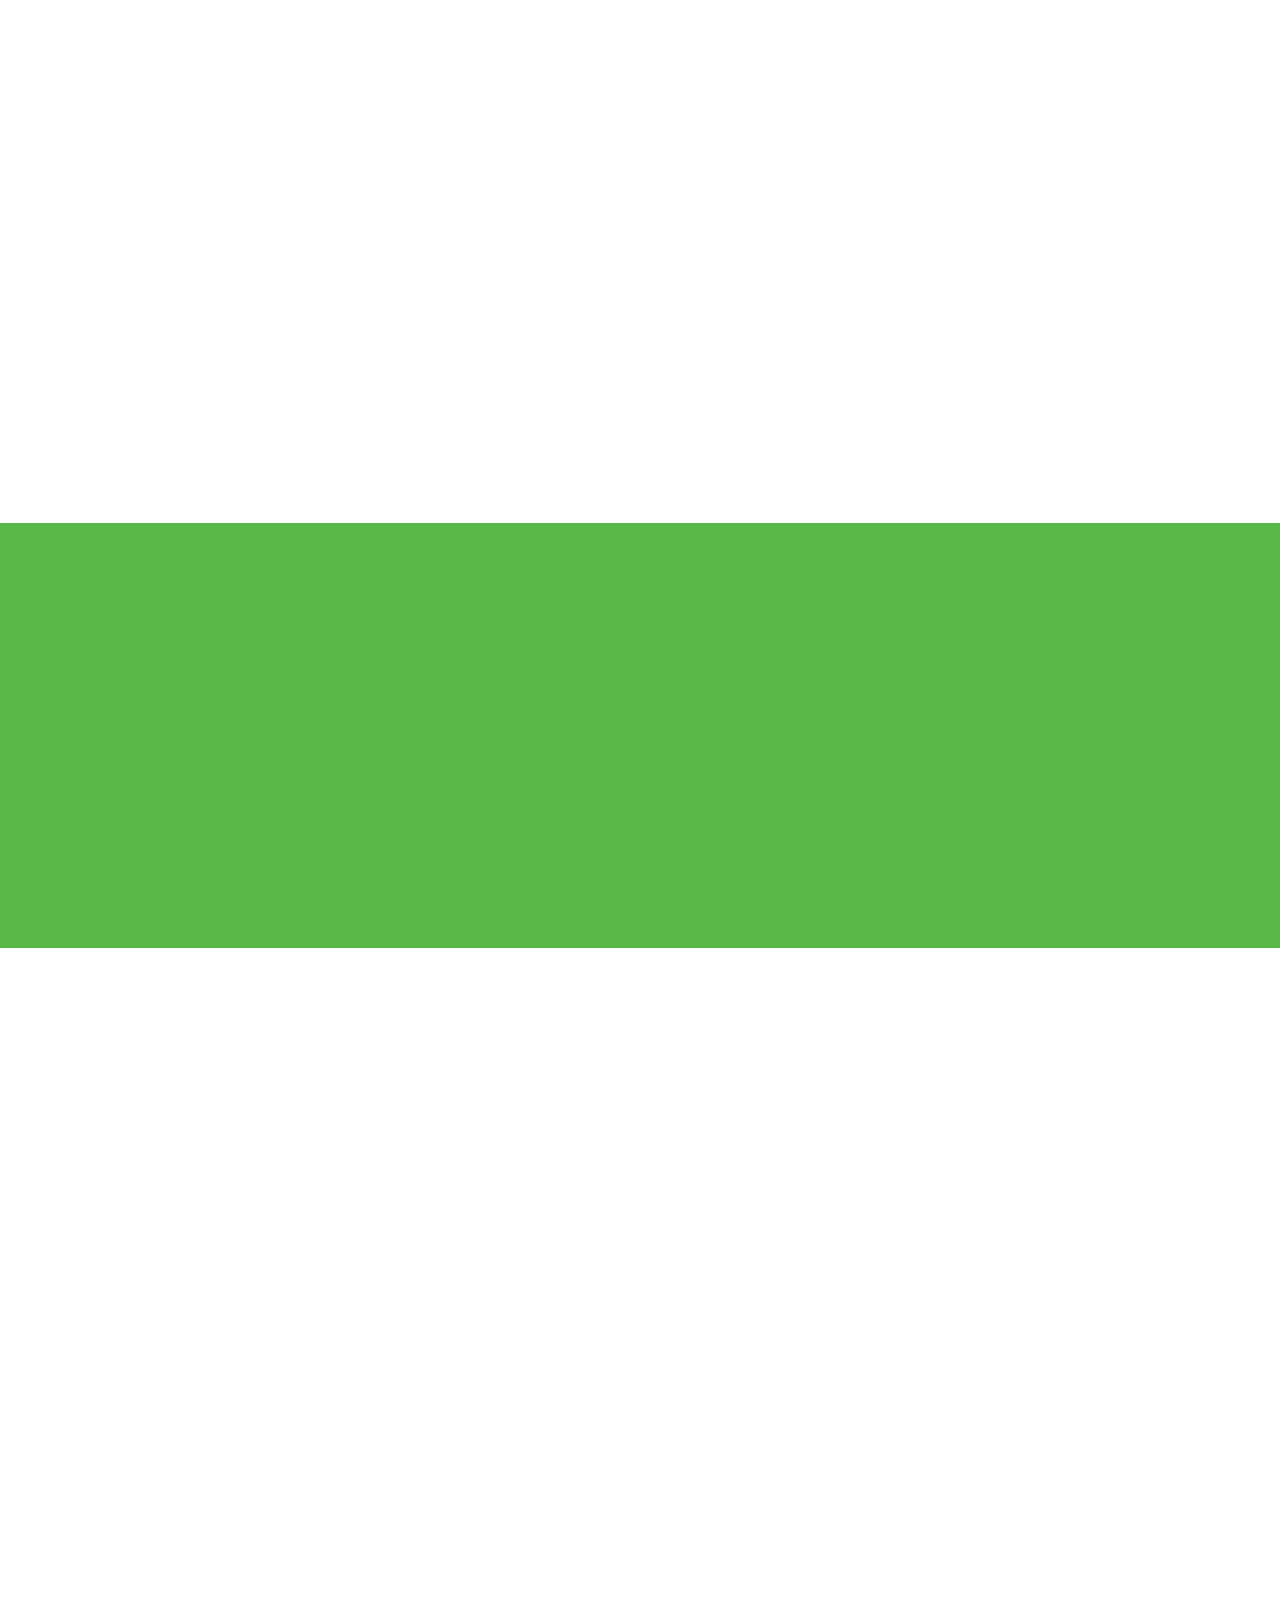
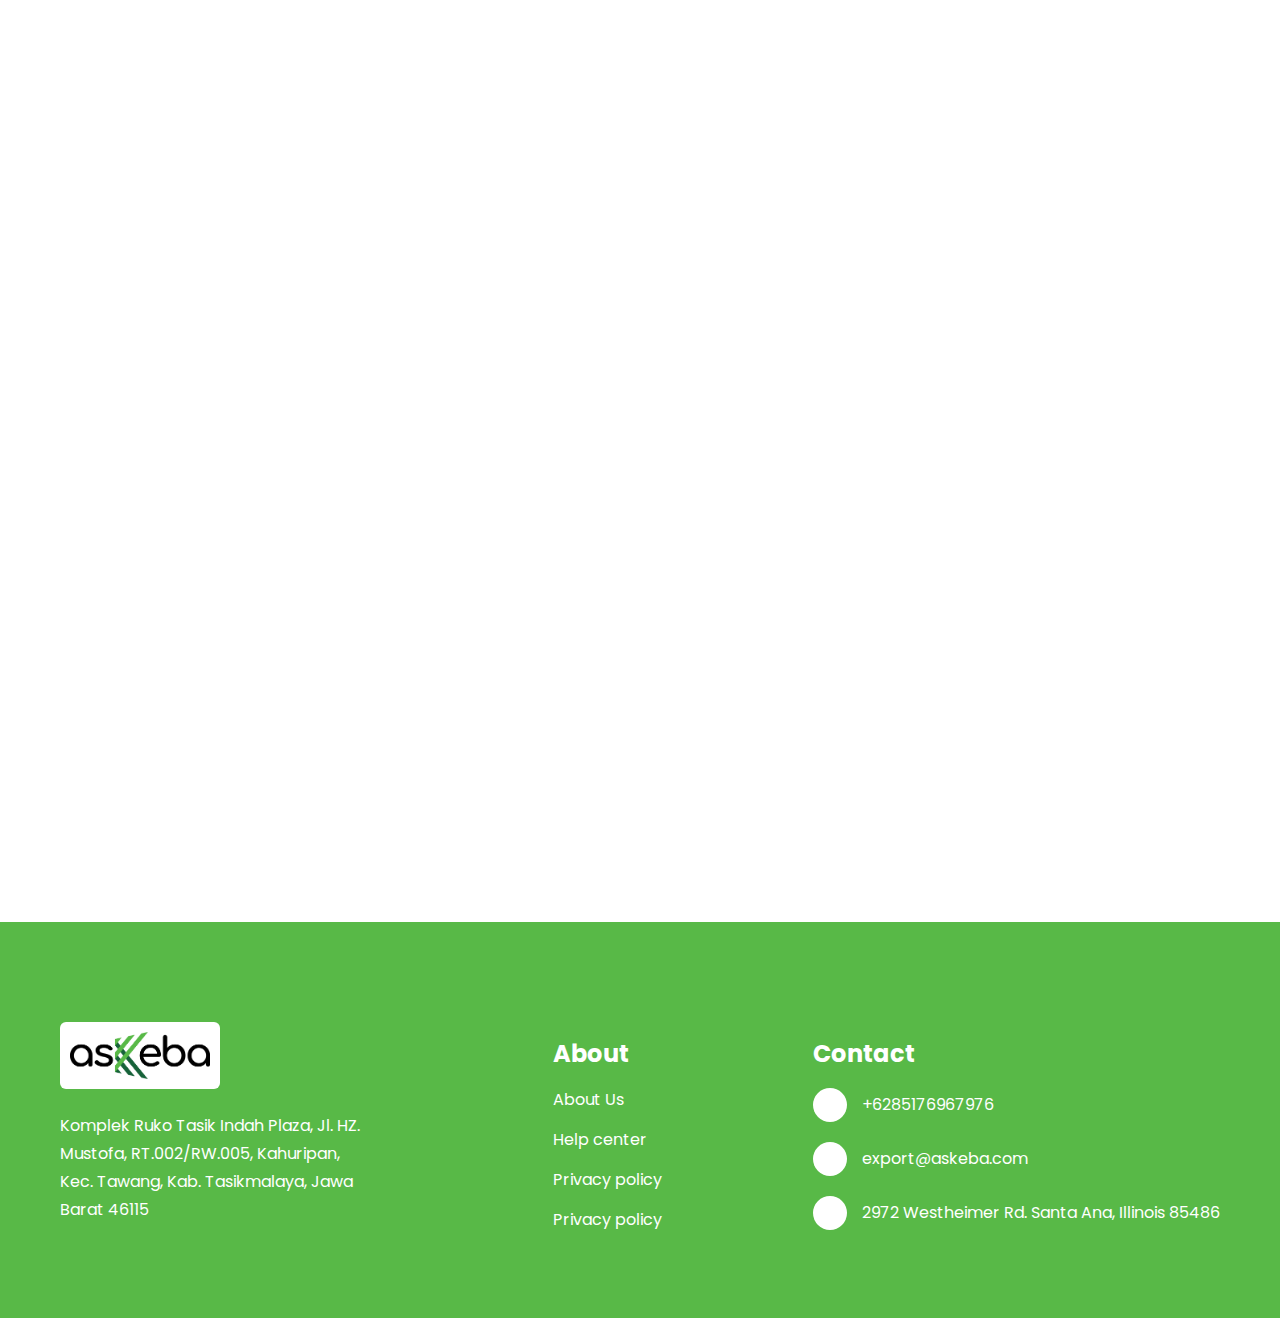
==== commit 7f17db4c: "change favicon" ====
--- a/index.html
+++ b/index.html
@@ -32,6 +32,7 @@
         />
 
         <!-- Link css -->
+        <link rel="stylesheet" href="https://unpkg.com/aos@next/dist/aos.css" />
         <link rel="stylesheet" href="./assets/styles/flexbin.css" />
         <link rel="stylesheet" href="./assets/styles/style.css" />
     </head>
@@ -106,14 +107,14 @@
         <section class="hero-askeba" id="home">
             <img loading="lazy" src="./assets/images/hero.jpg" alt="hero" />
             <div class="description-hero">
-                <h1>ASKEBA PURWANA PUTRA</h1>
-                <p>International trade</p>
+                <h1 data-aos="fade-up">ASKEBA PURWANA PUTRA</h1>
+                <p data-aos="fade-up">International trade</p>
             </div>
         </section>
 
         <div class="section2-askeba" id="about">
-            <h1 class="title-testi-mz1">ABOUT US</h1>
-            <p class="body-testti-mz1">
+            <h1 data-aos="fade-up" class="title-testi-mz1">ABOUT US</h1>
+            <p data-aos="fade-up" class="body-testti-mz1">
                 CV ASKEBA PURWANA PUTRA is a company operating in the field of
                 international trade, established since 2022 as a distributor of
                 all kinds of imported products. Currently we are expanding our
@@ -123,15 +124,15 @@
             </p>
             <div class="legend">
                 <div></div>
-                <p>ASKEBA</p>
+                <p data-aos="fade-up">ASKEBA</p>
                 <div></div>
             </div>
         </div>
 
         <section class="section3-askeba" id="service">
-            <h2>SERVICES</h2>
+            <h2 data-aos="fade-up">SERVICES</h2>
             <div class="wrapper-card-section3">
-                <div class="card-askeba">
+                <div class="card-askeba" data-aos="fade-up">
                     <div class="card-top">
                         <img
                             loading="lazy"
@@ -140,8 +141,8 @@
                         />
                     </div>
                     <div class="card-bottom">
-                        <h3>IMPORT</h3>
-                        <p>
+                        <h3 data-aos="fade-up">IMPORT</h3>
+                        <p data-aos="fade-up" data-aos-duration="1000">
                             providing import services starting from searching
                             for products, negotiating with factories, or paying
                             RMB.
@@ -151,7 +152,7 @@
                         </a>
                     </div>
                 </div>
-                <div class="card-askeba">
+                <div class="card-askeba" data-aos="fade-up" data-aos-duration="1000">
                     <div class="card-top">
                         <img
                             loading="lazy"
@@ -160,8 +161,8 @@
                         />
                     </div>
                     <div class="card-bottom">
-                        <h3>EXPORT</h3>
-                        <p>
+                        <h3 data-aos="fade-up">EXPORT</h3>
+                        <p data-aos="fade-up" data-aos-duration="1000">
                             Export is the sale of goods or services from one
                             country to another.
                         </p>
@@ -170,7 +171,7 @@
                         </a>
                     </div>
                 </div>
-                <div class="card-askeba">
+                <div class="card-askeba" data-aos="fade-up">
                     <div class="card-top">
                         <img
                             loading="lazy"
@@ -179,8 +180,8 @@
                         />
                     </div>
                     <div class="card-bottom">
-                        <h3>CONSULTATION</h3>
-                        <p>
+                        <h3 data-aos="fade-up">CONSULTATION</h3>
+                        <p data-aos="fade-up" data-aos-duration="1000">
                             Consultation is the process of seeking advice or
                             guidance from experts or professionals on a
                             particular matter.
@@ -190,7 +191,7 @@
                         </a>
                     </div>
                 </div>
-                <div class="card-askeba">
+                <div class="card-askeba" data-aos="fade-up" data-aos-duration="1000">
                     <div class="card-top">
                         <img
                             loading="lazy"
@@ -200,7 +201,7 @@
                     </div>
                     <div class="card-bottom">
                         <h3>TRAINING</h3>
-                        <p>
+                        <p data-aos="fade-up" data-aos-duration="1000">
                             Training stands for "instruction or teaching aimed
                             at developing specific skills or knowledge."
                         </p>
@@ -213,10 +214,10 @@
         </section>
 
         <div class="container-section4-section4mz4" id="product">
-            <h2>PRODUCTS</h2>
+            <h2 data-aos="fade-up" data-aos-duration="1000">PRODUCTS</h2>
             <div class="wrapper-description-section4">
                 <div class="left-section4">
-                    <p>
+                    <p data-aos="fade-up" data-aos-duration="1000">
                         In the context of export and import activities, a "product" refers to the goods or 
                         services traded between countries. It must comply with regulations, have competitive pricing, 
                         be well-managed for quality, and meet market needs. Effective marketing, distribution, 
@@ -487,8 +488,8 @@
         </div>
 
         <section class="section5-askeba">
-            <h2>EXPORT</h2>
-            <p>
+            <h2 data-aos="fade-up" data-aos-duration="1000">EXPORT</h2>
+            <p data-aos="fade-up" data-aos-duration="1000">
                 Export is the act of sending goods, products, or services from
                 one country to another for the purpose of trade or consumption.
                 In this context, the country sending the goods is referred to as
@@ -501,9 +502,9 @@
         </section>
 
         <section class="section6-askeba" id="team">
-            <h2>OUR TEAM</h2>
+            <h2 data-aos="fade-up" data-aos-duration="1000">OUR TEAM</h2>
             <div class="wrapper-section6">
-                <div class="child-team">
+                <div class="child-team" data-aos="fade-up">
                     <div class="card-top-child">
                     <img
                         class="adi"
@@ -522,7 +523,7 @@
                         </a>
                     </div>
                 </div>
-                <div class="child-team">
+                <div class="child-team" data-aos="fade-up" data-aos-duration="1000">
                     <div class="card-top-child">
                         <img
                             class="alex"
@@ -534,14 +535,14 @@
                     <div class="card-bottom-child">
                         <div class="name-team">Mr. Alex Saba</div>
                         <p>Marketing Agent (Europa)</p>
-                        <a href="https://wa.me/6282127191379" target="_blank">
+                        <a href="https://wa.me/6281399931978" target="_blank">
                             <button class="btn-child">
                                 Contact now
                             </button>
                         </a>
                     </div>
                 </div>
-                <div class="child-team">
+                <div class="child-team" data-aos="fade-up" data-aos-duration="1500">
                     <div class="card-top-child">
                     <img
                         class="wang"
@@ -560,7 +561,7 @@
                         </a>
                     </div>
                 </div>
-                <div class="child-team">
+                <div class="child-team" data-aos="fade-up">
                     <div class="card-top-child">
                     <img
                         class="adi"
@@ -579,7 +580,7 @@
                         </a>
                     </div>
                 </div>
-                <div class="child-team">
+                <div class="child-team" data-aos="fade-up" data-aos-duration="1000">
                     <div class="card-top-child">
                     <img
                         class="adi"
@@ -598,7 +599,7 @@
                         </a>
                     </div>
                 </div>
-                <div class="child-team">
+                <div class="child-team" data-aos="fade-up" data-aos-duration="1500">
                     <div class="card-top-child">
                     <img
                         class="adi"
@@ -621,8 +622,8 @@
         </section>
 
         <section class="section5b-askeba section5b">
-            <h2>IMPORT</h2>
-            <p>
+            <h2 data-aos="fade-up" data-aos-duration="1000">IMPORT</h2>
+            <p data-aos="fade-up" data-aos-duration="1000">
                 Import is a term used in the context of computer programming and software development. 
                 It refers to the process of bringing external code or modules into your program so 
                 that you can use them. In simpler terms, it's a way to access and use functions, classes, 
@@ -637,31 +638,31 @@
         </section>
 
         <section class="section7-askeba">
-            <h2>GALLERY</h2>
+            <h2 data-aos="fade-up" data-aos-duration="1000">GALLERY</h2>
             <div class="flexbin flexbin-margin">
-                <a>
-                    <img src="./assets/images/CocoPeat/3.jpeg" />
-                </a>
-                <a>
-                    <img src="./assets/images/Fiber/4.png" />
-                </a>
-                <a>
-                    <img src="./assets/images/Fiber/4.png" />
-                </a>
-                <a>
-                    <img src="./assets/images/Bristle/3.png" />
-                </a>
-                <a>
-                    <img src="./assets/images/Bristle/4.png" />
-                </a>
-                <a>
-                    <img src="./assets/images/CocoPeat/3.jpeg" />
-                </a>
-                <a>
-                    <img src="./assets/images/CocoPeat/3.jpeg" />
-                </a>
-                <a>
-                    <img src="./assets/images/CocoPeat/3.jpeg" />
+                <a data-aos="fade-up">
+                    <img src="./assets/images/gal1.jpeg" />
+                </a>
+                <a data-aos="fade-up" data-aos-duration="1000">
+                    <img src="./assets/images/gal2.jpeg" />
+                </a>
+                <a data-aos="fade-up" data-aos-duration="1500">
+                    <img src="./assets/images/gal3.jpeg" />
+                </a>
+                <a data-aos="fade-up" data-aos-duration="1500">
+                    <img src="./assets/images/gal4.jpeg" />
+                </a>
+                <a data-aos="fade-up" data-aos-duration="1000">
+                    <img src="./assets/images/gal5.jpeg" />
+                </a>
+                <a data-aos="fade-up" data-aos-duration="1500">
+                    <img src="./assets/images/gal6.jpeg" />
+                </a>
+                <a data-aos="fade-up" data-aos-duration="1000">
+                    <img src="./assets/images/gal1.jpeg" />
+                </a>
+                <a data-aos="fade-up" data-aos-duration="1500">
+                    <img src="./assets/images/gal2.jpeg" />
                 </a>
             </div>
         </section>
@@ -732,8 +733,12 @@
             <div class="wa-feature">
                 <img loading="lazy" src="./assets/images/wa.png" alt="wa" />
             </div>
-        </a>
-
+        </a>   
+
+        <script src="https://unpkg.com/aos@next/dist/aos.js"></script>
+        <script>
+          AOS.init();
+        </script>
         <script src="./assets/js/navbar.js"></script>
         <script src="./assets/js/script.js"></script>
     </body>
--- a/assets/styles/flexbin.css
+++ b/assets/styles/flexbin.css
@@ -14,6 +14,8 @@
     position: relative;
     display: block;
     height: 300px;
+    overflow: hidden;
+    border-radius: 10px;
     margin: 10px;
     flex-grow: 1;
 }
@@ -21,7 +23,6 @@
     height: 300px;
     object-fit: cover;
     max-width: 100%;
-    border-radius: 10px;
     min-width: 100%;
     vertical-align: bottom;
     transition: 0.3s;
@@ -30,8 +31,8 @@
     margin: 4px;
 }
 .flexbin > * > img:hover {
-    transition: 0.3s;
-    transform: scale(1.4);
+    transition: 0.6s;
+    transform: scale(1.2);
 }
 
 @media (max-width: 980px) {
--- a/assets/styles/style.css
+++ b/assets/styles/style.css
@@ -700,7 +700,7 @@
 
 .child-team:nth-child(3) img {
     position: relative;
-    margin-top: -60px;
+    margin-top: 0px;
 }
 
 .child-team:nth-child(1) img {
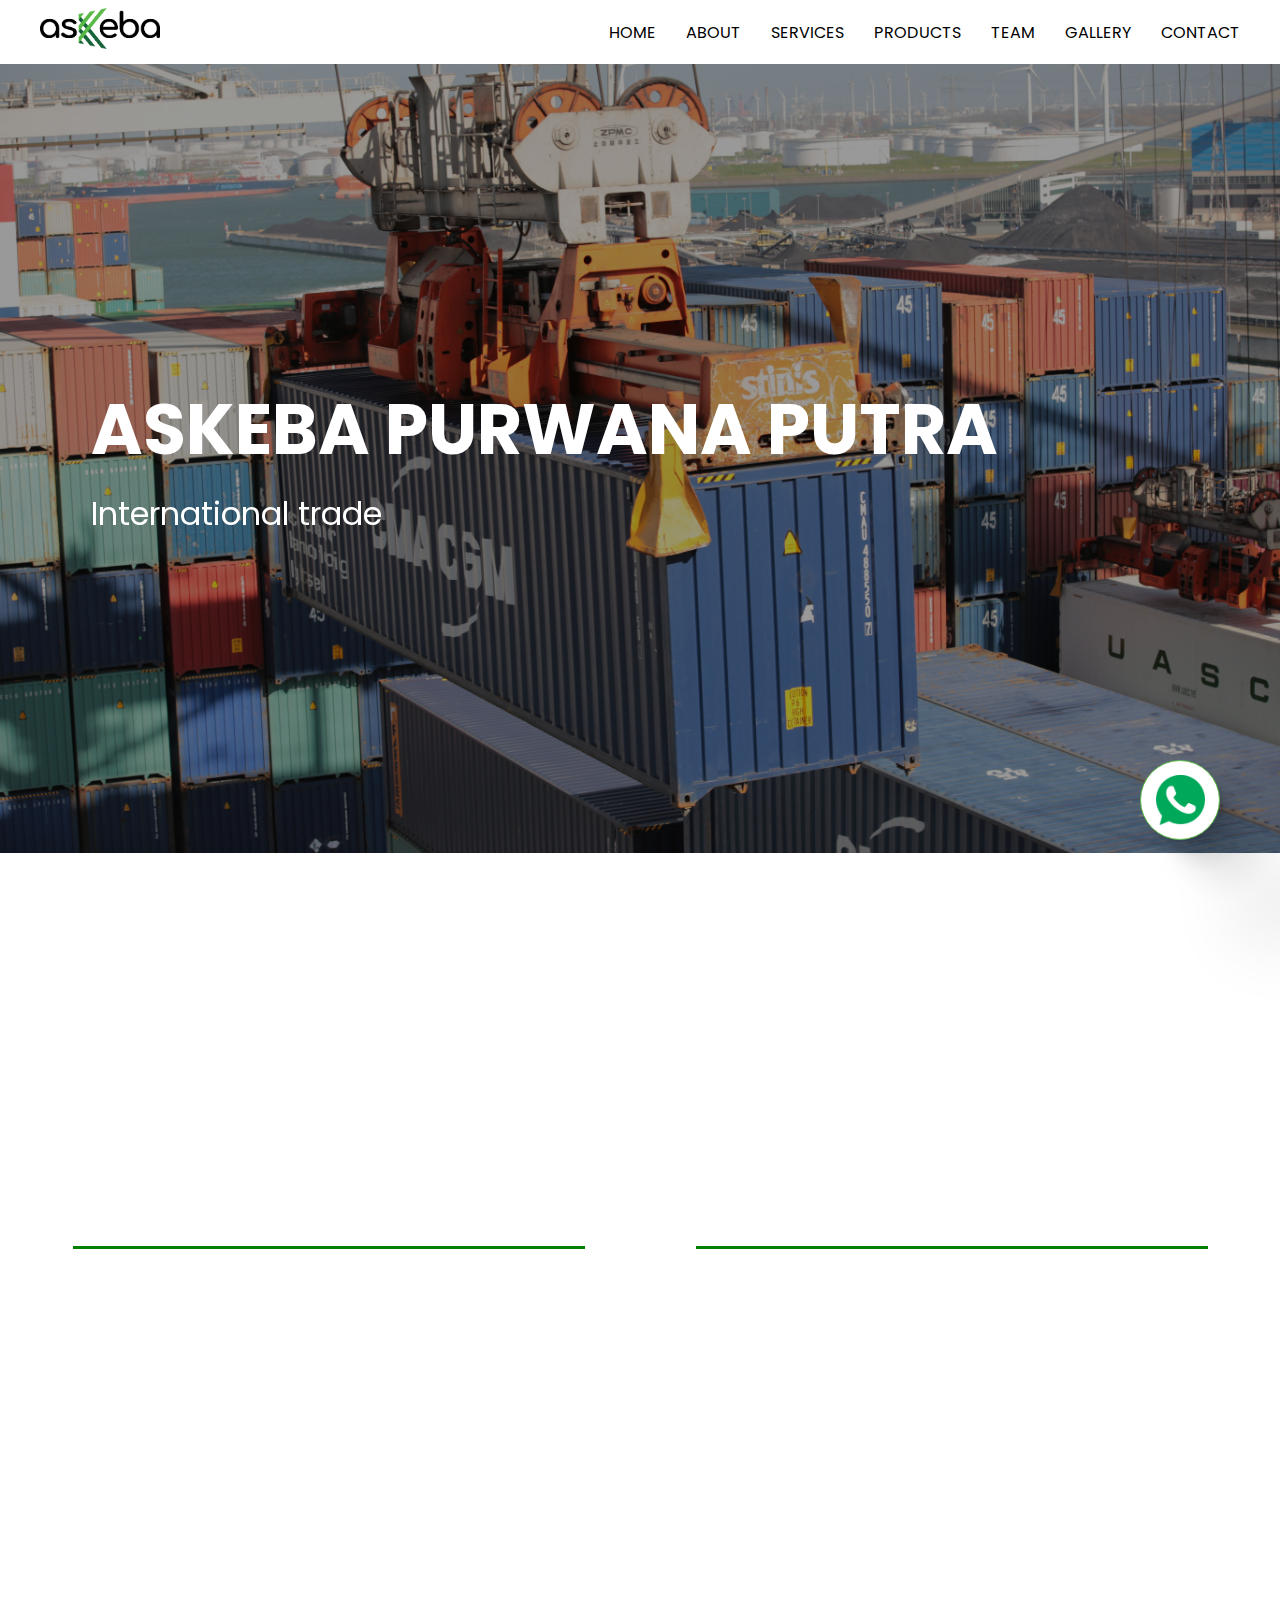
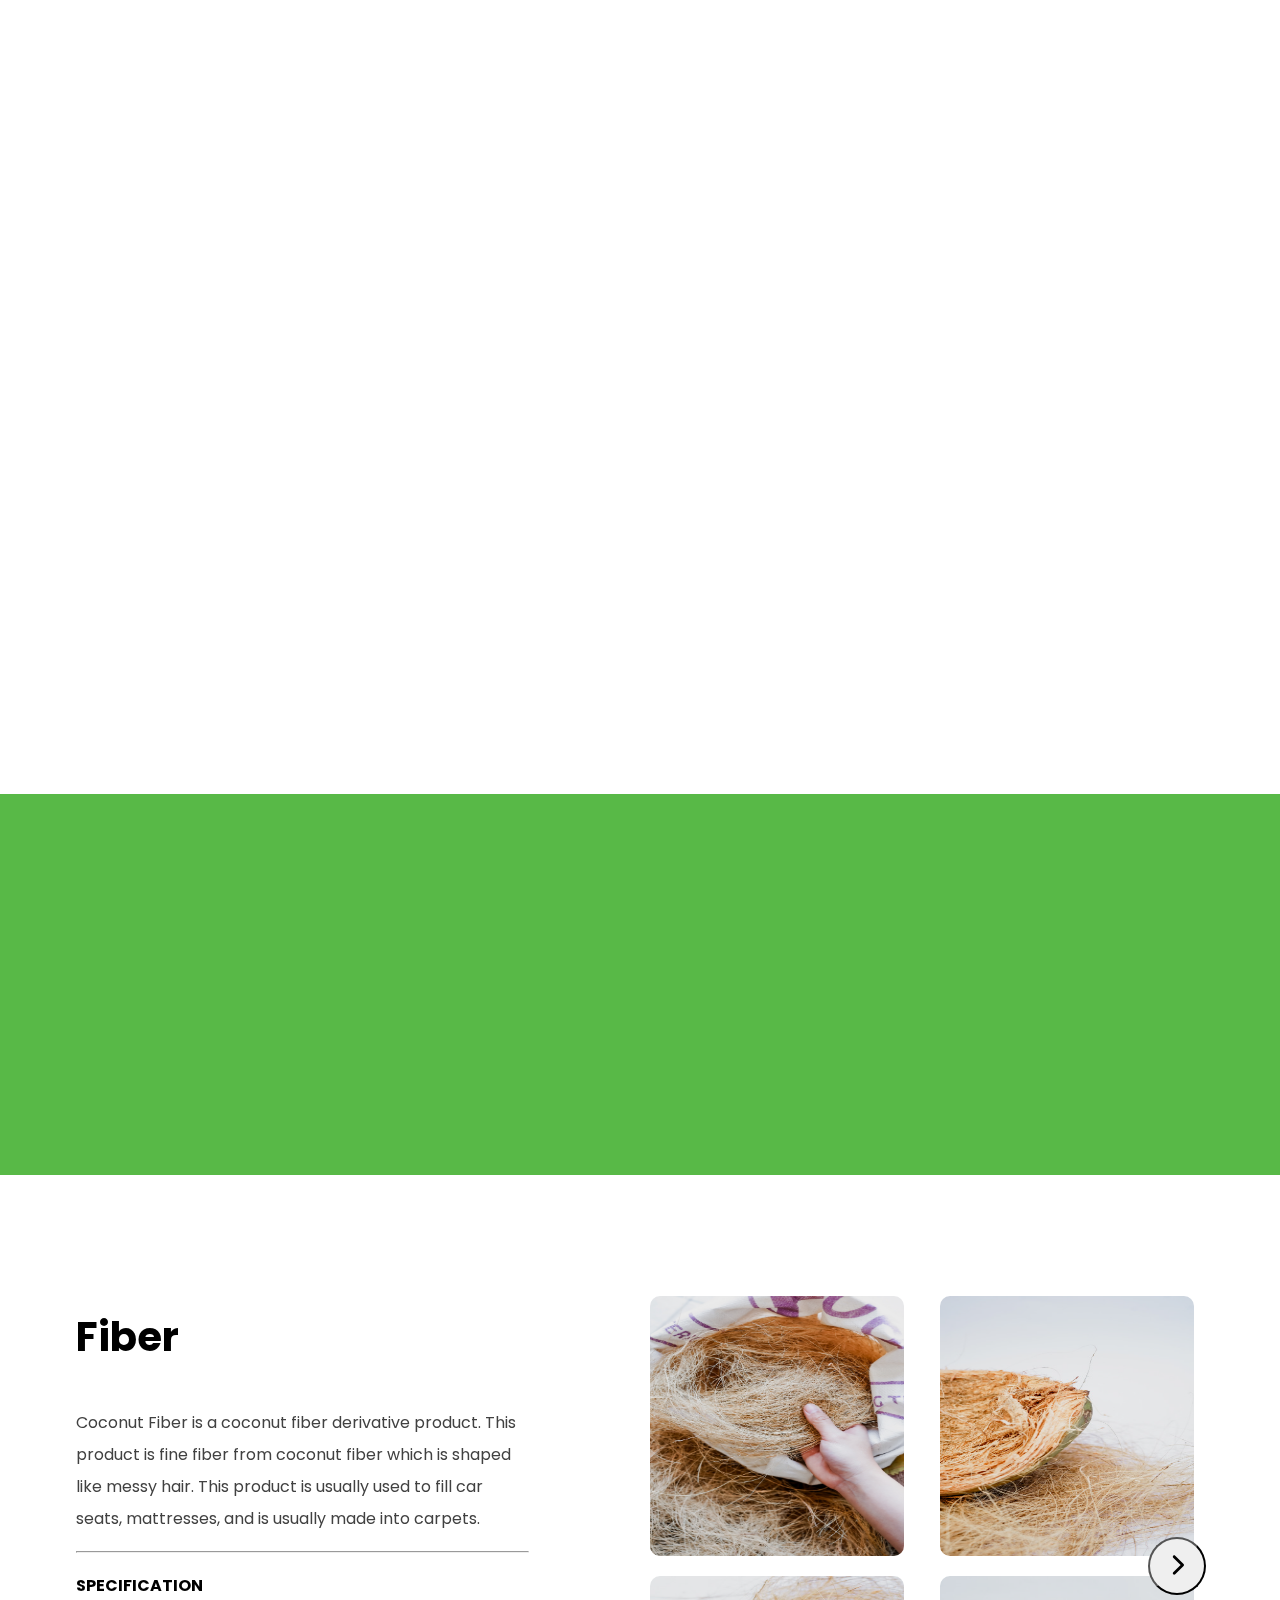
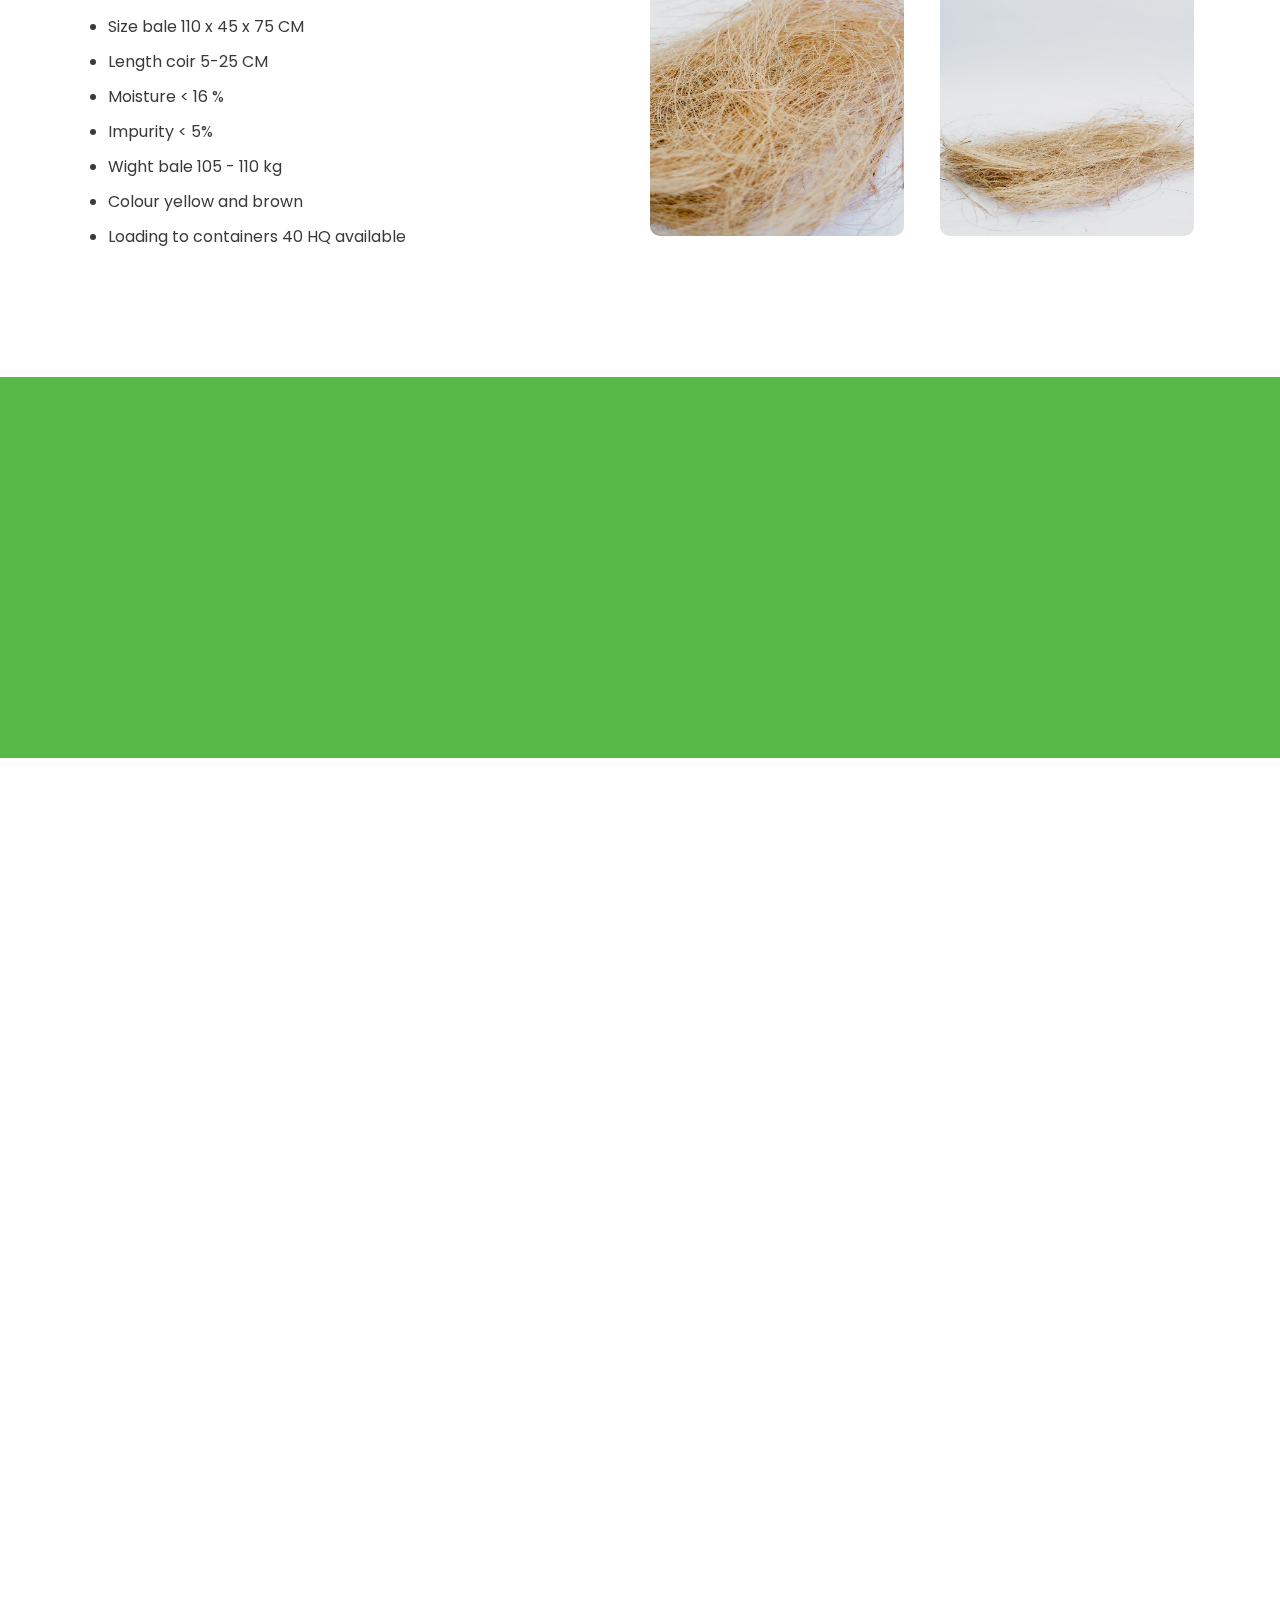
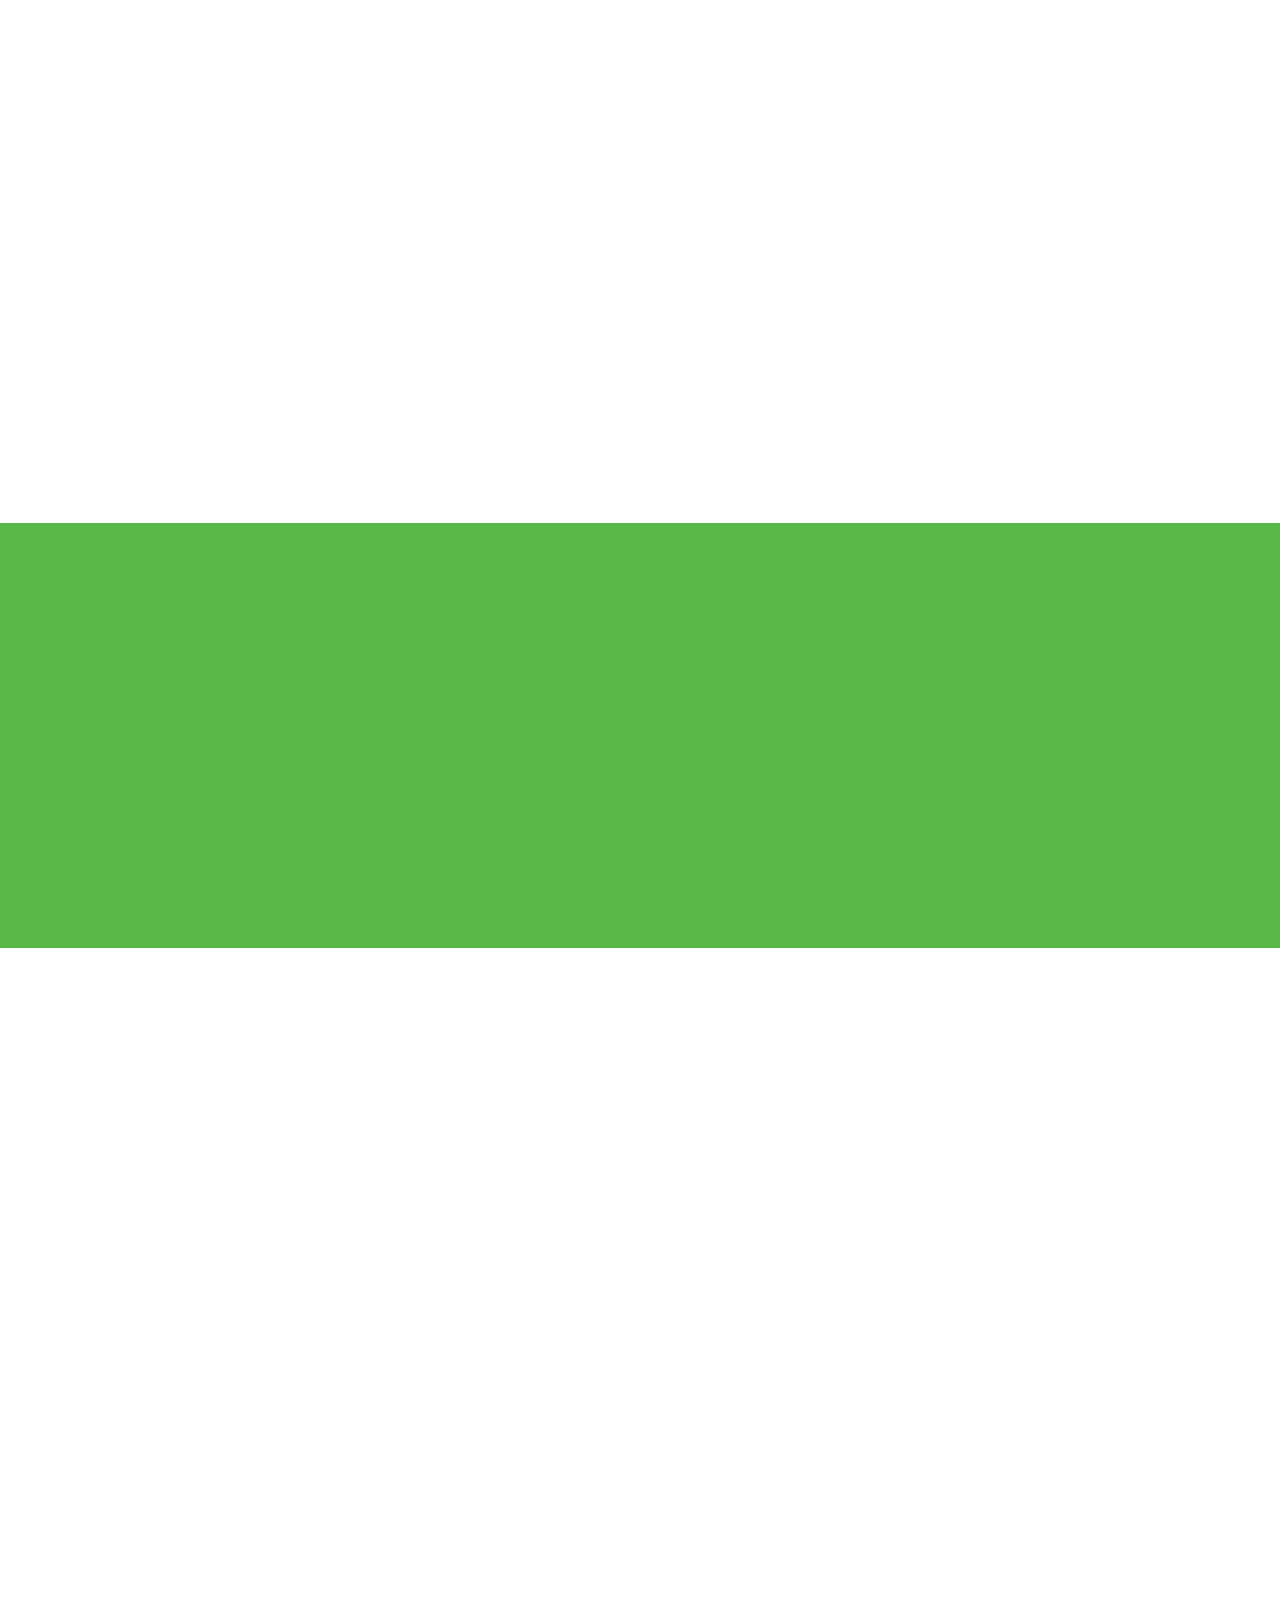
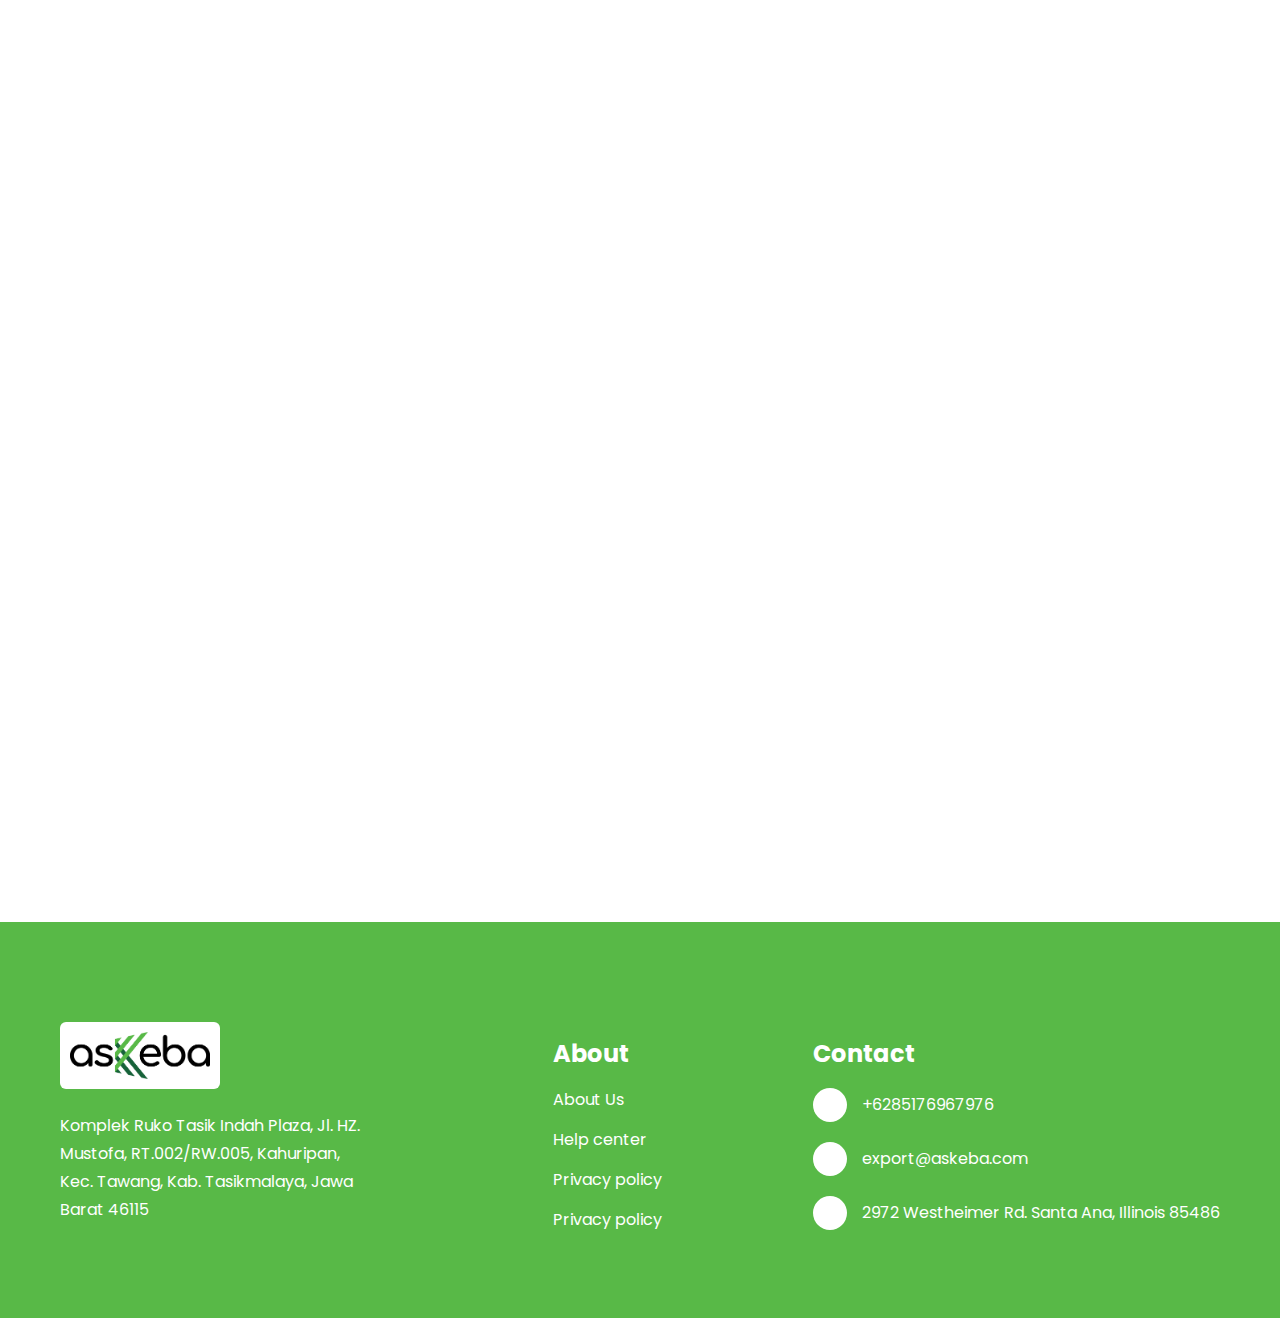
==== commit 8625a684: "change favicon" ====
--- a/index.html
+++ b/index.html
@@ -64,6 +64,9 @@
                     <a href="#team">
                         <li>TEAM</li>
                     </a>
+                    <a href="#gallery">
+                        <li>GALLERY</li>
+                    </a>
                     <a href="#contact">
                         <li>CONTACT</li>
                     </a>
@@ -96,6 +99,9 @@
                     </a>
                     <a href="#team">
                         <li>TEAM</li>
+                    </a>
+                    <a href="#gallery">
+                        <li>GALLERY</li>
                     </a>
                     <a href="#contact">
                         <li>CONTACT</li>
@@ -637,7 +643,7 @@
             </p>
         </section>
 
-        <section class="section7-askeba">
+        <section class="section7-askeba" id="gallery">
             <h2 data-aos="fade-up" data-aos-duration="1000">GALLERY</h2>
             <div class="flexbin flexbin-margin">
                 <a data-aos="fade-up">
